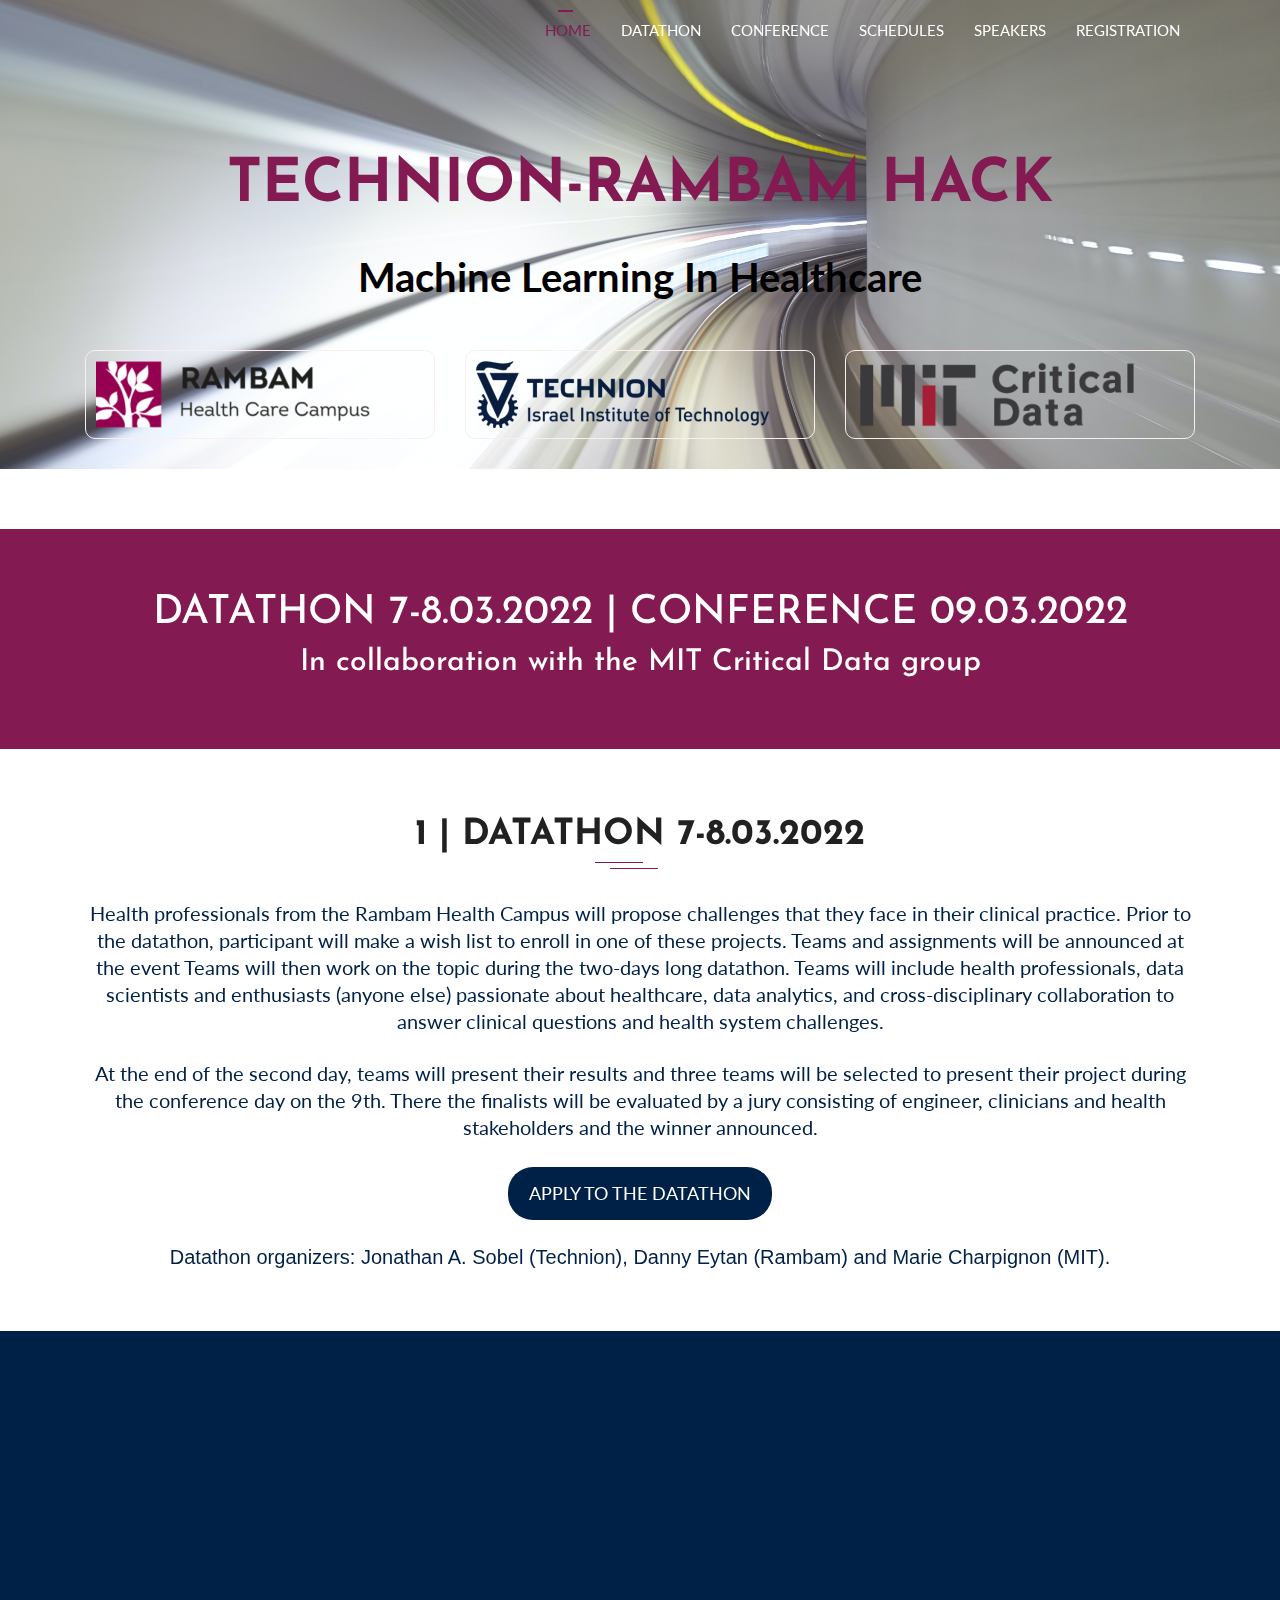
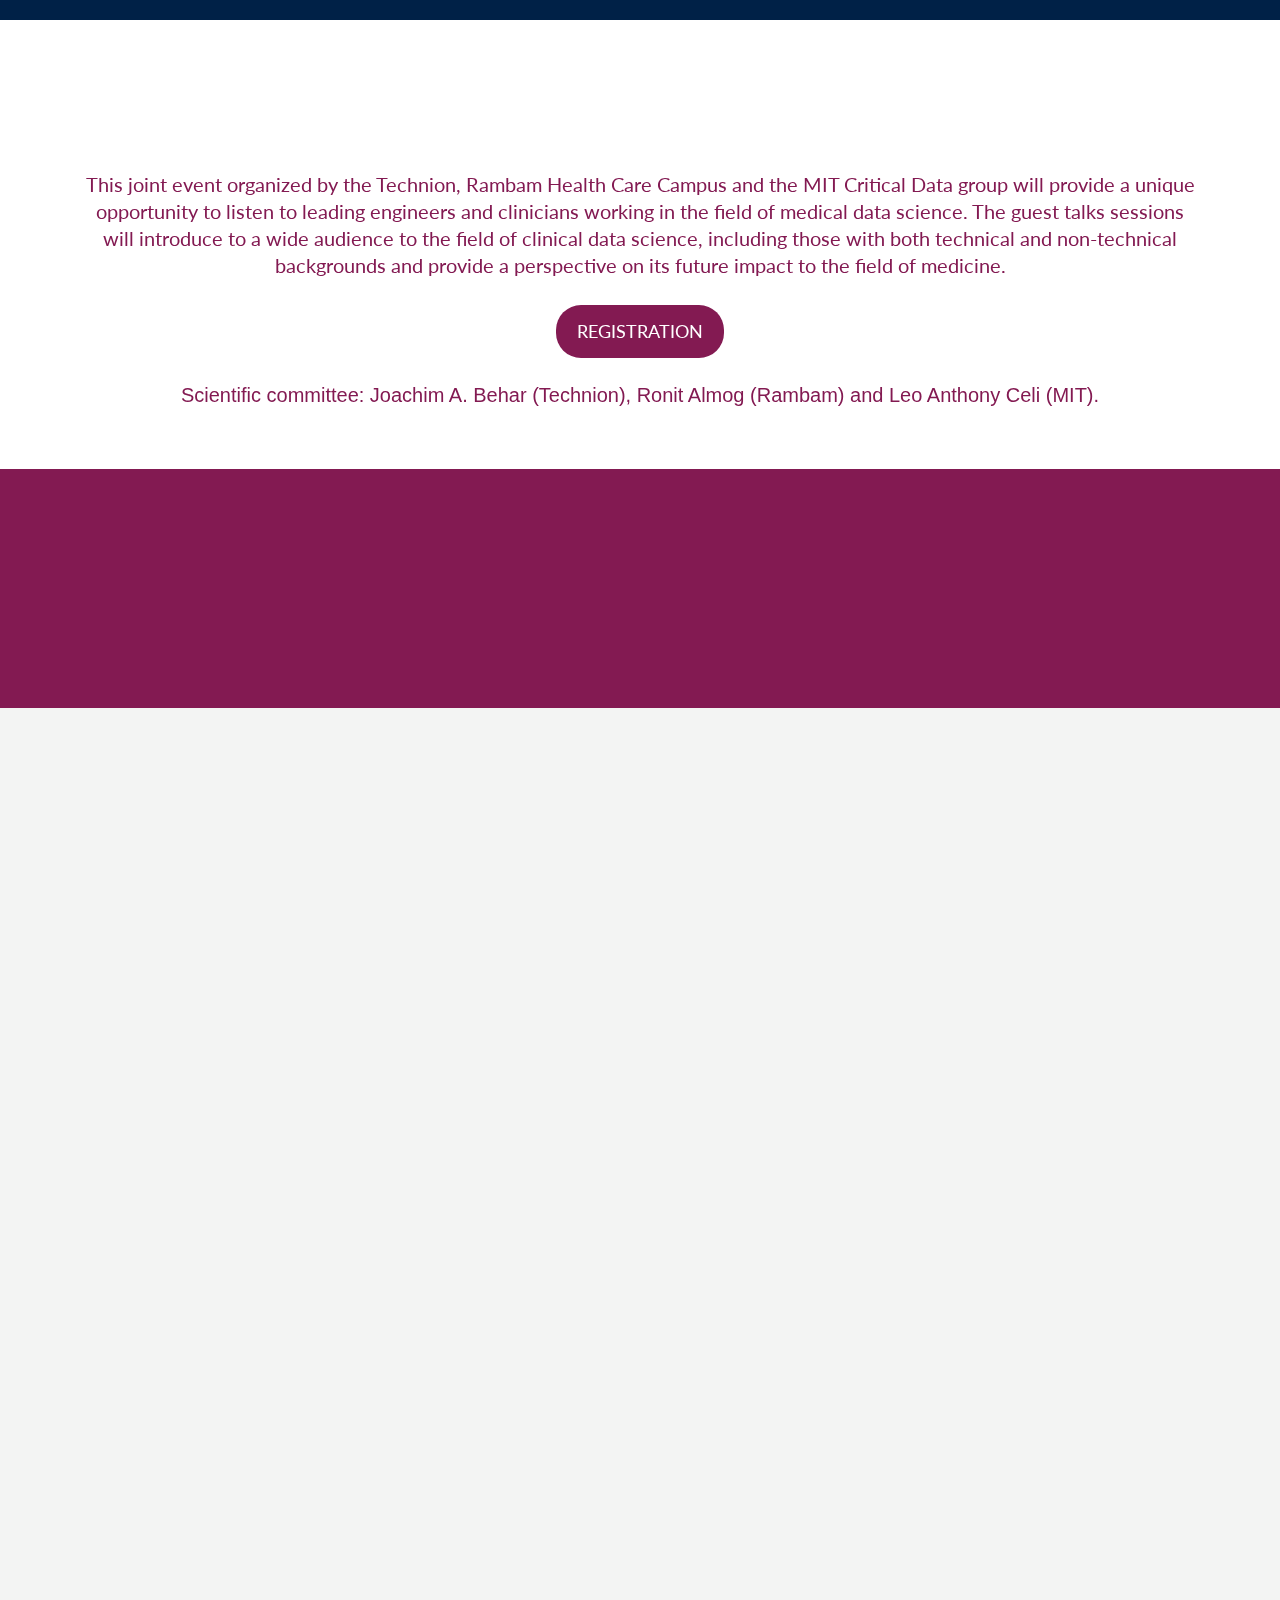
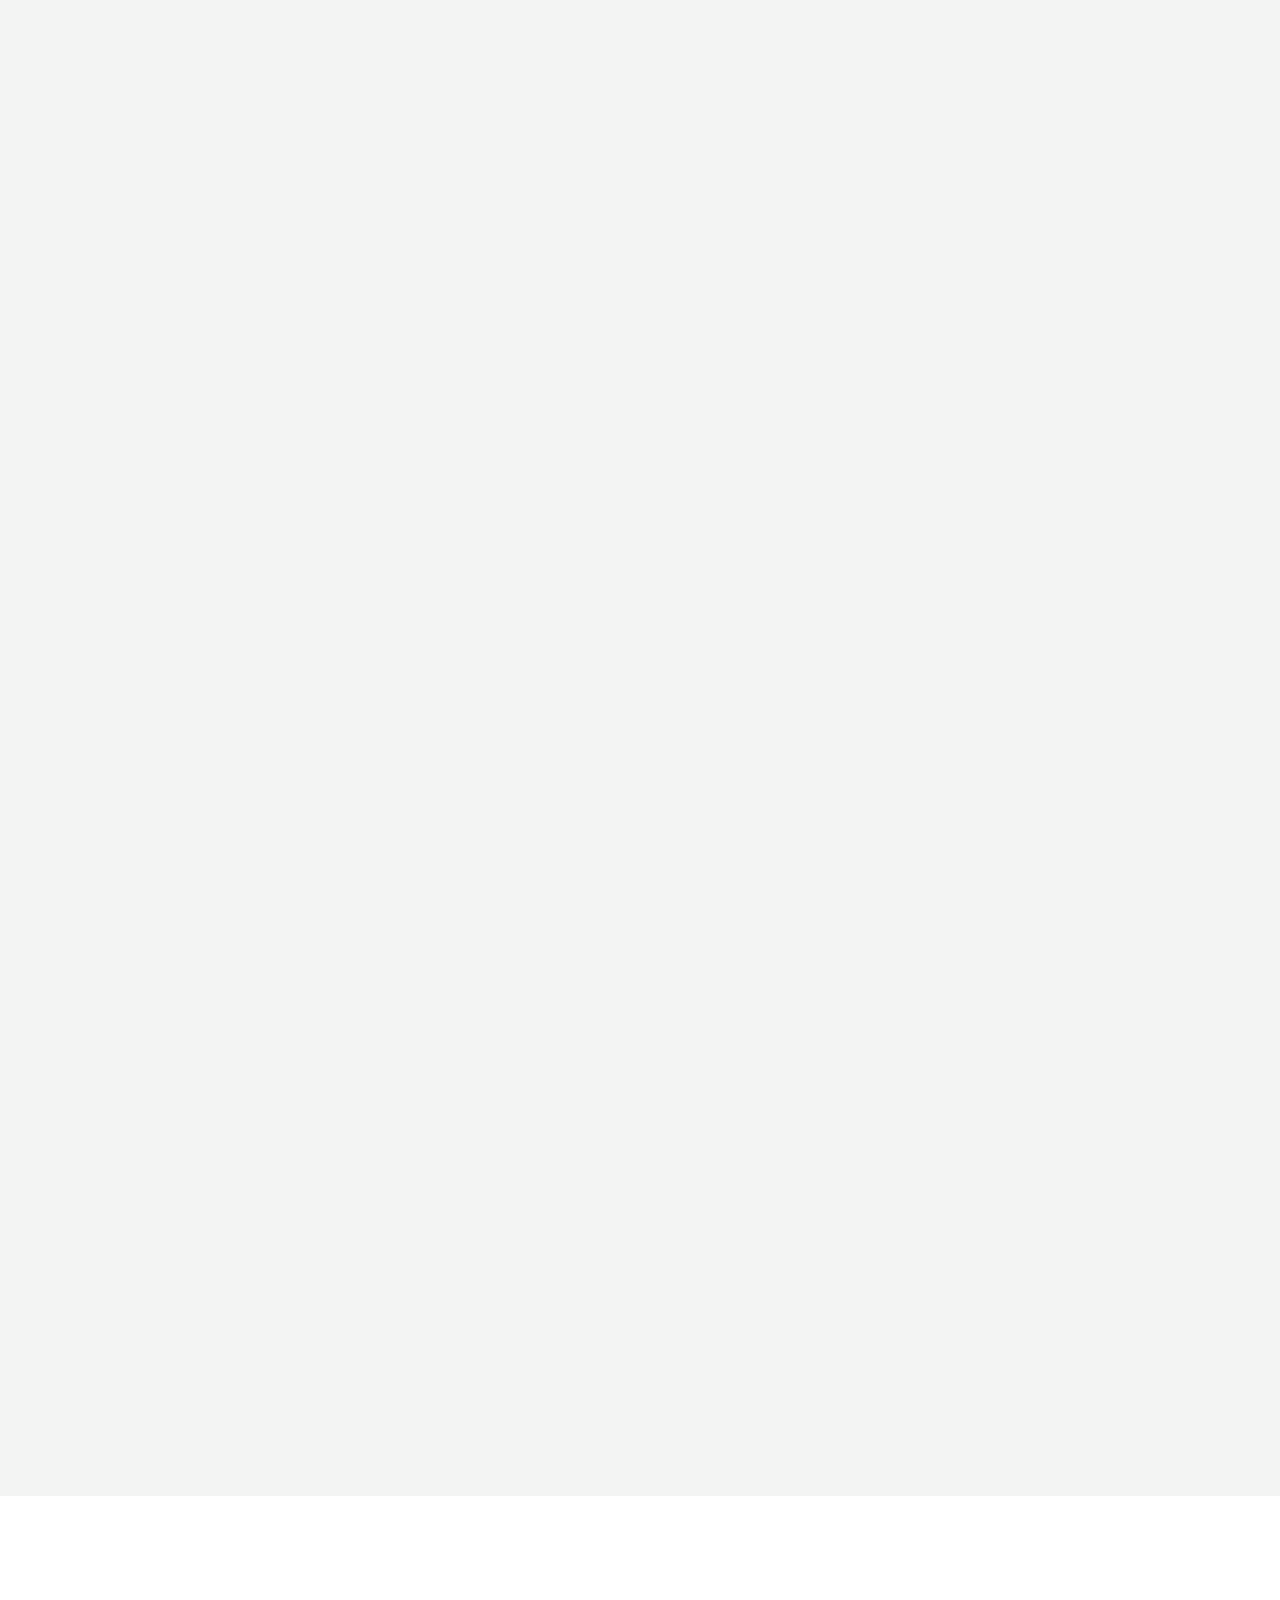
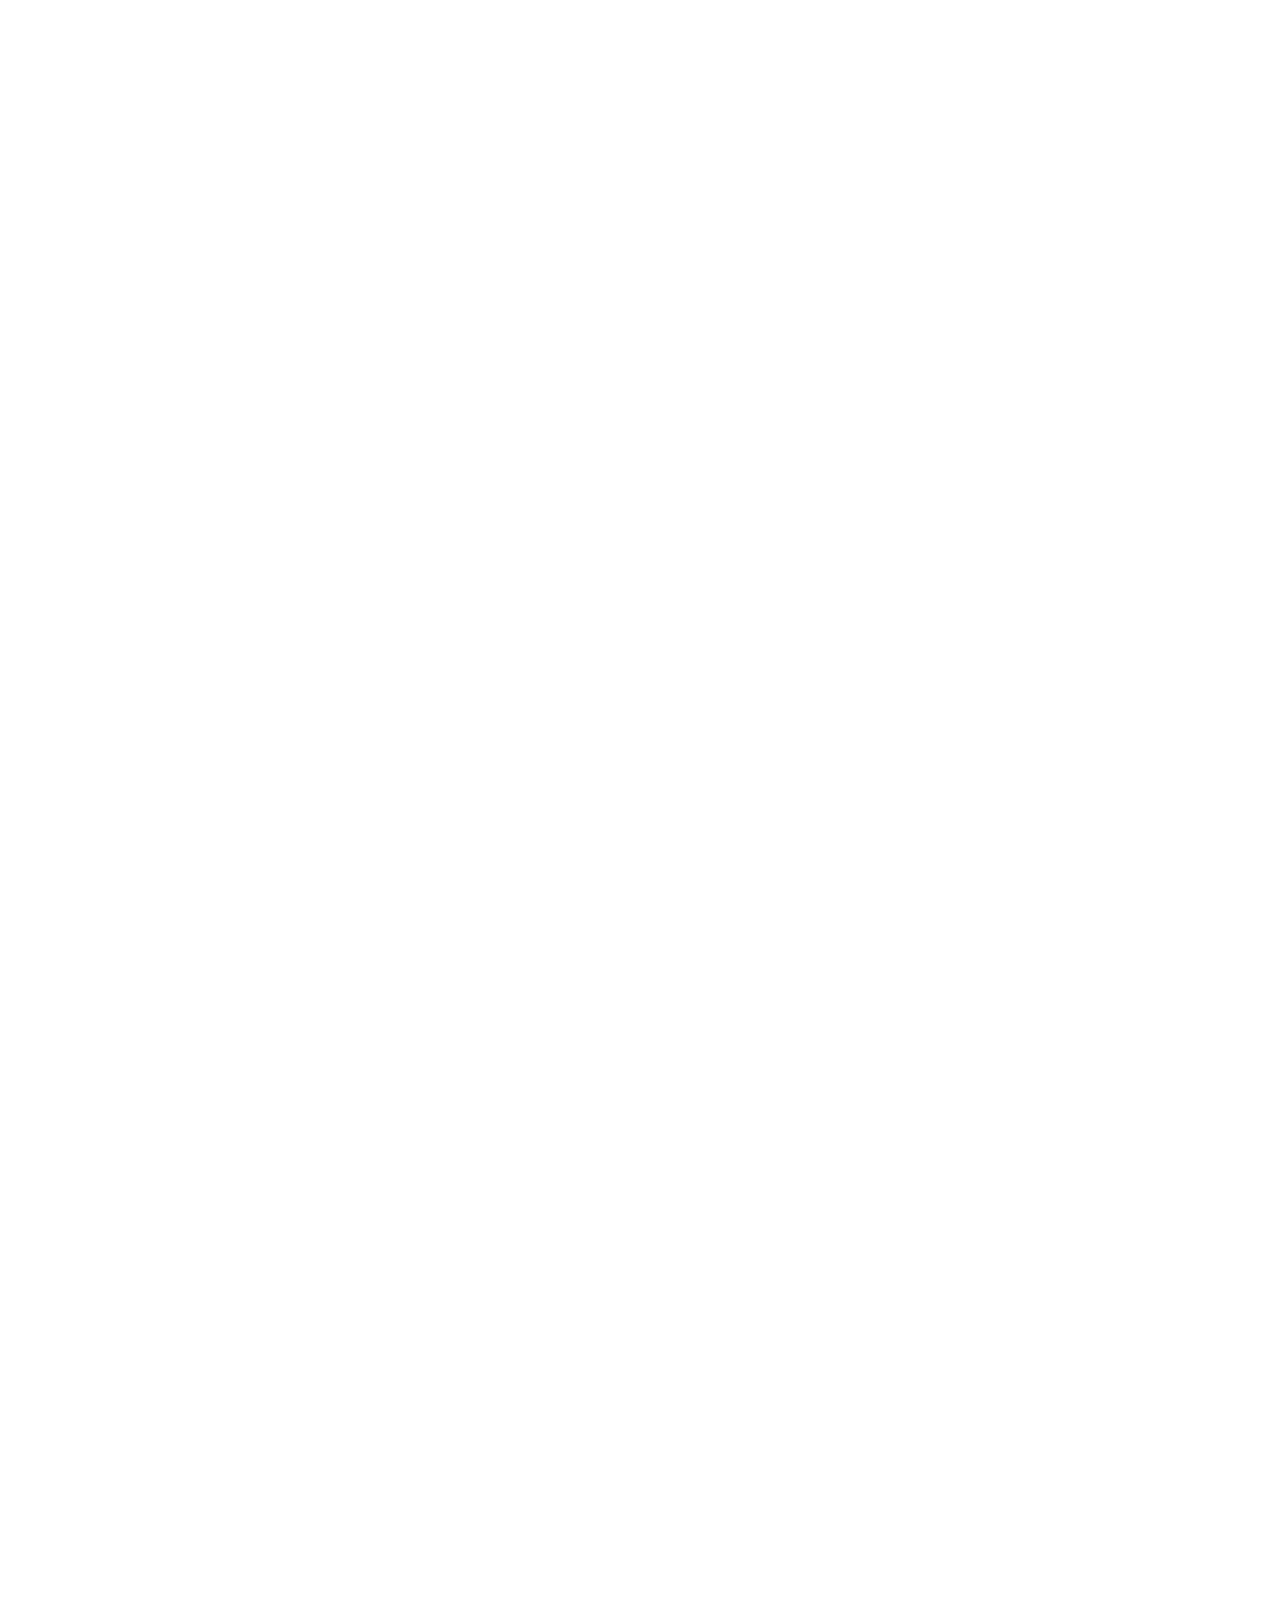
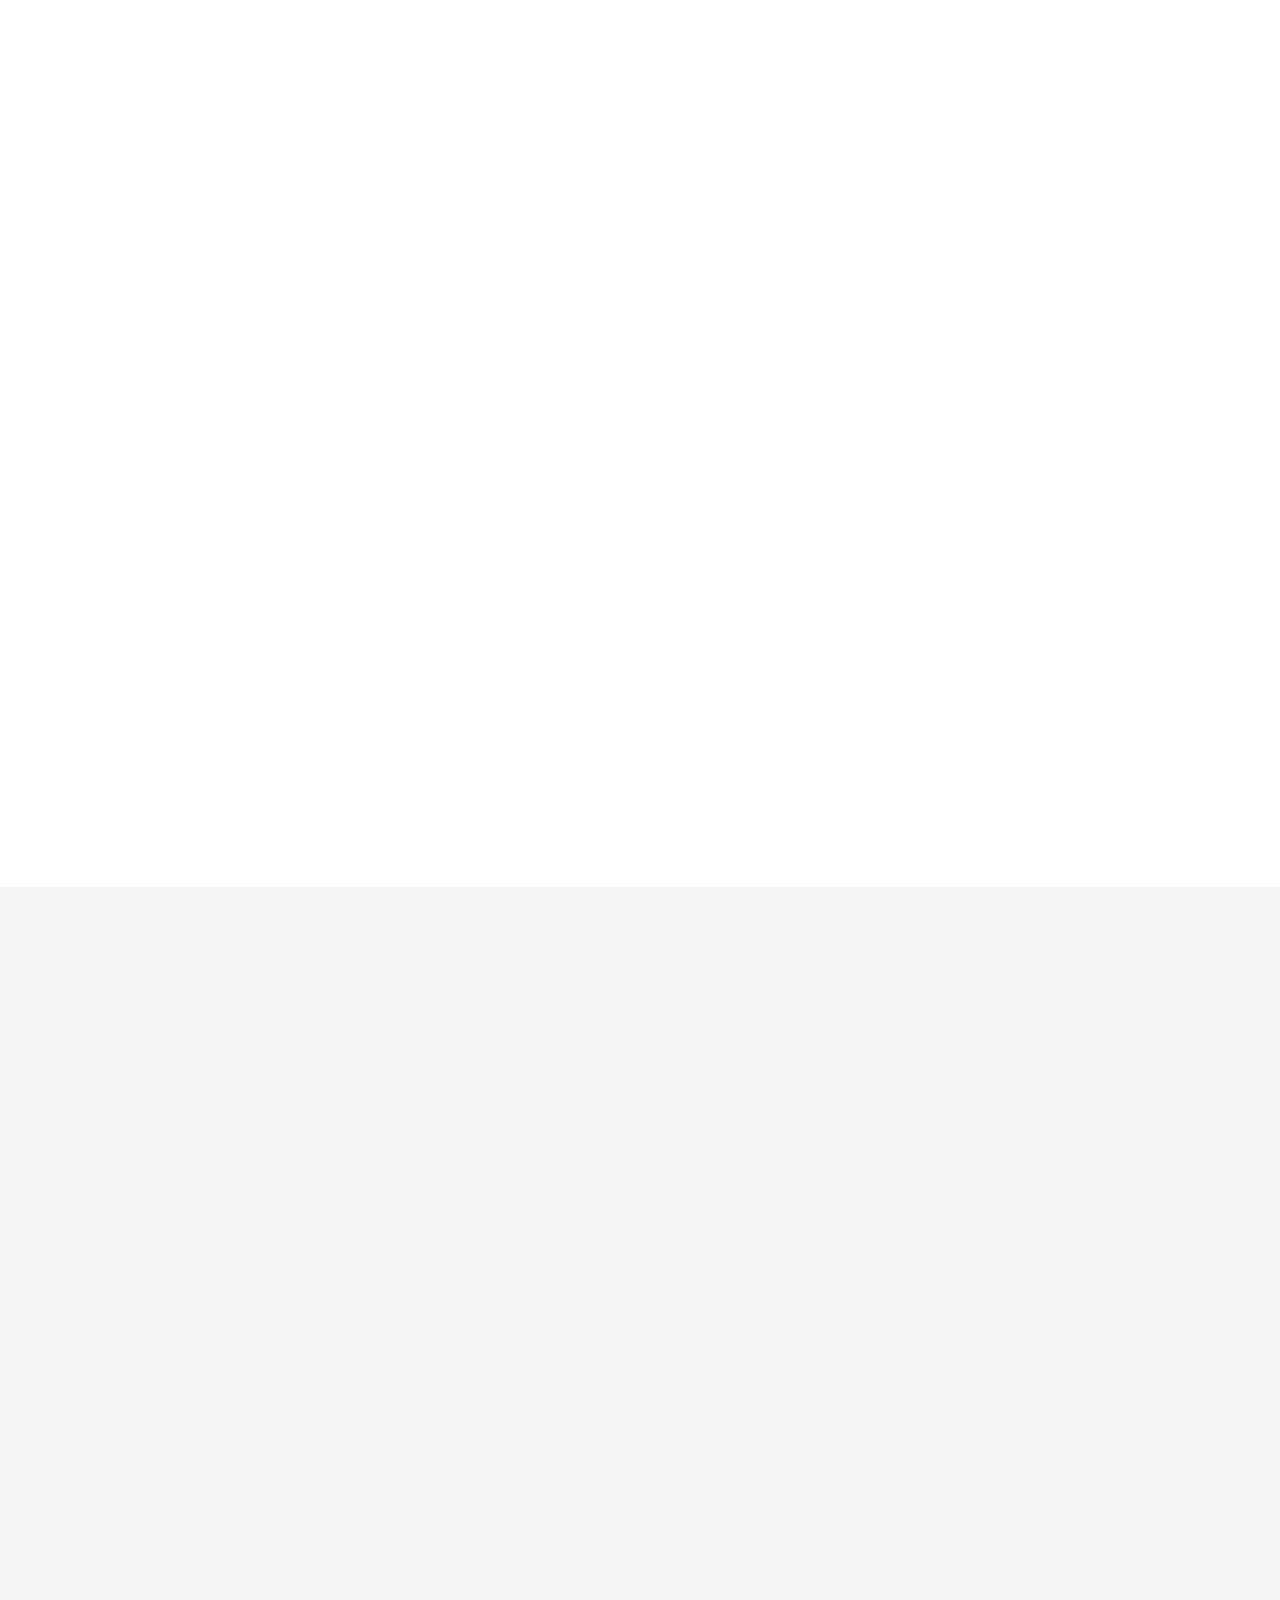
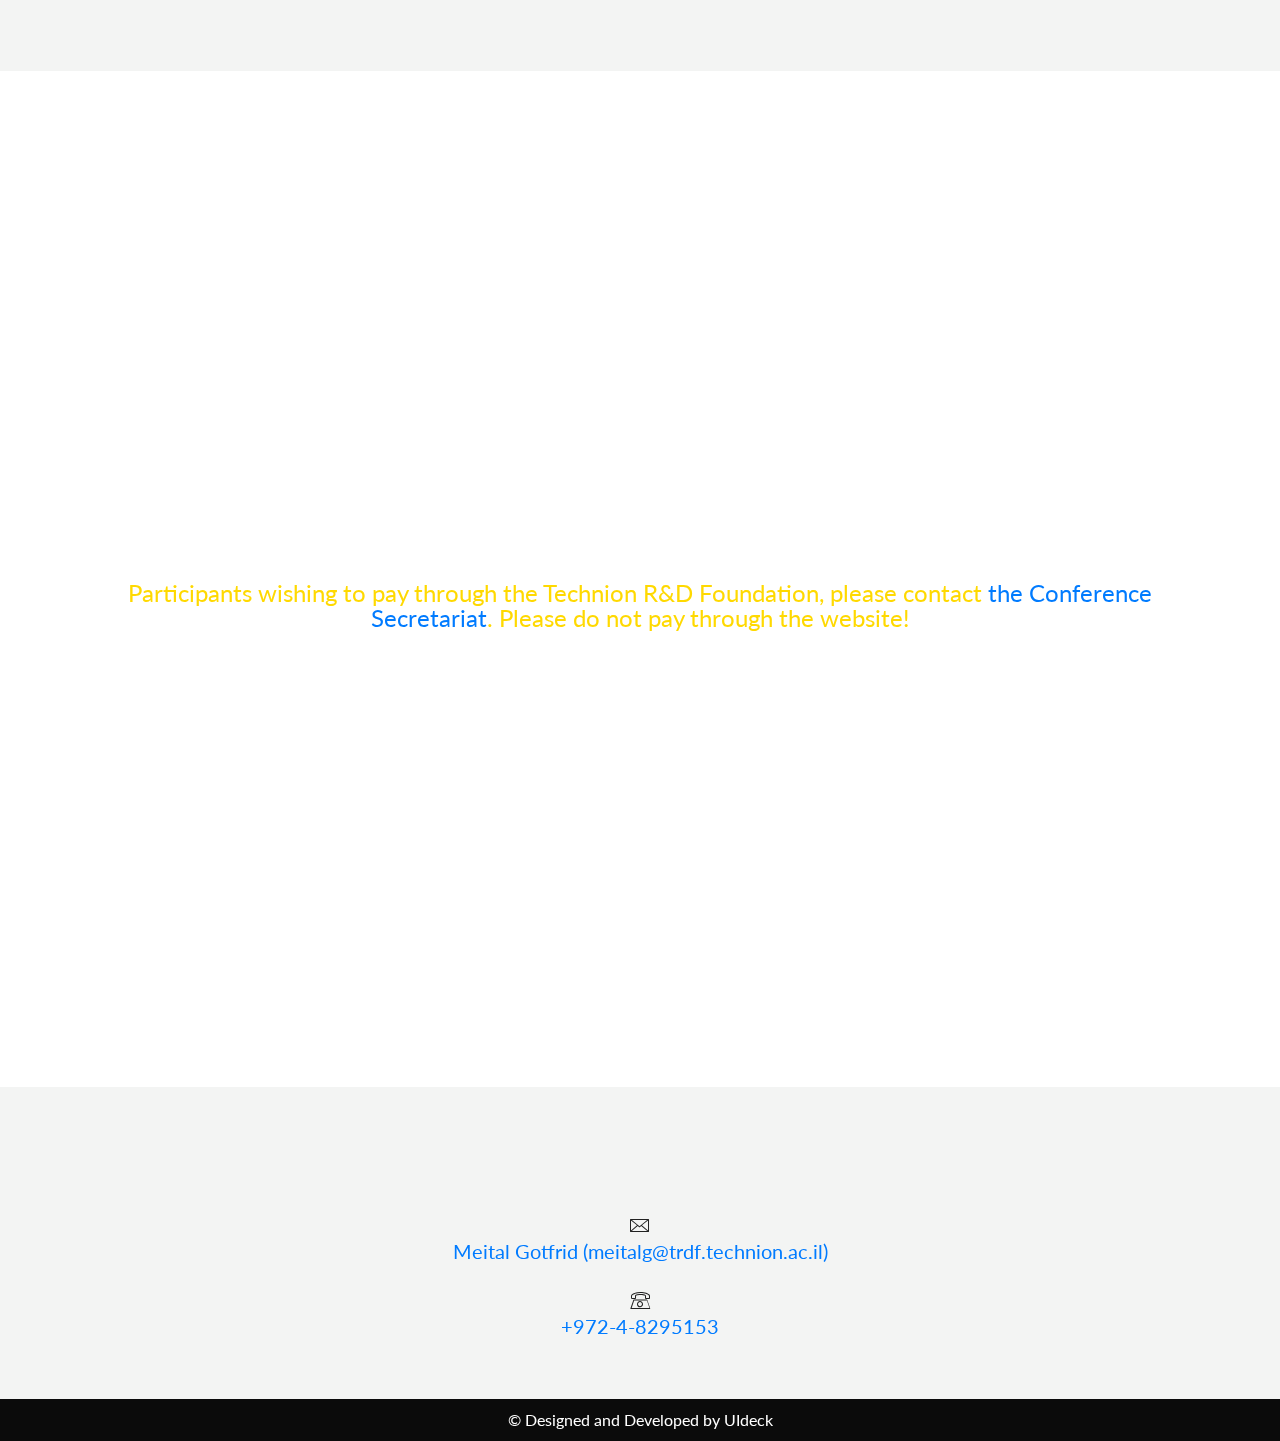
==== index.html @ 594f300c "Dr Michael - greeting recording" ====
<!DOCTYPE html>
<html lang="en">

<head>
    <!-- Required meta tags -->
    <meta charset="utf-8">
    <meta name="viewport" content="width=device-width, initial-scale=1, shrink-to-fit=no">


    <link rel="shortcut icon" type="image/x-icon" href="assets/img/favicon.jpg">

    <title>Machine Learning in Healthcare</title>

    <!-- Bootstrap CSS -->
    <link rel="stylesheet" type="text/css" href="assets/css/bootstrap.min.css">
    <!-- Icon -->
    <link rel="stylesheet" type="text/css" href="assets/fonts/line-icons.css">
    <!-- Slicknav -->
    <link rel="stylesheet" type="text/css" href="assets/css/slicknav.css">
    <!-- Nivo Lightbox -->
    <link rel="stylesheet" type="text/css" href="assets/css/nivo-lightbox.css">
    <!-- Animate -->
    <link rel="stylesheet" type="text/css" href="assets/css/animate.css">
    <!-- Main Style -->
    <link rel="stylesheet" type="text/css" href="assets/css/main.css">
    <!-- Responsive Style -->
    <link rel="stylesheet" type="text/css" href="assets/css/responsive.css">
</head>

<body>
    <!-- Header Area wrapper Starts -->
    <header id="header-wrap">
        <!-- Navbar Start -->
        <nav class="navbar navbar-expand-lg fixed-top scrolling-navbar">
            <div class="container">
                <!-- Brand and toggle get grouped for better mobile display -->
                <div class="navbar-header">
                    <button class="navbar-toggler" type="button" data-toggle="collapse" data-target="#main-navbar" aria-controls="main-navbar" aria-expanded="false" aria-label="Toggle navigation">
                      <span class="navbar-toggler-icon"></span>
                      <span class="icon-menu"></span>
                      <span class="icon-menu"></span>
                      <span class="icon-menu"></span>
                    </button>
                </div>

                <div class="collapse navbar-collapse" id="main-navbar">
                    <ul class="navbar-nav mr-auto w-100 justify-content-end">
                        <li class="nav-item active">
                            <a class="nav-link" href="#header-wrap">Home</a>
                        </li>
                        <li class="nav-item">
                            <a class="nav-link" href="#datathon">Datathon</a>
                        </li>
                        <li class="nav-item">
                            <a class="nav-link" href="#conference">Conference</a>
                        </li>
                        <li class="nav-item">
                            <a class="nav-link" href="#schedules">Schedules</a>
                        </li>
                        <li class="nav-item">
                            <a class="nav-link" href="#team">Speakers</a>
                        </li>
                        <!--li class="nav-item">
                            <a class="nav-link" href="#sponsors">Sponsors</a>
                        </li>
                        <li class="nav-item">
                            <a class="nav-link" href="#mentors">Mentors</a>
                        </li>
                        <li class="nav-item">
                            <a class="nav-link" href="#contact">Contacts</a>
                        </li-->
                        <li class="nav-item">
                            <a class="nav-link" href="#pricing">Registration</a>
                        </li>
                    </ul>
                </div>
            </div>
            <!-- Mobile Menu Start -->
            <ul class="mobile-menu">
                <li>
                    <a class="page-scrool" href="#header-wrap">Home</a>
                </li>
                <li>
                    <a class="page-scrool" href="#datathon">Datathon</a>
                </li>
                <li>
                    <a class="page-scrool" href="#conference">Conference</a>
                </li>
                <li>
                    <a class="page-scroll" href="#schedules">Schedules</a>
                </li>
                <li>
                    <a class="page-scroll" href="#team">Speakers</a>
                </li>
                <!--li>
                    <a class="page-scroll" href="#sponsors">Sponsors</a>
                </li>
                <li>
                    <a class="page-scroll" href="#mentors">Mentors</a>
                </li>
                <li>
                    <a class="page-scroll" href="#contact">Contacts</a>
                </li-->
                <li>
                    <a class="page-scroll" href="#pricing">Registration</a>
                </li>
            </ul>
            <!-- Mobile Menu End -->
        </nav>
        <!-- Navbar End -->
    </header>
    <!-- Header Area wrapper End -->
    <!-- SNIR      Main Carousel Section Start -->
    <section id="main-slide" class="carousel-section-wrapper">
        <div class="clip-bg pt-225 pb-200 img-bg" style="background-image: url('assets/img/slider/slide.jpg');">
            <div class="container">
                <!--div class="row align-items-center"-->
                <div class="row justify-content-center align-content-center">
                    <div class="text-center my-section-title">
                        <br><br><br><br><br><br>
                        <div class="col-md-12 col-sm-12 col-xs-2">
                            <h2>TECHNION-RAMBAM HACK</h2>
                        </div>
                        <br>
                        <div class="col-md-12 col-sm-12 col-xs-2">
                            <p>Machine Learning in Healthcare</p>
                            <!-- class="text-white"-->
                        </div>
                        <div class="col-md-12 col-sm-12 col-xs-2">
                            <!--h3>Conference & Datathon March 7-9, 2022</h3-->
                            <br><br>
                        </div>
                    </div>
                </div>
            </div>
            <div class="container">
                <!--div class="row align-items-center"-->
                <div class="row justify-content-center">
                    <div class="col-md-4 col-sm-4 col-xs-2">
                        <div class="box-style">
                            <a href="#"><img class="img-fluid" src="assets/img/slider/rambam_sm_67.png" alt="Rambam"></a>
                        </div>
                    </div>
                    <div class="col-md-4 col-sm-4 col-xs-2">
                        <div class="box-style">
                            <a href="#"><img class="img-fluid" src="assets/img/slider/technion_sm_67_new.png" alt="Technion"></a>
                        </div>
                    </div>
                    <div class="col-md-4 col-sm-4 col-xs-2">
                        <div class="box-style">
                            <a href="#"><img class="img-fluid" src="assets/img/slider/mit1_67.png" alt="MIT"></a>
                        </div>
                    </div>
                </div>
            </div>
            <!--div class="container">
                <div class="row">
                    <div class="col-12">
                        <div class="section-title text-center">
                            <h4>The Conference will be preceded by a Datathon in collaboration with the MIT Critical Data group</h4>
                        </div>
                    </div>
                </div>
            </div-->

        </div>
    </section>
    <!--div id="main-slide" class="carousel slide" data-ride="carousel">
        <div class="carousel-inner">
            <div class="carousel-item active">
                <img class="d-block w-100" src="assets/img/slider/slide.jpg" alt="AI">
                <div class="carousel-caption d-block">
                    <mp class="fadeInUp wow" data-wow-delay=".2s">TECHNION HACK</mp>
                    <br><br><br><br>
                    <mp2 class="fadeInUp wow" data-wow-delay=".2s">Machine Learning in Healthcare</mp2>
                    <br><br><br><br>
                    <mp1 class="fadeInUp wow" data-wow-delay=".2s"> Conference & Datathon 7-9 March</mp1>
                    <br><br><br><br>
                    <div class="container">
                        <div class="row align-items-center">
                            <div class="col-md-4 col-sm-4 col-xs-2">
                                <div class="spnsors-logo">
                                    <a href="#"><img class="img-fluid" src="assets/img/slider/rambam.png" alt="Rambam"></a>
                                </div>
                            </div>
                            <div class="col-md-4 col-sm-4 col-xs-2">
                                <div class="spnsors-logo">
                                    <a href="#"><img class="img-fluid" src="assets/img/slider/technion.png" alt="Technion"></a>
                                </div>
                            </div>
                            <div class="col-md-4 col-sm-4 col-xs-2">
                                <div class="spnsors-logo">
                                    <a href="#"><img class="img-fluid" src="assets/img/slider/mit1.png" alt="MIT"></a>
                                </div>
                            </div>
                        </div>
                    </div>
                </div>
            </div>
        </div>
    </div-->
    <!-- Introduction Section Start -->
    <section class="introduction section-padding">
        <div class="container">
            <div class="row">
                <div class="col-12">
                    <div class="section-title-header text-center">
                        <!--h1>The Conference will be preceded by a Datathon</h1-->
                        <h4>Datathon 7-8.03.2022 | Conference 09.03.2022</h4>
                        <h1>In collaboration with the MIT Critical Data group</h1>
                    </div>
                </div>
            </div>
        </div>
    </section>
    <section id="datathon" class="section-padding">
        <div class="container">
            <div class="row">
                <div class="col-12">
                    <div class="section-title-header text-center">
                        <h1 class="section-title wow fadeInUp" data-wow-delay="0.2s">1 | Datathon 7-8.03.2022</h1>
                        <br>
                        <sp class="intro-desc"> Health professionals from the Rambam Health Campus will propose challenges that they face in their clinical practice. Prior to the datathon, participant will make a wish list to enroll in one of these projects. Teams and assignments
                            will be announced at the event Teams will then work on the topic during the two-days long datathon. Teams will include health professionals, data scientists and enthusiasts (anyone else) passionate about healthcare, data analytics,
                            and cross-disciplinary collaboration to answer clinical questions and health system challenges.</sp>
                        </sp>

                        <!--sp class="intro-desc">Clinicians will learn the nuances of data curation and model development, and data scientists will be provided invaluable insights into clinical context and decision making. Teams will be formed and immediately get to work to parse
                            the question into a study design, extract the cohort, and build models with the support and guidance of clinical data scientists. Mentors will provide feedback throughout the entire process and ultimately evaluate the clinical
                            relevance, technical implementation, and reproducibility of the final projects.
                        </sp-->
                        <br><br>
                        <sp class="intro-desc">
                            At the end of the second day, teams will present their results and three teams will be selected to present their project during the conference day on the 9th. There the finalists will be evaluated by a jury consisting of engineer, clinicians and health
                            stakeholders and the winner announced.
                        </sp>
                        <br><br>
                        <div class="col-12">
                            <a href="https://docs.google.com/forms/d/1UQk2oI7LHhaWmaSdOfhi8kfM6p9JECudtO0UvILdWXA/edit" class="btn btn-common_blue">Apply to the Datathon</a>
                        </div>
                        <br>
                        <sp1>Datathon organizers: Jonathan A. Sobel (Technion), Danny Eytan (Rambam) and Marie Charpignon (MIT).</sp1>
                    </div>
                </div>
            </div>
        </div>
    </section>
    <!-- Conference Section End -->
    <!-- Counter Area Start-->
    <section class="counter-section-technion section-padding">
        <div class="container">
            <div class="row justify-content-center">
                <!-- Counter Item -->
                <!--div class="col-md-2 col-lg-2 col-xs-12 work-counter-widget text-center">
                    <div class="counter wow fadeInRight" data-wow-delay="0.2s">
                        <div class="icon"><i class="lni-check-box"></i></div>
                        <a href="https://docs.google.com/forms/d/1UQk2oI7LHhaWmaSdOfhi8kfM6p9JECudtO0UvILdWXA/edit">
                            <p>Apply to participate in the Datathon</p>
                        </a>                        
                    </div>
                </div-->
                <!-- Counter Item -->
                <div class="col-md-2 col-lg-2 col-xs-12 work-counter-widget text-center">
                    <div class="counter wow fadeInRight" data-wow-delay="0.2s">
                        <div class="icon"><i class="lni-map-marker"></i></div>
                        <!--lni-map-marker-->
                        <p>Faculty of Biomedical Engineering, Technion</p>
                    </div>
                </div>
                <div class="col-md-2 col-lg-2 col-xs-12 work-counter-widget text-center">
                    <div class="counter wow fadeInRight" data-wow-delay="0.2s">
                        <div class="icon"><i class="lni-timer"></i></div>
                        <p>March 7-8, 2022</p>
                        <!--<span>08:00 AM – 10:00 PM</span>-->
                    </div>
                </div>
                <!-- Counter Item -->
                <div class="col-md-2 col-lg-2 col-xs-12 work-counter-widget text-center">
                    <div class="counter wow fadeInRight" data-wow-delay="0.2s">
                        <div class="icon"><i class="lni-users"></i></div>
                        <p>Technion Students and Alumni</p>
                        <!--<span>Hurry up! Few tickets are left</span>-->
                    </div>
                </div>
                <div class="col-md-2 col-lg-2 col-xs-12 work-counter-widget text-center">
                    <div class="counter wow fadeInRight" data-wow-delay="0.2s">
                        <div class="icon"><i class="lni-database"></i></div>
                        <p>Prize - 20K NIS</p>
                    </div>
                </div>
                <div class="col-md-2 col-lg-2 col-xs-12 work-counter-widget text-center">
                    <div class="counter wow fadeInRight" data-wow-delay="0.2s">
                        <div class="icon">
                            <a href="https://lp.smoove.io/view.ashx?message=h46868061O698243471O184575O698270368">
                                <i class="lni-calendar"></i>
                                <p>Add to your calendar</p>
                            </a>
                        </div>
                    </div>
                </div>
            </div>
        </div>
    </section>
    <!-- Counter Area End-->



    <!-- Conference Section Start -->
    <section id="conference" class="section-padding">
        <div class="container">
            <div class="row">
                <div class="col-12">
                    <div class="section-title-header text-center">
                        <h1 class="section-title wow fadeInUp" data-wow-delay="0.2s">2 | Conference 09.03.2022</h1>
                        <br>
                        <!--<p class="section-sub wow fadeInDown" data-wow-delay="0.2s">Technion Hack: Machine Learning in Healthcare</p><-->
                        <np class="intro-desc"> This joint event organized by the Technion, Rambam Health Care Campus and the MIT Critical Data group will provide a unique opportunity to listen to leading engineers and clinicians working in the field of medical data science.
                            The guest talks sessions will introduce to a wide audience to the field of clinical data science, including those with both technical and non-technical backgrounds and provide a perspective on its future impact to the field
                            of medicine.
                        </np>
                        <br>
                        <!--np class="intro-desc"> This one-day conference will be followed by a datathon along the model of the ones organized by the MIT Critical Data group which has led several such health data science conferences worldwide to promote secondary use of routinely
                            collected patient data.
                        </np-->
                        <br>

                        <div class="col-12">
                            <a href="https://eventbuzz.co.il/lp/event/fksbv" class="btn btn-common">Registration</a>
                        </div>
                        <br>
                        <np1>Scientific committee: Joachim A. Behar (Technion), Ronit Almog (Rambam) and Leo Anthony Celi (MIT).</np1>
                    </div>
                </div>
            </div>
        </div>
    </section>



    <!-- Counter Area Start-->
    <section class="counter-section section-padding">
        <div class="container">
            <div class="row justify-content-center">
                <!-- Counter Item -->
                <!--div class="col-md-2 col-lg-2 col-xs-12 work-counter-widget text-center">
                    <div class="counter wow fadeInRight" data-wow-delay="0.2s">
                        <div class="icon"><i class="lni-check-box"></i></div>
                        <a href="https://eventbuzz.co.il/lp/event/fksbv">
                            <p>Early Bird Registration is now open</p>
                        </a>                        
                    </div>
                </div-->
                <div class="col-md-2 col-lg-2 col-xs-12 work-counter-widget text-center">
                    <div class="counter wow fadeInRight" data-wow-delay="0.2s">
                        <div class="icon"><i class="lni-map-marker"></i></div>
                        <p>Spencer Hall, Rambam Hospital</p>
                    </div>
                </div>
                <!-- Counter Item -->
                <div class="col-md-2 col-lg-2 col-xs-12 work-counter-widget text-center">
                    <div class="counter wow fadeInRight" data-wow-delay="0.2s">
                        <div class="icon"><i class="lni-timer"></i></div>
                        <p>March 9, 2022</p>
                        <!--<span>08:00 AM – 10:00 PM</span>-->
                    </div>
                </div>
                <!-- Counter Item -->
                <div class="col-md-2 col-lg-2 col-xs-12 work-counter-widget text-center">
                    <div class="counter wow fadeInRight" data-wow-delay="0.2s">
                        <div class="icon"><i class="lni-users"></i></div>
                        <p>Open to all</p>
                        <!--<span>Hurry up! Few tickets are left</span>-->
                    </div>
                </div>
                <div class="col-md-2 col-lg-2 col-xs-12 work-counter-widget text-center">
                    <div class="counter wow fadeInRight" data-wow-delay="0.2s">
                        <div class="icon">
                            <a href="https://lp.smoove.io/view.ashx?message=h46868065O698243507O184575O698270364">
                                <i class="lni-calendar"></i>
                                <p>Add to your calendar</p>
                            </a>
                        </div>
                    </div>
                </div>
            </div>
        </div>
    </section>
    <!-- Counter Area End-->


    <!--section id="TRY" class="section-padding">
        <div class="container">
            <h2>Bordered Table</h2>
            <p>The .table-bordered class adds borders to a table:</p>
            <table class="table table-bordered">
                <thead>
                    <tr>
                        <th>Firstname</th>
                        <th>Lastname</th>
                        <th>Email</th>
                    </tr>
                </thead>
                <tbody>
                    <tr>
                        <td>John</td>
                        <td>Doe</td>
                        <td>john@example.com</td>
                    </tr>
                    <tr>
                        <td>Mary</td>
                        <td>Moe</td>
                        <td>mary@example.com</td>
                    </tr>
                    <tr>
                        <td>July</td>
                        <td>Dooley</td>
                        <td>july@example.com</td>
                    </tr>
                </tbody>
            </table>
        </div>
    </section-->


    <!-- Schedule Section Start -->
    <section id="schedules" class="schedule section-padding">
        <div class="container">
            <div class="row">
                <div class="col-12">
                    <div class="section-title-header text-center">
                        <h1 class="section-title wow fadeInUp" data-wow-delay="0.2s">Event Schedules</h1>
                    </div>
                </div>
            </div>
            <div class="schedule-area row wow fadeInDown" data-wow-delay="0.2s">
                <div class="schedule-tab-title col-md-3 col-lg-3 col-xs-12">
                    <div class="table-responsive">
                        <ul class="nav nav-tabs" id="myTab" role="tablist">
                            <li class="nav-item">
                                <a class="nav-link" id="monday-tab" data-toggle="tab" href="#monday" role="tab" aria-controls="monday" aria-expanded="true">
                                    <div class="item-text">
                                        <h4>Monday</h4>
                                        <h5>7 March</h5>
                                    </div>
                                </a>
                            </li>
                            <li class="nav-item">
                                <a class="nav-link" id="tuesday-tab" data-toggle="tab" href="#tuesday" role="tab" aria-controls="tuesday">
                                    <div class="item-text">
                                        <h4>Tuesday</h4>
                                        <h5>8 March</h5>
                                    </div>
                                </a>
                            </li>
                            <li class="nav-item">
                                <a class="nav-link active" id="wednesday-tab" data-toggle="tab" href="#wednesday" role="tab" aria-controls="wednesday">
                                    <div class="item-text">
                                        <h4>Wednesday</h4>
                                        <h5>9 March</h5>
                                    </div>
                                </a>
                            </li>
                        </ul>
                    </div>
                </div>
                <div class="schedule-tab-content col-md-9 col-lg-9 col-xs-12 clearfix">
                    <div class="tab-content" id="myTabContent">
                        <div class="tab-pane fade" id="monday" role="tabpanel" aria-labelledby="monday-tab">
                            <div id="accordion">
                                <div class="card">
                                    <div id="headingOne">
                                        <div class="collapsed card-header" data-toggle="collapse" data-target="#collapseOne" aria-expanded="false" aria-controls="collapseOne">
                                            <div class="images-box">
                                                <img class="img-fluid" src="assets/img/arrow-3-48.jpg" alt="">
                                            </div>
                                            <span class="time">8 am</span>
                                            <h4>Door open</h4>
                                        </div>
                                    </div>
                                </div>
                                <div class="card">
                                    <div id="headingTwo">
                                        <div class="collapsed card-header" data-toggle="collapse" data-target="#collapseTwo" aria-expanded="false" aria-controls="collapseTwo">
                                            <div class="images-box">
                                                <img class="img-fluid" src="assets/img/arrow-3-48.jpg" alt="">
                                            </div>
                                            <span class="time">9 am</span>
                                            <h4>Welcome remarks</h4>
                                        </div>
                                    </div>
                                </div>
                                <div class="card">
                                    <div id="headingThree">
                                        <div class="collapsed card-header" data-toggle="collapse" data-target="#collapseThree" aria-expanded="false" aria-controls="collapseThree">
                                            <div class="images-box">
                                                <img class="img-fluid" src="assets/img/arrow-3-48.jpg" alt="">
                                            </div>
                                            <span class="time">9:10 am</span>
                                            <h4>Working with medical data</h4>
                                            <h5 class="name">Marie-Laure Charpignon, PhD candidate at MIT</h5>
                                        </div>
                                    </div>
                                </div>
                                <div class="card">
                                    <div id="headingThree">
                                        <div class="collapsed card-header" data-toggle="collapse" data-target="#collapseThree" aria-expanded="false" aria-controls="collapseThree">
                                            <div class="images-box">
                                                <img class="img-fluid" src="assets/img/arrow-3-48.jpg" alt="">
                                            </div>
                                            <span class="time">9:30 am</span>
                                            <h4>Datathon starts</h4>
                                        </div>
                                    </div>

                                </div>
                            </div>
                        </div>
                        <div class="tab-pane fade" id="tuesday" role="tabpanel" aria-labelledby="tuesday-tab">
                            <div id="accordion2">
                                <div class="card">
                                    <div id="headingOne1">
                                        <div class="collapsed card-header" data-toggle="collapse" data-target="#collapseOne1" aria-expanded="false" aria-controls="collapseOne1">
                                            <div class="images-box">
                                                <img class="img-fluid" src="assets/img/arrow-3-48.jpg" alt="">
                                            </div>
                                            <span class="time">7-8pm</span>
                                            <h4>Group presentations</h4>
                                        </div>
                                    </div>
                                </div>
                                <div class="card">
                                    <div id="headingTwo2">
                                        <div class="collapsed card-header" data-toggle="collapse" data-target="#collapseTwo2" aria-expanded="false" aria-controls="collapseTwo2">
                                            <div class="images-box">
                                                <img class="img-fluid" src="assets/img/arrow-3-48.jpg" alt="">
                                            </div>
                                            <span class="time">8pm</span>
                                            <h4>Finalists announced</h4>
                                        </div>
                                    </div>
                                </div>
                            </div>
                        </div>
                        <div class="tab-pane fade show active" id="wednesday" role="tabpanel" aria-labelledby="wednesday-tab">
                            <div id="accordion3">
                                <div class="card">
                                    <div id="headingOne3">
                                        <div class="collapsed card-header" data-toggle="collapse" data-target="#collapseOne3" aria-expanded="false" aria-controls="collapseOne3">
                                            <div class="images-box">
                                                <img class="img-fluid" src="assets/img/arrow-3-48.jpg" alt="">
                                                <!--i style="margin: 10px; color: #831a52; " class="lni-calendar"></i-->
                                            </div>
                                            <span class="time">9:00-9:30</span>
                                            <h4>Welcoming remarks</h4>
                                        </div>
                                    </div>
                                    <div id="collapseOne3" class="show active" aria-labelledby="headingOne3" data-parent="#accordion3">
                                        <div class="card-body">
                                            <div class="location">
                                                <span>Prof. Uri Sivan, President of the Technion, Israel Institute of Technology - Greeting recording</span>
                                            </div>
                                        </div>
                                        <div class="card-body">
                                            <div class="location">
                                                <span>Dr. Michael Halberthal, MD, MHA; Director General Rambam Health Care Campus - Greeting recording</span>
                                            </div>
                                        </div>
                                        <div class="card-body">
                                            <div class="location">
                                                <!--span> MLIS, TBD</span-->
                                                <!--span>MLIS, Dr. Sivan Gazit</span-->
                                                <span>Prof. Shie Mannor, Director MLIS, Technion, Israel Institute of Technology</span>
                                            </div>
                                        </div>
                                        <div class="card-body">
                                            <div class="location">
                                                <!--span> MLIS, TBD</span-->
                                                <!--span>MLIS, Dr. Sivan Gazit</span-->
                                                <span>Prof. Noam Ziv, Technion Human Health Innitiative (THHI)</span>
                                            </div>
                                        </div>
                                    </div>
                                </div>
                                <div class="card">
                                    <div id="headingTwo3">
                                        <div class="collapsed card-header" data-toggle="collapse" data-target="#collapseTwo3" aria-expanded="false" aria-controls="collapseTwo3">
                                            <div class="images-box">
                                                <img class="img-fluid" src="assets/img/arrow-3-48.jpg" alt="">
                                            </div>
                                            <span class="time">9:30-10:00</span>
                                            <h4>Opening guest talk</h4>
                                        </div>
                                    </div>
                                    <div id="collapseTwo3" class="show active" aria-labelledby="headingTwo3" data-parent="#accordion3">
                                        <div class="card-body">
                                            <p>Ensuring machine learning for healthcare works for all</p>
                                            <div class="location">
                                                <span>Dr. Leo Celi Anthony, MIT Critical Care</span>
                                            </div>
                                        </div>
                                    </div>
                                </div>
                                <div class="card">
                                    <div id="headingThree3">
                                        <div class="collapsed card-header" data-toggle="collapse" data-target="#collapseThree3" aria-expanded="false" aria-controls="collapseThree3">
                                            <div class="images-box">
                                                <img class="img-fluid" src="assets/img/arrow-3-48.jpg" alt=" ">
                                            </div>
                                            <span class="time">10:00-11:20</span>
                                            <h4>Part #1: Current trend in ML in Healthcare</h4>
                                        </div>
                                    </div>
                                    <div id="collapseThree3" class="show active" aria-labelledby="headingThree3" data-parent="#accordion3">
                                        <div class="card-body">
                                            <p>Effectiveness of Oncology Treatments: Using Real-World Data to Inform Clinical Decisions
                                            </p>
                                            <div class="location">
                                                <span> Dr. Dvir Aran, Technion Biology & CS</span>
                                            </div>
                                        </div>
                                        <div class="card-body">
                                            <p>Medical imaging with deep-learning: what do our networks learn?
                                            </p>
                                            <div class="location">
                                                <span> Dr. Moti Freiman, Technion BME</span>
                                            </div>
                                        </div>
                                        <div class="card-body">
                                            <p>The pitfalls and potential of using machine learning to personalize patient treatments
                                            </p>
                                            <div class="location">
                                                <span>Dr. Uri Shalit, Technion IE</span>
                                            </div>
                                        </div>
                                        <div class="card-body">
                                            <p>Digital biomarkers and deep learning for physiological time series analysis
                                            </p>
                                            <div class="location">
                                                <span> Dr. Joachim A. Behar, Technion BME</span>
                                            </div>
                                        </div>
                                    </div>
                                </div>
                                <div class="card">
                                    <div id="headingThree9">
                                        <div class="collapsed card-header " data-toggle="collapse" data-target="#collapseThree9" aria-expanded="false" aria-controls="collapseThree9">
                                            <div class="images-box">
                                                <img class="img-fluid" src="assets/img/arrow-3-48.jpg" alt=" ">
                                            </div>
                                            <span class="time">11:20-11:40</span>
                                            <h4>Coffee break</h4>
                                        </div>
                                    </div>
                                </div>
                                <div class="card">
                                    <div id="headingThree4">
                                        <div class="collapsed card-header" data-toggle="collapse" data-target="#collapseThree4" aria-expanded="false" aria-controls="collapseThree4">
                                            <div class="images-box">
                                                <img class="img-fluid " src="assets/img/arrow-3-48.jpg" alt=" ">
                                            </div>
                                            <span class="time">11:40-13:00</span>
                                            <h4>Part #2: Data stakeholders</h4>
                                        </div>
                                    </div>
                                    <div id="collapseThree4" class="show active" aria-labelledby="headingThree4" data-parent="#accordion3">
                                        <div class="card-body">
                                            <p>The Technion-Rambam Center for Artificial Intelligence in Healthcare
                                            </p>
                                            <div class="location">
                                                <span> Dr. Ronit Almog, Rambam Health Care Campus</span>
                                            </div>
                                        </div>
                                        <!--div class="card-body">
                                            <p>Medical data science with Maccabi
                                            </p>
                                            <div class="location">
                                                <span>Dr. Sivan Gazit, Maccabi KSM</span>
                                            </div>
                                        </div-->
                                        <div class="card-body">
                                            <p>Medical data science with Clalit
                                            </p>
                                            <div class="location">
                                                <span>Dr. Ran Balicer, Clalit Research</span>
                                            </div>
                                        </div>
                                        <!--div class="card-body">
                                            <p>Ministry of health regulation, ethics and strategic perspective on access and usage of medical data in Israel
                                            </p>
                                            <div class="location">
                                                <span>TBD</span>
                                            </div>
                                        </div-->
                                        <div class="card-body">
                                            <p>Challenges & Opportunities in Health Data Regulation in Israel
                                            </p>
                                            <div class="location">
                                                <span>Yoel Ben-Or, Ministry of Health</span>
                                            </div>
                                        </div>
                                        <div class="card-body">
                                            <p>Panel discussion: Medical data in Israel - opportunities and challenges
                                            </p>
                                            <div class="location">
                                                <span>Dr. Almog, Dr. Balicer, Yoel Ben-Or and Mgr. Michal Kfir</span>
                                                <br>
                                                <p>Moderator: </p><span>Prof. Rafael Beyar, Rambam</span>
                                            </div>
                                        </div>
                                    </div>
                                </div>
                                <div class="card">
                                    <div id="headingThree5">
                                        <div class="collapsed card-header" data-toggle="collapse" data-target="#collapseThree5" aria-expanded="false" aria-controls="collapseThree5">
                                            <div class="images-box">
                                                <img class="img-fluid" src="assets/img/arrow-3-48.jpg" alt=" ">
                                            </div>
                                            <span class="time ">13:00-14:00</span>
                                            <h4>Lunch & Networking</h4>
                                        </div>
                                    </div>
                                </div>
                                <div class="card ">
                                    <div id="headingThree6">
                                        <div class="collapsed card-header" data-toggle="collapse" data-target="#collapseThree6" aria-expanded="false " aria-controls="collapseThree6">
                                            <div class="images-box">
                                                <img class="img-fluid" src="assets/img/arrow-3-48.jpg" alt=" ">
                                            </div>
                                            <span class="time">14:00-15:20</span>
                                            <h4>Part #3: Deployment of ML in medical practice</h4>
                                        </div>
                                    </div>
                                    <div id="collapseThree6" class="show active" aria-labelledby="headingThree6" data-parent="#accordion3">
                                        <div class="card-body">
                                            <p>Clinical evaluation of ML models in the intensive care unit</p>
                                            <div class="location">
                                                <span> Dr. Danny Eytan, Rambam Health Care Campus</span>
                                            </div>
                                        </div>
                                        <div class="card-body">
                                            <p>Closing the gap between an uncertain technology and medical device</p>
                                            <div class="location">
                                                <span> Dr. Ruth Bergman, GE Healthcare</span>
                                            </div>
                                        </div>
                                        <div class="card-body">
                                            <p>TBD</p>
                                            <div class="location">
                                                <span>Prof. Mihaela van der Schaar, University of Cambridge</span>
                                            </div>
                                        </div>
                                        <div class="card-body">
                                            <p>TBD</p>
                                            <div class="location">
                                                <span>Representative from Roche</span>
                                            </div>
                                        </div>
                                        <!--div class="card-body">
                                            <p>TBD</p>
                                            <div class="location">
                                                <span>Speaker Rambam</span>
                                            </div>
                                        </div-->
                                    </div>
                                </div>
                                <!--div class="card">
                                    <div id="headingThree7">
                                        <div class="collapsed card-header " data-toggle="collapse" data-target="#collapseThree7" aria-expanded="false" aria-controls="collapseThree7">
                                            <div class="images-box">
                                                <img class="img-fluid" src="assets/img/arrow-3-48.jpg" alt=" ">
                                            </div>
                                            <span class="time">14:20-15:40</span>
                                            <h4>Coffee break</h4>
                                        </div>
                                    </div>
                                </div-->
                                <div class="card">
                                    <div id="headingThree8">
                                        <div class="collapsed card-header" data-toggle="collapse" data-target="#collapseThree8" aria-expanded="false" aria-controls="collapseThree8">
                                            <div class="images-box">
                                                <img class="img-fluid" src="assets/img/arrow-3-48.jpg" alt=" ">
                                            </div>
                                            <span class="time">15:20-17:00</span>
                                            <h4>Closing session: datathon finalist and vision talk</h4>
                                        </div>
                                    </div>
                                    <div id="collapseThree8" class="show active" aria-labelledby="headingThree8" data-parent="#accordion3">
                                        <div class="card-body">
                                            <div class="location">
                                                <span>Datathon finalists presentation</span>
                                            </div>
                                        </div>
                                        <div class="card-body">
                                            <p>The future of ML research in Israel</p>
                                            <div class="location">
                                                <span>Dr. Kira Radinsky, Diagnostic Robotics and Technion CS</span>
                                            </div>
                                        </div>
                                        <div class="card-body">
                                            <div class="location">
                                                <span>Prize ceremony</span>
                                            </div>
                                        </div>
                                    </div>
                                </div>
                            </div>

                        </div>
                    </div>
                </div>
            </div>
    </section>
    <!-- Schedule Section End -->

    <!-- Team Section Start -->
    <section id="team" class="section-padding text-center">
        <div class="container ">
            <div class="row ">
                <div class="col-12 ">
                    <div class="section-title-header text-center ">
                        <h1 class="section-title wow fadeInUp " data-wow-delay="0.2s ">Who's Speaking?</h1>
                        <!--<p class="wow fadeInDown " data-wow-delay="0.2s ">Global Grand Event on Digital Design</p>-->
                    </div>
                </div>
            </div>
            <div class="row ">
                <!-- Team Item Starts -->
                <div class="col-sm-6 col-md-6 col-lg-4">
                    <div class="team-item wow fadeInUp" data-wow-delay="0.2s">
                        <div class="team-img">
                            <img class="img-fluid " src="assets/img/speaker/Leo.png" alt="Leo">
                            <div class="team-overlay">
                                <div class="overlay-social-icon text-center">
                                    <ul class="social-icons">
                                        <li><a href="https://www.linkedin.com/in/leo-anthony-celi-b25131"><i class="lni-linkedin-filled " aria-hidden="true "></i></a></li>
                                    </ul>
                                </div>
                            </div>
                        </div>
                        <div class="info-text ">
                            <h3><a href="# ">Dr. Leo Anthony Celi</a></h3>
                            <p>Institute for Medical Engineering and Science, MIT</p>
                        </div>
                    </div>
                </div>
                <!-- Team Item Ends -->
                <!-- Team Item Starts -->
                <div class="col-sm-6 col-md-6 col-lg-4 ">
                    <div class="team-item wow fadeInUp " data-wow-delay="0.2s ">
                        <div class="team-img ">
                            <img class="img-fluid " src="assets/img/speaker/DvirAran.png " alt=" ">
                            <div class="team-overlay ">
                                <div class="overlay-social-icon text-center ">
                                    <ul class="social-icons ">
                                        <li><a href="https://il.linkedin.com/in/dviraran"><i class="lni-linkedin-filled " aria-hidden="true "></i></a></li>
                                    </ul>
                                </div>
                            </div>
                        </div>
                        <div class="info-text ">
                            <h3><a href="#">Dr. Dvir Aran</a></h3>
                            <p>Biomedical Data Science Lab at the Faculty of Biology, Technion</p>
                        </div>
                    </div>
                </div>
                <!-- Team Item Ends -->
                <!-- Team Item Starts -->
                <div class="col-sm-6 col-md-6 col-lg-4 ">
                    <div class="team-item wow fadeInUp " data-wow-delay="0.2s ">
                        <div class="team-img ">
                            <img class="img-fluid " src="assets/img/speaker/MotiFreiman_t.png " alt=" ">
                            <div class="team-overlay ">
                                <div class="overlay-social-icon text-center ">
                                    <ul class="social-icons ">
                                        <li><a href="https://il.linkedin.com/in/moti-freiman-1826115"><i class="lni-linkedin-filled " aria-hidden="true "></i></a></li>
                                    </ul>
                                </div>
                            </div>
                        </div>
                        <div class="info-text ">
                            <h3><a href="# ">Dr. Moti Freiman </a></h3>
                            <p>Faculty of Biomedical Engineering, Technion</p>
                        </div>
                    </div>
                </div>
                <!-- Team Item Ends -->
                <!-- Team Item Starts -->
                <div class="col-sm-6 col-md-6 col-lg-4">
                    <div class="team-item wow fadeInUp " data-wow-delay="0.2s ">
                        <div class="team-img ">
                            <img class="img-fluid " src="assets/img/speaker/UriShalit_t.png " alt=" ">
                            <div class="team-overlay ">
                                <div class="overlay-social-icon text-center ">
                                    <ul class="social-icons ">
                                        <li><a href="https://il.linkedin.com/in/uri-shalit-9357925"><i class="lni-linkedin-filled " aria-hidden="true "></i></a></li>
                                    </ul>
                                </div>
                            </div>
                        </div>
                        <div class="info-text ">
                            <h3><a href="# ">Dr. Uri Shalit</a></h3>
                            <p>Faculty of Industrial Engineering and Management, Technion</p>
                        </div>
                    </div>
                </div>
                <!-- Team Item Ends -->
                <!-- Team Item Starts -->
                <div class="col-sm-6 col-md-6 col-lg-4">
                    <div class="team-item wow fadeInUp " data-wow-delay="0.2s ">
                        <div class="team-img ">
                            <img class="img-fluid " src="assets/img/speaker/JoachimBehar.png " alt=" ">
                            <div class="team-overlay ">
                                <div class="overlay-social-icon text-center ">
                                    <ul class="social-icons ">
                                        <li><a href="https://il.linkedin.com/in/joachim-behar-04730b78"><i class="lni-linkedin-filled " aria-hidden="true "></i></a></li>
                                    </ul>
                                </div>
                            </div>
                        </div>
                        <div class="info-text ">
                            <h3><a href="# ">Dr. Joachim Behar</a></h3>
                            <p>Faculty of Biomedical Engineering, Technion</p>
                        </div>
                    </div>
                </div>
                <!-- Team Item Ends -->
                <!-- Team Item Starts -->
                <div class="col-sm-6 col-md-6 col-lg-4 ">
                    <div class="team-item wow fadeInUp " data-wow-delay="0.2s ">
                        <div class="team-img ">
                            <img class="img-fluid " src="assets/img/speaker/RonitAlmog.png " alt=" ">
                            <div class="team-overlay ">
                                <div class="overlay-social-icon text-center ">
                                    <ul class="social-icons ">
                                        <li><a href="# "><i class="lni-linkedin-filled " aria-hidden="true "></i></a></li>
                                    </ul>
                                </div>
                            </div>
                        </div>
                        <div class="info-text ">
                            <h3><a href="# ">Dr. Ronit Almog</a></h3>
                            <p>Director of the Epidemiology Unit & Chief Data Scientist at Rambam</p>
                        </div>
                    </div>
                </div>
                <!-- Team Item Ends -->
                <!-- Team Item Starts -->
                <div class="col-sm-6 col-md-6 col-lg-4">
                    <div class="team-item wow fadeInUp " data-wow-delay="0.2s ">
                        <div class="team-img ">
                            <img class="img-fluid " src="assets/img/speaker/ran.png " alt=" ">
                            <div class="team-overlay ">
                                <div class="overlay-social-icon text-center ">
                                    <ul class="social-icons ">
                                        <li><a href="https://il.linkedin.com/in/ranbalicer"><i class="lni-linkedin-filled " aria-hidden="true "></i></a></li>
                                    </ul>
                                </div>
                            </div>
                        </div>
                        <div class="info-text ">
                            <h3><a href="# ">Dr. Ran Balicer </a></h3>
                            <p>Chief Innovation Officer at Clalit Health Services</p>
                            <!-- & Founding Director, Clalit Research Institute.-->
                        </div>
                    </div>
                </div>
                <!-- Team Item Ends -->
                <!--Team Item Ends -->
                <div class="col-sm-6 col-md-6 col-lg-4">
                    <div class="team-item wow fadeInUp " data-wow-delay="0.2s ">
                        <div class="team-img ">
                            <img class="img-fluid " src="assets/img/speaker/dannyE.png " alt=" ">
                            <div class="team-overlay ">
                                <div class="overlay-social-icon text-center ">
                                    <ul class="social-icons ">
                                        <li><a href="https://il.linkedin.com/in/danny-eytan-b9191182"><i class="lni-linkedin-filled " aria-hidden="true "></i></a></li>
                                    </ul>
                                </div>
                            </div>
                        </div>
                        <div class="info-text ">
                            <h3><a href="# ">Dr. Danny Eytan </a></h3>
                            <p>Staff Physician, Pediatric Critical Care Unit at Rambam</p>
                        </div>
                    </div>
                </div>
                <!--Team Item Ends -->
                <!-- Team Item Starts -->
                <div class="col-sm-6 col-md-6 col-lg-4">
                    <div class="team-item wow fadeInUp " data-wow-delay="0.2s ">
                        <div class="team-img ">
                            <img class="img-fluid " src="assets/img/speaker/ruth.png " alt=" ">
                            <div class="team-overlay ">
                                <div class="overlay-social-icon text-center ">
                                    <ul class="social-icons ">
                                        <li><a href="https://il.linkedin.com/in/ruth-bergman-7328ab3b"><i class="lni-linkedin-filled " aria-hidden="true "></i></a></li>
                                    </ul>
                                </div>
                            </div>
                        </div>
                        <div class="info-text ">
                            <h3><a href="# ">Dr. Ruth Bergman</a></h3>
                            <p>Chief Technology Officer at General Electric Healthcare</p>
                        </div>
                    </div>
                </div>
                <!-- Team Item Ends -->
                <!-- Team Item Starts -->
                <div class="col-sm-6 col-md-6 col-lg-4">
                    <div class="team-item wow fadeInUp " data-wow-delay="0.2s ">
                        <div class="team-img ">
                            <img class="img-fluid " src="assets/img/speaker/Mihaela.png" alt=" ">
                            <div class="team-overlay ">
                                <div class="overlay-social-icon text-center ">
                                    <ul class="social-icons ">
                                        <li><a href="https://uk.linkedin.com/in/mihaela-van-der-schaar"><i class="lni-linkedin-filled " aria-hidden="true "></i></a></li>
                                    </ul>
                                </div>
                            </div>
                        </div>
                        <div class="info-text ">
                            <h3><a href="# ">Prof. Mihaela van der Schaar</a></h3>
                            <p>University of Cambridge</p>
                        </div>
                    </div>
                </div>
                <!-- Team Item Ends -->
                <!-- Team Item Starts -->
                <div class="col-sm-6 col-md-6 col-lg-4">
                    <div class="team-item wow fadeInUp " data-wow-delay="0.2s ">
                        <div class="team-img ">
                            <img class="img-fluid " src="assets/img/speaker/kira.png " alt=" ">
                            <div class="team-overlay ">
                                <div class="overlay-social-icon text-center ">
                                    <ul class="social-icons ">
                                        <li><a href="https://il.linkedin.com/in/kira-radinsky"><i class="lni-linkedin-filled " aria-hidden="true "></i></a></li>
                                    </ul>
                                </div>
                            </div>
                        </div>
                        <div class="info-text ">
                            <h3><a href="# ">Dr. Kira Radinsky </a></h3>
                            <p>Chief Technology Officer at Diagnostic Robotics</p>
                        </div>
                    </div>
                </div>
                <!-- Team Item Ends -->
                <!-- Team Item Starts -->
                <div class="col-sm-6 col-md-6 col-lg-4">
                    <div class="team-item wow fadeInUp " data-wow-delay="0.2s ">
                        <div class="team-img ">
                            <img class="img-fluid " src="assets/img/speaker/Yoel1.png " alt=" ">
                            <div class="team-overlay ">
                                <div class="overlay-social-icon text-center ">
                                    <ul class="social-icons ">
                                        <li><a href="https://www.linkedin.com/in/yoel-ben-or-031264133/"><i class="lni-linkedin-filled " aria-hidden="true "></i></a></li>
                                    </ul>
                                </div>
                            </div>
                        </div>
                        <div class="info-text ">
                            <h3><a href="# ">Yoel Ben-Or </a></h3>
                            <p>Ministry of Health</p>
                        </div>
                    </div>
                </div>
                <!-- Team Item Ends -->
                <!--<a href="speakers.html " class="btn btn-common mt-30 wow fadeInUp " data-wow-delay="1.9s ">All Speakers</a>-->
            </div>
    </section>
    <!-- Team Section End -->


    <!-- Datathon mentors Section Start -->
    <section id="mentors" class="section-padding text-center ">
        <div class="container ">
            <div class="row ">
                <div class="col-12 ">
                    <div class="section-title-header text-center ">
                        <h1 class="section-title wow fadeInUp " data-wow-delay="0.2s ">Datathon Mentors</h1>
                        <!--<p class="wow fadeInDown " data-wow-delay="0.2s ">Global Grand Event on Digital Design</p>-->
                    </div>
                </div>
            </div>
            <div class="row ">
                <div class="col-sm-6 col-md-6 col-lg-4 ">
                    <!-- Team Item Starts -->
                    <div class="team-item wow fadeInUp " data-wow-delay="0.2s ">
                        <div class="team-img ">
                            <img class="img-fluid " src="assets/img/speaker/marie.png " alt=" ">
                            <div class="team-overlay ">
                                <div class="overlay-social-icon text-center ">
                                    <ul class="social-icons ">
                                        <!--li><a href="# "><i class="lni-facebook-filled " aria-hidden="true "></i></a></li-->
                                        <!--li><a href="# "><i class="lni-twitter-filled " aria-hidden="true "></i></a></li-->
                                        <li><a href="https://www.linkedin.com/in/mcharpignon/en"><i class="lni-linkedin-filled " aria-hidden="true "></i></a></li>
                                        <!--li><a href="# "><i class="lni-behance " aria-hidden="true "></i></a></li-->
                                    </ul>
                                </div>
                            </div>
                        </div>
                        <div class="info-text ">
                            <h3><a href="# ">Marie Charpignon</a></h3>
                            <p>PhD Student at MIT
                            </p>
                        </div>
                    </div>
                    <!-- Team Section End -->
                </div>
                <!-- Team Item Starts -->
                <div class="col-sm-6 col-md-6 col-lg-4">
                    <div class="team-item wow fadeInUp" data-wow-delay="0.2s">
                        <div class="team-img">
                            <img class="img-fluid " src="assets/img/speaker/YonatanSobel.png" alt="Leo">
                            <div class="team-overlay">
                                <div class="overlay-social-icon text-center">
                                    <ul class="social-icons">
                                        <li><a href="https://il.linkedin.com/in/jonathan-sobel-a9a4aa27"><i class="lni-linkedin-filled " aria-hidden="true "></i></a></li>
                                    </ul>
                                </div>
                            </div>
                        </div>
                        <div class="info-text ">
                            <h3><a href="# ">Dr. Jonathan A. Sobel</a></h3>
                            <p>Faculty of Biomedical Engineering, Technion</p>
                        </div>
                    </div>
                </div>
                <!-- Team Item Ends -->
            </div>
        </div>
    </section>
    <!-- Datathon mentors Section End -->

    <!-- Sponsors Section Start -->
    <section id="sponsors" class="section-padding">
        <div class="container">
            <div class="row justify-content-center">
                <div class="col-12">
                    <div class="section-title-header text-center">
                        <h1 class="section-title wow fadeInUp" data-wow-delay="0.2s">Sponsors</h1>
                        <br>
                    </div>
                </div>
            </div>
            <div class="row mb-30 text-center justify-content-center align-content-center wow fadeInDown" data-wow-delay="0.2s">
                <div class="col-md-4 col-sm-12 col-xs-12">
                    <div class="spnsors-logo ">
                        <a href="#"><img class="img-fluid" src="assets/img/sponsors/roche_67.png" alt=""></a>
                    </div>
                </div>
                <div class="col-md-4 col-sm-12 col-xs-12">
                    <div class="spnsors-logo">
                        <a href="#"><img class="img-fluid" src="assets/img/sponsors/human_fromJoachim_274_67.png" alt=""></a>
                    </div>
                </div>
                <div class="col-md-4 col-sm-12 col-xs-12">
                    <div class="spnsors-logo">
                        <a href="#"><img class="img-fluid" src="assets/img/sponsors/rambam_sm_67.png" alt=""></a>
                    </div>
                </div>
                <div class="col-md-4 col-sm-12 col-xs-12">
                    <div class="spnsors-logo">
                        <a href="#"><img class="img-fluid" src="assets/img/sponsors/mit_67.png" alt=""></a>
                    </div>
                </div>
                <div class="col-md-4 col-sm-12 col-xs-12">
                    <div class="spnsors-logo">
                        <a href="#"><img class="img-fluid" src="assets/img/sponsors/bme_67.png" alt=""></a>
                    </div>
                </div>
                <div class="col-md-4 col-sm-12 col-xs-12">
                    <div class="spnsors-logo">
                        <a href="#"><img class="img-fluid" src="assets/img/sponsors/GE_67.png" alt=""></a>
                    </div>
                </div>
                <div class="col-md-4 col-sm-12 col-xs-12">
                    <div class="spnsors-logo ">
                        <a href="#"><img class="img-fluid" src="assets/img/sponsors/MIT_Israel_67_1.png" alt=""></a>
                    </div>
                </div>
                <div class="col-md-4 col-sm-12 col-xs-12">
                    <div class="spnsors-logo">
                        <a href="#"><img class="img-fluid" src="assets/img/sponsors/logo-mlis_267_67_1.png" alt=""></a>
                    </div>
                </div>
                <div class="col-12 text-center">
                    <a href="#contact" class="btn btn-common">become a sponsor</a>
                </div>
            </div>
        </div>
    </section>
    <!-- Sponsors Section End -->



    <!-- Pricing Section Start -->
    <section id="pricing" class="section-padding">
        <div class="container">
            <div class="row">
                <div class="col-12">
                    <div class="section-title-header text-center">
                        <h1 class="section-title wow fadeInUp" data-wow-delay="0.2s">Registration</h1>
                        <!--p class="wow fadeInDown" data-wow-delay="0.2s">Early Bird registration: until February 7th, 2022</p-->
                        <br><br>
                    </div>
                </div>
            </div>
            <div class="row justify-content-center">
                <div class="col-lg-5 col-sm-7 col-xa-12 mb-4">
                    <div class="price-block-wrapper wow fadeInLeft" data-wow-delay="0.2s">
                        <div class="icon">
                            <!--i class="lni-write"></i--><i class="lni-mastercard"></i>
                        </div>
                        <div class="colmun-title">
                            <h5>Early Bird Registration is now open</h5>
                        </div>
                        <div class="price">
                            <h5>Until February 8th 2022</h5>
                        </div>
                        <div class="col-12">
                            <a href="https://eventbuzz.co.il/lp/event/fksbv" class="btn btn-common">Credit card payment</a>
                        </div>
                        <!--div class="pricing-list">
                            <ul>
                                <li><i class="lni-check-mark-circle"></i><span class="text">Student 3 days - 100 NIS</span></li>
                                <li><i class="lni-check-mark-circle"></i><span class="text">Student conference - 80 NIS</span></li>
                                <li><i class="lni-check-mark-circle"></i><span class="text">Participant - 150 NIS</span></li>
                            </ul>
                        </div-->
                    </div>
                </div>
                <!--div class="col-lg-5 col-sm-7 col-xa-12 mb-4">
                    <div class="price-block-wrapper wow fadeInUp" data-wow-delay="0.2s">
                        <div class="icon">
                            
                            <i class="lni-write"></i>
                        </div>
                        <div class="colmun-title">
                            <h5>Apply to participate in the Datathon</h5>
                        </div>
                        <div class="price">
                            <h5>Until January 15th 2022</h5>
                        </div>
                        <div class="col-12">
                            <a href="https://docs.google.com/forms/d/1UQk2oI7LHhaWmaSdOfhi8kfM6p9JECudtO0UvILdWXA/edit" class="btn btn-common">Application to the Datathon</a>
                        </div>
                    </div>
                </div-->
                <!--i class="lni-layers"></i-->
                <!--i class="lni lni-text-format-remove"></i-->
                <!--i class="lni lni-information">
                </i-->
                <!--div class="pricing-list">
                            <ul>
                                <li><i class="lni-check-mark-circle"></i><span class="text">Student 3 days - 140 NIS</span></li>
                                <li><i class="lni-check-mark-circle"></i><span class="text">Student conference - 112 NIS</span></li>
                                <li><i class="lni-check-mark-circle"></i><span class="text">Participant - 210 NIS</span></li>
                            </ul>
                </div-->
            </div>
            <div class="row mb-30 text-center align-content-center">
                <div class="my-price col-12">
                    <!--p1>Registration for the events will open during December.</p1-->
                    <!--p1>Early Bird Registration is now open:</p1-->
                    <!--br><br>
                    <p2>Until February 8th 2022</p2>
                    <br><br-->
                    <!--p>Participants wishing to receive a refund from the Technion R&D Foundation, please contact <a href="mailto:meitalg@trdf.technion.ac.il">Conference Secretariat.</a></p-->
                    <!--br-->

                    <p>Participants wishing to pay through the Technion R&D Foundation, please contact <a href="mailto:meitalg@trdf.technion.ac.il">the Conference Secretariat</a>. Please do not pay through the website!</p>

                    <!--p>Participants wishing to receive a refund from the Technion R&D Foundation, please contact the <a href="mailto:meitalg@trdf.technion.ac.il">Conference Secretariat.</a> Please do not pay through the website!</p-->
                </div>
                <!--div class="col-12">
                    <a href="https://eventbuzz.co.il/lp/event/fksbv" class="btn btn-common">Credit card payment</a>
                </div-->
            </div>
        </div>
    </section>
    <!-- Pricing Section End -->




    <!-- Guideline Section Start -->
    <section id="event-slides" class="section-padding">
        <div class="container">
            <div class="row">
                <div class="col-12">
                    <div class="section-title-header text-center">
                        <h1 class="section-title wow fadeInUp" data-wow-delay="0.2s">Event Guideline</h1>
                        <!--p class="wow fadeInDown" data-wow-delay="0.2s">Global Grand Event on Digital Design</p-->
                    </div>
                </div>
                <!--div class="col-md-6 col-lg-6 col-xs-12 wow fadeInRight" data-wow-delay="0.3s">
                    <div class="video">
                        <img class="img-fluid" src="assets/img/about/about.jpg" alt="">
                    </div>
                </div-->
                <div class="col-xs-12 wow fadeInLeft" data-wow-delay="0.2s">
                    <!--col-md-7 col-lg-7-->
                    <!--p class="intro-desc">Lorem Ipsum is simply dummy text of the printing and typesetting industry. Lorem Ipsum has been the industry's standard dummy text ever since the 1500s, when an unknown printer took a galley of type and scrambled it to make a type
                        specimen book. It has survived not only five centuries.
                    </p-->
                    <!--h2 class="intro-title">Check List</h2-->
                    <br><br>
                    <ul class="list-specification">
                        <li><i class="lni-check-mark-circle"></i>The event will be held under the restrictions of the <a href="https://corona.health.gov.il/directives/green-pass-info/">Green Pass. </a>Subject to changes by the Ministry of Health.</li>
                        <li><i class="lni-check-mark-circle"></i>At the conference please keep the safety instructions, wear a mask and keep a 2 meters distance from each other.</li>
                        <li><i class="lni-check-mark-circle"></i>For special requests regarding food | questions regarding COVID19 - please send an email to <a href="mailto:meitalg@trdf.technion.ac.il">Conference Secretariat.</a></li>
                        <!--li><i class="lni-check-mark-circle"></i>Prices include: refreshments, drinks, and light lunch.</li-->
                    </ul>
                    <br>
                    <!--h2 class="intro-title">Registration Cancellation Policy</h2>
                    <ul class="list-specification">
                        <li><i class="lni-star-half"></i>Cancellation until 6.2.2022 – Full refund Minus 7% overhead</li>
                        <li><i class="lni-star-half"></i>Cancellation after 7.2.2022 – No refund – 100% of the total price will be charged</li>
                        <li><i class="lni-star-half"></i>Notification of cancellation should be sent in writing only to the <a href="mailto:meitalg@trdf.technion.ac.il">Conference Secretariat.</a></li>
                    </ul-->
                </div>

            </div>
        </div>
    </section>
    <!-- Guideline Section End -->


    <!-- Pricing Section Start -->
    <!--section id="page-banner-area" class="section-padding">
        <div class="container">
            <div class="row">
                <div class="col-12">
                    <div class="section-title-header text-center">
                        <h1 class="section-title wow fadeInUp" data-wow-delay="0.2s">Apply now</h1-->
    <!--p class="wow fadeInDown" data-wow-delay="0.2s">We will soon open the registration</p-->
    <!--div class="col-12 text-center">
        <a href="https://eventbuzz.co.il/lp/event/fksbv" class="btn btn-common">Registration</a>
    </div>
    </div>
    </div>
    </div>
    </div>
    </section-->
    <!-- Pricing Section End -->


    <!-- Contacts Section Start -->
    <section id="contact" class="section-padding">
        <div class="container">
            <div class="row">
                <div class="col-12">
                    <div class="section-title-header text-center">
                        <h1 class="section-title wow fadeInUp" data-wow-delay="0.2s">Get in Touch</h1>
                    </div>
                </div>
            </div>
        </div>
        <div class="container">
            <div class="row">
                <div class="col-12 text-center">
                    <div class="myContact">
                        <p><i style="margin: 10px;" class="lni lni-envelope"></i></p>
                    </div>
                    <div class="col-12 text-center">
                        <div class="myContact">
                            <p><a href="mailto:meitalg@trdf.technion.ac.il">Meital Gotfrid (meitalg@trdf.technion.ac.il)</a></p>
                        </div>
                        <br>
                        <div class="myContact">
                            <p><i style="margin: 10px;" class="lni lni-phone"></i></p>
                        </div>
                        <div class="col-12 text-center">
                            <div class="myContact">
                                <p><a href="">+972-4-8295153</a></p>
                            </div>

                            <!--div class="col-12 text-center">
                                <div class="myContact">
                                    <p>
                                        <i style="margin: 10px;" class="lni lni-map-marker"></i>
                                    </p>
                                </div>
                                <div class="col-12 text-center">
                                    <div class="myContact">
                                        <p>Faculty of Biomedical Engineering</p>
                                        <p>Technion, Israel Institue of Technology, Haifa, Israel</p>
                                    </div>
                                </div>
                            </div-->
                        </div>
                    </div>
                </div>
            </div>
    </section>
    <!-- Contacts Section End -->


    <div id="copyright">
        <div class="container">
            <div class="row">
                <div class="col-md-12">
                    <div class="site-info">
                        <p>© Designed and Developed by <a href="http://uideck.com" rel="nofollow">UIdeck</a></p>
                    </div>
                </div>
            </div>
        </div>
    </div>

    <!-- Go to Top Link -->
    <a href="#" class="back-to-top">
        <i class="lni-chevron-up"></i>
    </a>

    <div id="preloader">
        <div class="sk-circle">
            <div class="sk-circle1 sk-child"></div>
            <div class="sk-circle2 sk-child"></div>
            <div class="sk-circle3 sk-child"></div>
            <div class="sk-circle4 sk-child"></div>
            <div class="sk-circle5 sk-child"></div>
            <div class="sk-circle6 sk-child"></div>
            <div class="sk-circle7 sk-child"></div>
            <div class="sk-circle8 sk-child"></div>
            <div class="sk-circle9 sk-child"></div>
            <div class="sk-circle10 sk-child"></div>
            <div class="sk-circle11 sk-child"></div>
            <div class="sk-circle12 sk-child"></div>
        </div>
    </div>

    <!-- jQuery first, then Popper.js, then Bootstrap JS -->
    <script src="assets/js/jquery-min.js"></script>
    <script src="assets/js/popper.min.js"></script>
    <script src="assets/js/bootstrap.min.js"></script>
    <script src="assets/js/jquery.countdown.min.js"></script>
    <script src="assets/js/jquery.nav.js"></script>
    <script src="assets/js/jquery.easing.min.js"></script>
    <script src="assets/js/wow.js"></script>
    <script src="assets/js/jquery.slicknav.js"></script>
    <script src="assets/js/nivo-lightbox.js"></script>
    <script src="assets/js/main.js"></script>
</body>

</html>
---- assets/fonts/line-icons.css ----
@font-face {
  font-family: 'LineIcons';
  src:  url('../fonts/LineIcons.eot?tc3uo0');
  src:  url('../fonts/LineIcons.eot?tc3uo0#iefix') format('embedded-opentype'),
    url('../fonts/LineIcons.ttf?tc3uo0') format('truetype'),
    url('../fonts/LineIcons.woff?tc3uo0') format('woff'),
    url('../fonts/LineIcons.svg?tc3uo0#LineIcons') format('svg');
  font-weight: normal;
  font-style: normal;
}

[class^="lni-"], [class*=" lni-"] {
  /* use !important to prevent issues with browser extensions that change fonts */
  font-family: 'LineIcons' !important;
  speak: none;
  font-style: normal;
  font-weight: normal;
  font-variant: normal;
  text-transform: none;
  line-height: 1;

  /* Better Font Rendering =========== */
  -webkit-font-smoothing: antialiased;
  -moz-osx-font-smoothing: grayscale;
}

.lni-image:before {
  content: "\e991";
}
.lni-linkedin-filled:before {
  content: "\e9ac";
}
.lni-add-files:before {
  content: "\e900";
}
.lni-agenda:before {
  content: "\e901";
}
.lni-alarm-clock:before {
  content: "\e902";
}
.lni-alarm:before {
  content: "\e903";
}
.lni-amazon:before {
  content: "\e904";
}
.lni-amex:before {
  content: "\e905";
}
.lni-anchor:before {
  content: "\e906";
}
.lni-android:before {
  content: "\e907";
}
.lni-angle-double-down:before {
  content: "\e908";
}
.lni-angle-double-left:before {
  content: "\e909";
}
.lni-angle-double-right:before {
  content: "\e90a";
}
.lni-angle-double-up:before {
  content: "\e90b";
}
.lni-apartment:before {
  content: "\e90c";
}
.lni-apple:before {
  content: "\e90d";
}
.lni-archive:before {
  content: "\e90e";
}
.lni-arrow-down-circle:before {
  content: "\e90f";
}
.lni-arrow-down:before {
  content: "\e910";
}
.lni-arrow-left-circle:before {
  content: "\e911";
}
.lni-arrow-left:before {
  content: "\e912";
}
.lni-arrow-right-circle:before {
  content: "\e913";
}
.lni-arrow-right:before {
  content: "\e914";
}
.lni-arrow-top-left:before {
  content: "\e915";
}
.lni-arrow-top-right:before {
  content: "\e916";
}
.lni-arrow-up-circle:before {
  content: "\e917";
}
.lni-arrow-up:before {
  content: "\e918";
}
.lni-arrows-horizontal:before {
  content: "\e919";
}
.lni-arrows-vertical:before {
  content: "\e91a";
}
.lni-ban:before {
  content: "\e91b";
}
.lni-bar-chart:before {
  content: "\e91c";
}
.lni-basketball:before {
  content: "\e91d";
}
.lni-behance:before {
  content: "\e91e";
}
.lni-bi-cycle:before {
  content: "\e91f";
}
.lni-bitbucket:before {
  content: "\e920";
}
.lni-bitcoin:before {
  content: "\e921";
}
.lni-blackboard:before {
  content: "\e922";
}
.lni-bluetooth:before {
  content: "\e923";
}
.lni-bold:before {
  content: "\e924";
}
.lni-bolt-alt:before {
  content: "\e925";
}
.lni-bolt:before {
  content: "\e926";
}
.lni-book:before {
  content: "\e927";
}
.lni-bookmark-alt:before {
  content: "\e928";
}
.lni-bookmark:before {
  content: "\e929";
}
.lni-briefcase:before {
  content: "\e92a";
}
.lni-brush-alt:before {
  content: "\e92b";
}
.lni-brush:before {
  content: "\e92c";
}
.lni-bubble:before {
  content: "\e92d";
}
.lni-bug:before {
  content: "\e92e";
}
.lni-bulb:before {
  content: "\e92f";
}
.lni-bullhorn:before {
  content: "\e930";
}
.lni-bus:before {
  content: "\e931";
}
.lni-calendar:before {
  content: "\e932";
}
.lni-camera:before {
  content: "\e933";
}
.lni-car:before {
  content: "\e934";
}
.lni-cart-full:before {
  content: "\e935";
}
.lni-cart:before {
  content: "\e936";
}
.lni-check-box:before {
  content: "\e937";
}
.lni-check-mark-circle:before {
  content: "\e938";
}
.lni-chevron-down-circle:before {
  content: "\e939";
}
.lni-chevron-down:before {
  content: "\e93a";
}
.lni-chevron-left-circle:before {
  content: "\e93b";
}
.lni-chevron-left:before {
  content: "\e93c";
}
.lni-chevron-right-circle:before {
  content: "\e93d";
}
.lni-chevron-right:before {
  content: "\e93e";
}
.lni-chevron-up-circle:before {
  content: "\e93f";
}
.lni-chevron-up:before {
  content: "\e940";
}
.lni-chrome:before {
  content: "\e941";
}
.lni-circle-minus:before {
  content: "\e942";
}
.lni-clipboard:before {
  content: "\e943";
}
.lni-close:before {
  content: "\e944";
}
.lni-cloud-check:before {
  content: "\e945";
}
.lni-cloud-download:before {
  content: "\e946";
}
.lni-cloud-sync:before {
  content: "\e947";
}
.lni-cloud-upload:before {
  content: "\e948";
}
.lni-cloud:before {
  content: "\e949";
}
.lni-code:before {
  content: "\e94a";
}
.lni-coffee-cup:before {
  content: "\e94b";
}
.lni-cog:before {
  content: "\e94c";
}
.lni-color-pallet:before {
  content: "\e94d";
}
.lni-comment-reply-alt:before {
  content: "\e94e";
}
.lni-comments-alt:before {
  content: "\e94f";
}
.lni-comments:before {
  content: "\e950";
}
.lni-construction:before {
  content: "\e951";
}
.lni-control-panel:before {
  content: "\e952";
}
.lni-crop:before {
  content: "\e953";
}
.lni-cross-circle:before {
  content: "\e954";
}
.lni-crown:before {
  content: "\e955";
}
.lni-css3:before {
  content: "\e956";
}
.lni-cup:before {
  content: "\e957";
}
.lni-cut:before {
  content: "\e958";
}
.lni-dashboard:before {
  content: "\e959";
}
.lni-database:before {
  content: "\e95a";
}
.lni-dinner:before {
  content: "\e95b";
}
.lni-direction-alt:before {
  content: "\e95c";
}
.lni-direction-ltr:before {
  content: "\e95d";
}
.lni-direction-rtl:before {
  content: "\e95e";
}
.lni-direction:before {
  content: "\e95f";
}
.lni-display:before {
  content: "\e960";
}
.lni-download:before {
  content: "\e961";
}
.lni-drop:before {
  content: "\e962";
}
.lni-dropbox:before {
  content: "\e963";
}
.lni-drupal:before {
  content: "\e964";
}
.lni-emoji-neutral:before {
  content: "\e965";
}
.lni-emoji-sad:before {
  content: "\e966";
}
.lni-emoji-smile:before {
  content: "\e967";
}
.lni-empty-file:before {
  content: "\e968";
}
.lni-enter:before {
  content: "\e969";
}
.lni-envelope:before {
  content: "\e96a";
}
.lni-eraser:before {
  content: "\e96b";
}
.lni-exit-down:before {
  content: "\e96c";
}
.lni-exit-up:before {
  content: "\e96d";
}
.lni-exit:before {
  content: "\e96e";
}
.lni-eye:before {
  content: "\e96f";
}
.lni-facebook-filled:before {
  content: "\e970";
}
.lni-facebook:before {
  content: "\e971";
}
.lni-files:before {
  content: "\e972";
}
.lni-film-play:before {
  content: "\e973";
}
.lni-firefox:before {
  content: "\e974";
}
.lni-flag-alt:before {
  content: "\e975";
}
.lni-flag-cubic:before {
  content: "\e976";
}
.lni-flag:before {
  content: "\e977";
}
.lni-folder:before {
  content: "\e978";
}
.lni-frame-contract:before {
  content: "\e979";
}
.lni-frame-expand:before {
  content: "\e97a";
}
.lni-full-screen:before {
  content: "\e97b";
}
.lni-funnel:before {
  content: "\e97c";
}
.lni-gallery:before {
  content: "\e97d";
}
.lni-game:before {
  content: "\e97e";
}
.lni-gift:before {
  content: "\e97f";
}
.lni-git:before {
  content: "\e980";
}
.lni-github:before {
  content: "\e981";
}
.lni-google-plus:before {
  content: "\e982";
}
.lni-graduation:before {
  content: "\e983";
}
.lni-grid-alt:before {
  content: "\e984";
}
.lni-grid:before {
  content: "\e985";
}
.lni-hammer:before {
  content: "\e986";
}
.lni-hand:before {
  content: "\e987";
}
.lni-harddrive:before {
  content: "\e988";
}
.lni-headphone-alt:before {
  content: "\e989";
}
.lni-headphone:before {
  content: "\e98a";
}
.lni-heart-filled:before {
  content: "\e98b";
}
.lni-heart-pulse:before {
  content: "\e98c";
}
.lni-heart:before {
  content: "\e98d";
}
.lni-help:before {
  content: "\e98e";
}
.lni-highlight-alt:before {
  content: "\e98f";
}
.lni-highlight:before {
  content: "\e990";
}
.lni-hobile:before {
  content: "\e992";
}
.lni-home:before {
  content: "\e993";
}
.lni-hourglass:before {
  content: "\e994";
}
.lni-html5:before {
  content: "\e995";
}
.lni-inbox:before {
  content: "\e996";
}
.lni-indent-decrease:before {
  content: "\e997";
}
.lni-indent-increase:before {
  content: "\e998";
}
.lni-Infinite:before {
  content: "\e999";
}
.lni-information:before {
  content: "\e99a";
}
.lni-instagram-filled:before {
  content: "\e99b";
}
.lni-instagram:before {
  content: "\e99c";
}
.lni-italic:before {
  content: "\e99d";
}
.lni-joomla:before {
  content: "\e99e";
}
.lni-key:before {
  content: "\e99f";
}
.lni-keyboard:before {
  content: "\e9a0";
}
.lni-laptop-phone:before {
  content: "\e9a1";
}
.lni-laptop:before {
  content: "\e9a2";
}
.lni-layers:before {
  content: "\e9a3";
}
.lni-layout:before {
  content: "\e9a4";
}
.lni-leaf:before {
  content: "\e9a5";
}
.lni-licencse:before {
  content: "\e9a6";
}
.lni-line-dashed:before {
  content: "\e9a7";
}
.lni-line-dotted:before {
  content: "\e9a8";
}
.lni-line-double:before {
  content: "\e9a9";
}
.lni-line-spacing:before {
  content: "\e9aa";
}
.lni-link:before {
  content: "\e9ab";
}
.lni-linkedin:before {
  content: "\e9ad";
}
.lni-list:before {
  content: "\e9ae";
}
.lni-lock:before {
  content: "\e9af";
}
.lni-magnet:before {
  content: "\e9b0";
}
.lni-magnifier:before {
  content: "\e9b1";
}
.lni-map-marker:before {
  content: "\e9b2";
}
.lni-map:before {
  content: "\e9b3";
}
.lni-mastercard:before {
  content: "\e9b4";
}
.lni-medall-alt:before {
  content: "\e9b5";
}
.lni-medall:before {
  content: "\e9b6";
}
.lni-medium:before {
  content: "\e9b7";
}
.lni-menu-circle:before {
  content: "\e9b8";
}
.lni-menu:before {
  content: "\e9b9";
}
.lni-mic:before {
  content: "\e9ba";
}
.lni-microphone:before {
  content: "\e9bb";
}
.lni-minus:before {
  content: "\e9bc";
}
.lni-mobile:before {
  content: "\e9bd";
}
.lni-more-alt:before {
  content: "\e9be";
}
.lni-more:before {
  content: "\e9bf";
}
.lni-mouse:before {
  content: "\e9c0";
}
.lni-move:before {
  content: "\e9c1";
}
.lni-music:before {
  content: "\e9c2";
}
.lni-notepad:before {
  content: "\e9c3";
}
.lni-package:before {
  content: "\e9c4";
}
.lni-page-break:before {
  content: "\e9c5";
}
.lni-paint-bucket:before {
  content: "\e9c6";
}
.lni-paint-roller:before {
  content: "\e9c7";
}
.lni-paperclip:before {
  content: "\e9c8";
}
.lni-paypal:before {
  content: "\e9c9";
}
.lni-pencil-alt:before {
  content: "\e9ca";
}
.lni-pencil:before {
  content: "\e9cb";
}
.lni-phone-handset:before {
  content: "\e9cc";
}
.lni-phone:before {
  content: "\e9cd";
}
.lni-pie-chart:before {
  content: "\e9ce";
}
.lni-pilcrow:before {
  content: "\e9cf";
}
.lni-pin-alt:before {
  content: "\e9d0";
}
.lni-pin-corner:before {
  content: "\e9d1";
}
.lni-pin:before {
  content: "\e9d2";
}
.lni-pinterest:before {
  content: "\e9d3";
}
.lni-playstore:before {
  content: "\e9d4";
}
.lni-plug:before {
  content: "\e9d5";
}
.lni-plus:before {
  content: "\e9d6";
}
.lni-pointer-down:before {
  content: "\e9d7";
}
.lni-pointer-left:before {
  content: "\e9d8";
}
.lni-pointer-right:before {
  content: "\e9d9";
}
.lni-pointer-up:before {
  content: "\e9da";
}
.lni-pointer:before {
  content: "\e9db";
}
.lni-power-switch:before {
  content: "\e9dc";
}
.lni-printer:before {
  content: "\e9dd";
}
.lni-pulse:before {
  content: "\e9de";
}
.lni-question-circle:before {
  content: "\e9df";
}
.lni-quora:before {
  content: "\e9e0";
}
.lni-reddit:before {
  content: "\e9e1";
}
.lni-reload:before {
  content: "\e9e2";
}
.lni-reply:before {
  content: "\e9e3";
}
.lni-rocket:before {
  content: "\e9e4";
}
.lni-rss-feed:before {
  content: "\e9e5";
}
.lni-ruler-alt:before {
  content: "\e9e6";
}
.lni-ruler-pencil:before {
  content: "\e9e7";
}
.lni-ruler:before {
  content: "\e9e8";
}
.lni-save-alt:before {
  content: "\e9e9";
}
.lni-save:before {
  content: "\e9ea";
}
.lni-search:before {
  content: "\e9eb";
}
.lni-select:before {
  content: "\e9ec";
}
.lni-share-alt:before {
  content: "\e9ed";
}
.lni-share:before {
  content: "\e9ee";
}
.lni-shield:before {
  content: "\e9ef";
}
.lni-shift-left:before {
  content: "\e9f0";
}
.lni-shift-right:before {
  content: "\e9f1";
}
.lni-shortcode:before {
  content: "\e9f2";
}
.lni-signal:before {
  content: "\e9f3";
}
.lni-slice:before {
  content: "\e9f4";
}
.lni-sort-alpha-asc:before {
  content: "\e9f5";
}
.lni-sort-amount-asc:before {
  content: "\e9f6";
}
.lni-soundcloud:before {
  content: "\e9f7";
}
.lni-spellcheck:before {
  content: "\e9f8";
}
.lni-spotify:before {
  content: "\e9f9";
}
.lni-spray:before {
  content: "\e9fa";
}
.lni-stamp:before {
  content: "\e9fb";
}
.lni-star-empty:before {
  content: "\e9fc";
}
.lni-star-filled:before {
  content: "\e9fd";
}
.lni-star-half:before {
  content: "\e9fe";
}
.lni-star:before {
  content: "\e9ff";
}
.lni-stats-down:before {
  content: "\ea00";
}
.lni-stats-up:before {
  content: "\ea01";
}
.lni-strikethrough:before {
  content: "\ea02";
}
.lni-stripe:before {
  content: "\ea03";
}
.lni-support:before {
  content: "\ea04";
}
.lni-tab:before {
  content: "\ea05";
}
.lni-tag:before {
  content: "\ea06";
}
.lni-target:before {
  content: "\ea07";
}
.lni-teabag:before {
  content: "\ea08";
}
.lni-text-align-right:before {
  content: "\ea09";
}
.lni-text-align-center:before {
  content: "\ea0a";
}
.lni-text-align-justify:before {
  content: "\ea0b";
}
.lni-text-align-left:before {
  content: "\ea0c";
}
.lni-text-format-remove:before {
  content: "\ea0d";
}
.lni-text-format:before {
  content: "\ea0e";
}
.lni-text-size:before {
  content: "\ea0f";
}
.lni-thought:before {
  content: "\ea10";
}
.lni-thumbs-down:before {
  content: "\ea11";
}
.lni-thumbs-up:before {
  content: "\ea12";
}
.lni-ticket-alt:before {
  content: "\ea13";
}
.lni-ticket:before {
  content: "\ea14";
}
.lni-timer:before {
  content: "\ea15";
}
.lni-train:before {
  content: "\ea16";
}
.lni-trash:before {
  content: "\ea17";
}
.lni-tshirt:before {
  content: "\ea18";
}
.lni-twitter-filled:before {
  content: "\ea19";
}
.lni-twitter:before {
  content: "\ea1a";
}
.lni-underline:before {
  content: "\ea1b";
}
.lni-unlink:before {
  content: "\ea1c";
}
.lni-unlock:before {
  content: "\ea1d";
}
.lni-upload:before {
  content: "\ea1e";
}
.lni-user:before {
  content: "\ea1f";
}
.lni-users:before {
  content: "\ea20";
}
.lni-vector:before {
  content: "\ea21";
}
.lni-video:before {
  content: "\ea22";
}
.lni-visa:before {
  content: "\ea23";
}
.lni-volume-high:before {
  content: "\ea24";
}
.lni-volume-low:before {
  content: "\ea25";
}
.lni-volume-medium:before {
  content: "\ea26";
}
.lni-volume-mute:before {
  content: "\ea27";
}
.lni-wallet:before {
  content: "\ea28";
}
.lni-warning:before {
  content: "\ea29";
}
.lni-wheelchair:before {
  content: "\ea2a";
}
.lni-wordpress-filled:before {
  content: "\ea2b";
}
.lni-wordpress:before {
  content: "\ea2c";
}
.lni-world-alt:before {
  content: "\ea2d";
}
.lni-world:before {
  content: "\ea2e";
}
.lni-write:before {
  content: "\ea2f";
}
.lni-zip:before {
  content: "\ea30";
}
.lni-zoom-in:before {
  content: "\ea31";
}
.lni-zoom-out:before {
  content: "\ea32";
}
---- assets/css/main.css ----
@import url("https://fonts.googleapis.com/css?family=Lato:400|Josefin+Sans:700");
html {
    overflow-x: hidden;
}

body {
    background: #fff;
    font-size: 15px;
    font-weight: 400;
    font-family: 'Lato', sans-serif;
    -webkit-box-sizing: border-box;
    -moz-box-sizing: border-box;
    box-sizing: border-box;
    -webkit-font-smoothing: subpixel-antialiased;
    color: #212121;
    line-height: 25px;
    -webkit-backface-visibility: hidden;
    backface-visibility: hidden;
    overflow-x: hidden;
}

h2,
h4 {
    font-size: 36px;
    font-weight: 700;
    font-family: 'Josefin Sans', sans-serif;
}

h3 {
    font-size: 50px;
    font-weight: 500;
    font-family: 'Josefin Sans', sans-serif;
}

h1 {
    font-size: 36px;
    font-weight: 700;
    font-family: 'Josefin Sans', sans-serif;
}

h7 {
    font-size: 36px;
    font-weight: 700;
    font-family: 'Josefin Sans', sans-serif;
}

a {
    -webkit-transition: all 0.2s linear;
    -moz-transition: all 0.2s linear;
    -o-transition: all 0.2s linear;
    transition: all 0.2s linear;
}

a:hover {
    text-decoration: none;
}

a a:focus {
    outline: none;
}

.img-bg {
    background-position: center center;
    background-size: cover;
    background-repeat: no-repeat;
    width: 100%;
    height: 100%;
}

p {
    font-weight: 400;
    font-family: 'Lato', sans-serif;
    margin: 0px;
    font-size: 16px;
}

np {
    font-weight: 400;
    font-family: 'Lato', sans-serif;
    margin: 0px;
    font-size: 20px;
    text-align: right;
    color: rgba(131, 26, 82, 255)
}

np1 {
    font-weight: 400;
    font-family: 'Lucida Sans', 'Lucida Sans Regular', 'Lucida Grande', 'Lucida Sans Unicode', Geneva, Verdana, sans-serif;
    margin: 0px;
    font-size: 20px;
    text-align: right;
    color: rgba(131, 26, 82, 255)
}

sp {
    font-weight: 400;
    font-family: 'Lato', sans-serif;
    margin: 0px;
    font-size: 20px;
    text-align: right;
    color: #002147;
}

sp1 {
    font-weight: 400;
    font-family: 'Lucida Sans', 'Lucida Sans Regular', 'Lucida Grande', 'Lucida Sans Unicode', Geneva, Verdana, sans-serif;
    margin: 0px;
    font-size: 20px;
    text-align: right;
    color: #002147;
}

mp {
    font-weight: 700;
    font-family: 'Lato', sans-serif;
    margin: 0px;
    font-size: 84px;
    color: rgba(131, 26, 82, 255)
}

ul,
ol {
    list-style: outside none none;
    margin: 0;
    padding: 0;
}

ul li,
ol li {
    list-style: none;
}

.carousel-section-wrapper {
    position: relative;
    z-index: 3;
}

.carousel-section-wrapper .carousel-section {
    position: relative;
    z-index: 3;
}

.carousel-section-wrapper .carousel-section.clip-bg::after {
    content: '';
    position: absolute;
    top: 0;
    left: 0;
    width: 100%;
    height: 100%;
    z-index: -1;
    background: linear-gradient(to right, rgba(111, 88, 232, 0.6) 0%, #3763eb 100%);
}

.carousel-section-wrapper .section-title h4 {
    margin-bottom: 0px;
    color: #831a52;
    font-size: 40px;
    text-transform: none;
}

.carousel-section-wrapper .section-title h2 {
    margin-bottom: 25px;
    color: #831a52;
    font-size: 80px;
    text-transform: uppercase;
}

.carousel-section-wrapper .section-title h3 {
    margin-bottom: 25px;
    color: #831a52;
    font-weight: 400;
    font-size: 40px;
}

.carousel-section-wrapper .section-title p {
    margin-bottom: 25px;
    font-size: 50px;
    font-weight: bold;
    text-transform: uppercase;
    color: #fff
}

.carousel-section-wrapper .carousel-section.carousel-item .carousel-content .border-btn {
    border-color: #fff;
    color: #fff;
}

.carousel-section-wrapper .carousel-section.carousel-item .carousel-content .border-btn:hover {
    background: rgba(255, 255, 255, 0.2);
}

.carousel-section-wrapper .carousel-control {
    background: none;
    width: 50px;
    height: 50px;
    border-radius: 50%;
    border: 1px solid #fff;
    color: #fff;
    top: 50%;
    left: 30px;
    -webkit-transform: translateY(-50%);
    -moz-transform: translateY(-50%);
    -ms-transform: translateY(-50%);
    -o-transform: translateY(-50%);
    transform: translateY(-50%);
    z-index: 99;
}

.carousel-section-wrapper .carousel-control:hover {
    background: #fff;
    color: #3763EB;
}

.carousel-section-wrapper .carousel-control.carousel-control-next {
    left: auto;
    right: 30px;
}

@media only screen and (min-width: 768px) and (max-width: 991px) {
    .carousel-section-wrapper .carousel-control {
        top: auto;
        -webkit-transform: translateY(0);
        -moz-transform: translateY(0);
        -ms-transform: translateY(0);
        -o-transform: translateY(0);
        transform: translateY(0);
        bottom: 80px;
        margin: auto;
    }
    .carousel-section-wrapper .carousel-control.carousel-control-prev {
        left: 42%;
    }
    .carousel-section-wrapper .carousel-control.carousel-control-next {
        left: 10%;
    }
}

@media (max-width: 767px) {
    .carousel-section-wrapper .carousel-control {
        top: auto;
        -webkit-transform: translateY(0);
        -moz-transform: translateY(0);
        -ms-transform: translateY(0);
        -o-transform: translateY(0);
        transform: translateY(0);
        bottom: 80px;
        margin: auto;
    }
    .carousel-section-wrapper .carousel-control.carousel-control-prev {
        left: 37%;
    }
    .carousel-section-wrapper .carousel-control.carousel-control-next {
        left: 23%;
    }
}

.carousel-section-wrapper .carousel-control span {
    background: none;
}

.hero-heading {
    font-size: 40px;
    font-weight: 700;
    color: #fff;
    text-transform: capitalize;
    line-height: 70px;
    letter-spacing: 0.1rem;
}

.hero-sub-heading {
    font-size: 20px;
    font-weight: 400;
    color: #e6e6e6;
    line-height: 45px;
    letter-spacing: 0.1rem;
}

.section-titile-bg {
    display: inline;
    font-size: 115px;
    font-weight: 700;
    height: 100%;
    left: -173px;
    opacity: 0.1;
    position: absolute;
    top: -14px;
    width: 100%;
    text-align: center;
}

.section-title-header p {
    text: center;
    font-weight: 400;
    line-height: 26px;
    padding-bottom: 36px;
}

.section-title {
    font-size: 36px;
    color: #212121;
    line-height: 52px;
    padding-bottom: 10px;
    font-weight: 700;
    text-align: center;
    text-transform: uppercase;
    position: relative;
    margin-bottom: 5px;
}

.my-section-title h2 {
    font-size: 60px;
    color: #831a52;
    padding-bottom: 10px;
    font-weight: 700;
    text-align: center;
    text-transform: uppercase;
}

.my-section-title h3 {
    font-size: 30px;
    color: #831a52;
    padding-bottom: 10px;
    font-weight: bold;
    text-align: center;
}

.my-section-title p {
    font-size: 40px;
    color: #000000;
    padding-bottom: 10px;
    font-weight: bold;
    text-align: center;
    text-transform: capitalize;
}

.section-title:before {
    position: absolute;
    content: '';
    left: 15px;
    bottom: 8px;
    width: 48px;
    height: 1px;
    background-color: #831a52;
}

.section-title:after {
    position: absolute;
    content: '';
    left: 0px;
    bottom: 2px;
    width: 48px;
    height: 1px;
    background-color: #831a52;
}

.section-title:before,
.section-title:after {
    left: 50%;
    margin-left: -45px;
}

.section-title:after {
    margin-left: -30px;
}

.section-subcontent {
    font-size: 16px;
    text: center;
    font-weight: 400;
    line-height: 26px;
    padding-bottom: 36px;
}

.section-sub {
    text-transform: uppercase;
    font-size: 16px;
    line-height: 5px;
    padding-bottom: 5px;
    margin-bottom: 0px;
    position: static;
}

.subtitle {
    font-size: 15px;
    margin-top: 20px;
    font-weight: 500;
    margin-bottom: 10px;
}

.inner-title {
    font-size: 24px;
    font-weight: 700;
    text-tranform: capitalize;
}

.page-tagline {
    font-size: 24px;
    font-weight: 400;
    color: #ddd;
}

.page-title {
    font-size: 62px;
    font-weight: 700;
    color: #fff;
}

.btn {
    font-size: 18px;
    padding: 12px 20px;
    border-radius: 4px;
    cursor: pointer;
    font-weight: 400;
    color: #fff;
    text-transform: uppercase;
    -webkit-transition: all 0.2s linear;
    -moz-transition: all 0.2s linear;
    -o-transition: all 0.2s linear;
    transition: all 0.2s linear;
    display: inline-block;
}

.btn i {
    margin-right: 5px;
}

.btn:focus,
.btn:active {
    box-shadow: none;
    outline: none;
    color: #fff;
}

.btn-common {
    background-color: #831a52;
    position: relative;
    z-index: 1;
    border-radius: 25px;
}

.btn-common_blue {
    background-color: #002147;
    position: relative;
    z-index: 1;
    border-radius: 25px;
}

.btn-common:hover {
    color: #fff;
    background: #831a52;
    box-shadow: 0 6px 22px rgba(0, 0, 0, 0.1);
    transition: all .2s ease-in-out;
    -moz-transition: all .2s ease-in-out;
    -webkit-transition: all .2s ease-in-out;
}

.btn-border {
    color: #fff;
    background-color: transparent;
    border: 1px solid #fff;
}

.btn-border:hover {
    color: #fff;
    background-color: rgba(255, 255, 255, 0.2);
}

.btn-lg {
    padding: 12px 34px;
    text-transform: uppercase;
    font-size: 14px;
}

.btn-rm {
    padding: 7px 10px;
    text-transform: capitalize;
}

button:focus {
    outline: none !important;
}

.icon-close,
.icon-check {
    color: #831a52;
}

.bg-drack {
    background: #f1f1f1;
}

.bg-white {
    background: #fff;
}

.mb-30 {
    margin-bottom: 30px;
}

.mt-30 {
    margin-top: 30px;
}


/* ScrollToTop */

a.back-to-top {
    display: none;
    position: fixed;
    bottom: 18px;
    right: 15px;
    text-decoration: none;
}

a.back-to-top i {
    display: block;
    font-size: 22px;
    width: 40px;
    height: 40px;
    line-height: 40px;
    color: #fff;
    background: #831a52;
    border-radius: 0px;
    text-align: center;
    transition: all 0.2s ease-in-out;
    -moz-transition: all 0.2s ease-in-out;
    -webkit-transition: all 0.2s ease-in-out;
    -o-transition: all 0.2s ease-in-out;
    box-shadow: 0 0 4px rgba(0, 0, 0, 0.14), 0 4px 8px rgba(0, 0, 0, 0.28);
}

a.back-to-top:hover,
a.back-to-top:focus {
    text-decoration: none;
}

#preloader {
    position: fixed;
    background: #fff;
    top: 0;
    left: 0;
    width: 100%;
    height: 100%;
    z-index: 9999999999;
}

.sk-circle {
    margin: 0px auto;
    width: 40px;
    height: 40px;
    top: 45%;
    position: relative;
}

.sk-circle .sk-child {
    width: 100%;
    height: 100%;
    position: absolute;
    left: 0;
    top: 0;
}

.sk-circle .sk-child:before {
    content: '';
    display: block;
    margin: 0 auto;
    width: 15%;
    height: 15%;
    background-color: #831a52;
    border-radius: 100%;
    -webkit-animation: sk-circleBounceDelay 1.2s infinite ease-in-out both;
    animation: sk-circleBounceDelay 1.2s infinite ease-in-out both;
}

.sk-circle .sk-circle2 {
    -webkit-transform: rotate(30deg);
    -ms-transform: rotate(30deg);
    transform: rotate(30deg);
}

.sk-circle .sk-circle3 {
    -webkit-transform: rotate(60deg);
    -ms-transform: rotate(60deg);
    transform: rotate(60deg);
}

.sk-circle .sk-circle4 {
    -webkit-transform: rotate(90deg);
    -ms-transform: rotate(90deg);
    transform: rotate(90deg);
}

.sk-circle .sk-circle5 {
    -webkit-transform: rotate(120deg);
    -ms-transform: rotate(120deg);
    transform: rotate(120deg);
}

.sk-circle .sk-circle6 {
    -webkit-transform: rotate(150deg);
    -ms-transform: rotate(150deg);
    transform: rotate(150deg);
}

.sk-circle .sk-circle7 {
    -webkit-transform: rotate(180deg);
    -ms-transform: rotate(180deg);
    transform: rotate(180deg);
}

.sk-circle .sk-circle8 {
    -webkit-transform: rotate(210deg);
    -ms-transform: rotate(210deg);
    transform: rotate(210deg);
}

.sk-circle .sk-circle9 {
    -webkit-transform: rotate(240deg);
    -ms-transform: rotate(240deg);
    transform: rotate(240deg);
}

.sk-circle .sk-circle10 {
    -webkit-transform: rotate(270deg);
    -ms-transform: rotate(270deg);
    transform: rotate(270deg);
}

.sk-circle .sk-circle11 {
    -webkit-transform: rotate(300deg);
    -ms-transform: rotate(300deg);
    transform: rotate(300deg);
}

.sk-circle .sk-circle12 {
    -webkit-transform: rotate(330deg);
    -ms-transform: rotate(330deg);
    transform: rotate(330deg);
}

.sk-circle .sk-circle2:before {
    -webkit-animation-delay: -1.1s;
    animation-delay: -1.1s;
}

.sk-circle .sk-circle3:before {
    -webkit-animation-delay: -1s;
    animation-delay: -1s;
}

.sk-circle .sk-circle4:before {
    -webkit-animation-delay: -0.9s;
    animation-delay: -0.9s;
}

.sk-circle .sk-circle5:before {
    -webkit-animation-delay: -0.8s;
    animation-delay: -0.8s;
}

.sk-circle .sk-circle6:before {
    -webkit-animation-delay: -0.7s;
    animation-delay: -0.7s;
}

.sk-circle .sk-circle7:before {
    -webkit-animation-delay: -0.6s;
    animation-delay: -0.6s;
}

.sk-circle .sk-circle8:before {
    -webkit-animation-delay: -0.5s;
    animation-delay: -0.5s;
}

.sk-circle .sk-circle9:before {
    -webkit-animation-delay: -0.4s;
    animation-delay: -0.4s;
}

.sk-circle .sk-circle10:before {
    -webkit-animation-delay: -0.3s;
    animation-delay: -0.3s;
}

.sk-circle .sk-circle11:before {
    -webkit-animation-delay: -0.2s;
    animation-delay: -0.2s;
}

.sk-circle .sk-circle12:before {
    -webkit-animation-delay: -0.1s;
    animation-delay: -0.1s;
}

@-webkit-keyframes sk-circleBounceDelay {
    0%,
    80%,
    100% {
        -webkit-transform: scale(0);
        transform: scale(0);
    }
    40% {
        -webkit-transform: scale(1);
        transform: scale(1);
    }
}

@keyframes sk-circleBounceDelay {
    0%,
    80%,
    100% {
        -webkit-transform: scale(0);
        transform: scale(0);
    }
    40% {
        -webkit-transform: scale(1);
        transform: scale(1);
    }
}

.section-padding {
    padding: 60px 0;
}

.no-padding {
    padding: 0 !important;
}

.padding-left-none {
    padding-left: 0;
}

.padding-right-none {
    padding-right: 0;
}

#page-banner-area {
    background: url(../img/background/bg-pricing.jpg) no-repeat;
    background-position: 50% 50%;
    background-size: cover;
}

.page-banner {
    position: relative;
    min-height: 250px;
    color: #fff;
}

#page-banner-area .section-title-header p {
    color: #fff;
}

#page-banner-area .section-title-header h1 {
    color: #fff;
}

.page-banner:before {
    content: '';
    position: absolute;
    top: 0;
    left: 0;
    width: 100%;
    height: 100%;
    background: rgba(0, 0, 0, 0.2);
}

.page-banner .page-banner-title {
    position: absolute;
    top: 50%;
    width: 100%;
    height: 100%;
    text-transform: uppercase;
}

.page-banner .page-banner-title h2 {
    color: #fff;
    font-size: 40px;
}

@-webkit-keyframes fadeIn {
    from {
        opacity: 0;
    }
    to {
        opacity: 1;
    }
}

@keyframes fadeIn {
    from {
        opacity: 0;
    }
    to {
        opacity: 1;
    }
}

.fadeIn {
    -webkit-animation-name: fadeIn;
    animation-name: fadeIn;
}

#white-bg {
    background: #fff;
}

#roof {
    background: #ddd;
    padding: 15px 0;
}

#roof .info-bar-address {
    font-size: 14px;
}

#roof .quick-contacts span {
    margin-right: 10px;
}

#roof .quick-contacts span a {
    color: #212121;
}

#roof .quick-contacts span a:hover {
    color: #831a52;
}

#roof .quick-contacts span i {
    margin-right: 5px;
    vertical-align: middle;
    font-size: 15px;
}

.navbar-brand {
    position: relative;
    padding: 0px;
}

.navbar-brand img {
    width: 75%;
}

.top-nav-collapse {
    background: #fff;
    z-index: 999999;
    top: 0px !important;
    min-height: 58px;
    box-shadow: 0px 3px 6px 3px rgba(0, 0, 0, 0.06);
    -webkit-animation-duration: 1s;
    animation-duration: 1s;
    -webkit-animation-fill-mode: both;
    animation-fill-mode: both;
    -webkit-animation-name: fadeInDown;
    animation-name: fadeInDown;
    background: #fff !important;
}

.top-nav-collapse .navbar-brand {
    top: 0px;
}

.top-nav-collapse .navbar-nav .nav-link {
    color: #212121 !important;
}

.top-nav-collapse .navbar-nav .nav-link:hover {
    color: #831a52 !important;
}

.top-nav-collapse .navbar-nav li.active a.nav-link {
    color: #831a52 !important;
}

.indigo {
    background: transparent;
}

.navbar-expand-lg .navbar-nav .nav-link {
    color: #fff;
    padding: 0 15px;
    margin-top: 10px;
    margin-bottom: 10px;
    line-height: 40px;
    text-transform: uppercase;
    background: transparent;
    -webkit-transition: all 0.3s ease-in-out;
    -moz-transition: all 0.3s ease-in-out;
    transition: all 0.3s ease-in-out;
    position: relative;
}

.navbar-expand-lg .navbar-nav li>a:before {
    content: '';
    position: absolute;
    top: 0;
    left: 50%;
    margin-left: -10px;
    width: 15px;
    height: 2px;
    background: #831a52;
    -webkit-transform: scale3d(0, 1, 1);
    -moz-transform: scale3d(0, 1, 1);
    transform: scale3d(0, 1, 1);
    -webkit-transition: -webkit-transform 0.1s;
    -moz-transition: -webkit-transform 0.1s;
    transition: transform 0.1s;
}

.navbar-expand-lg .navbar-nav .active a:before {
    -webkit-transform: scale3d(1, 1, 1);
    -moz-transform: scale3d(1, 1, 1);
    transform: scale3d(1, 1, 1);
    -webkit-transition-timing-function: cubic-bezier(0.4, 0, 0.2, 1);
    -moz-transition-timing-function: cubic-bezier(0.4, 0, 0.2, 1);
    transition-timing-function: cubic-bezier(0.4, 0, 0.2, 1);
    -webkit-transition-duration: 0.3s;
    -moz-transition-duration: 0.3s;
    transition-duration: 0.3s;
}

.navbar-expand-lg .navbar-nav li a:hover,
.navbar-expand-lg .navbar-nav li .active>a,
.navbar-expand-lg .navbar-nav li a:focus {
    color: #831a52;
    outline: none;
}

.navbar-expand-lg .navbar-nav .nav-link:focus,
.navbar-expand-lg .navbar-nav .nav-link:hover {
    color: #831a52 !important;
}

.navbar {
    padding: 0;
}

.navbar li.active a.nav-link {
    color: #831a52 !important;
}

.dropdown-toggle::after {
    display: none;
}

.dropdown-menu {
    margin: 0;
    padding: 0;
    display: none;
    position: absolute;
    z-index: 99;
    min-width: 210px;
    background-color: #fff;
    white-space: nowrap;
    border-radius: 4px;
    -webkit-box-shadow: 0 6px 12px rgba(0, 0, 0, 0.175);
    box-shadow: 0 6px 12px rgba(0, 0, 0, 0.175);
    animation: fadeIn 0.4s;
    -webkit-animation: fadeIn 0.4s;
    -moz-animation: fadeIn 0.4s;
    -o-animation: fadeIn 0.4s;
    -ms-animation: fadeIn 0.4s;
}

.dropdown-menu:before {
    content: "";
    display: inline-block;
    position: absolute;
    bottom: 100%;
    left: 20%;
    margin-left: -5px;
    border-right: 10px solid transparent;
    border-left: 10px solid transparent;
    border-bottom: 10px solid #f5f5f5;
}

.dropdown:hover .dropdown-menu {
    display: block;
    position: absolute;
    text-align: left;
    top: 100%;
    border: none;
    animation: fadeIn 0.4s;
    -webkit-animation: fadeIn 0.4s;
    -moz-animation: fadeIn 0.4s;
    -o-animation: fadeIn 0.4s;
    -ms-animation: fadeIn 0.4s;
    background: #f5f5f5;
}

.dropdown .dropdown-menu .dropdown-item {
    width: 100%;
    padding: 12px 20px;
    font-size: 14px;
    color: #212121;
    border-bottom: 1px solid #f1f1f1;
    text-decoration: none;
    display: inline-block;
    float: left;
    clear: both;
    position: relative;
    outline: 0;
    transition: all 0.3s ease-in-out;
    -webkit-transition: all 0.3s ease-in-out;
    -moz-transition: all 0.3s ease-in-out;
    -o-transition: all 0.3s ease-in-out;
    -ms-transition: all 0.3s ease-in-out;
}

.dropdown .dropdown-menu .dropdown-item:last-child {
    border-bottom: none;
    border-bottom-left-radius: 4px;
    border-bottom-right-radius: 4px;
}

.dropdown .dropdown-menu .dropdown-item:first-child {
    border-top-left-radius: 4px;
    border-top-right-radius: 4px;
}

.dropdown .dropdown-item:focus,
.dropdown .dropdown-item:hover,
.dropdown .dropdown-item.active {
    color: #831a52;
}

.dropdown-item.active,
.dropdown-item:active {
    background: transparent;
}

.fadeInUpMenu {
    -webkit-animation-name: fadeInUpMenu;
    animation-name: fadeInUpMenu;
}

.slicknav_btn {
    border-color: #831a52;
}

.slicknav_menu .slicknav_icon-bar {
    background: #831a52;
}


/* only small tablets */

@media (min-width: 768px) and (max-width: 991px) {
    #nav-main li a.nav-link {
        padding-top: 18px;
    }
}

.navbar-toggler {
    display: none;
}

.mobile-menu {
    display: none;
}

.slicknav_menu {
    display: none;
}

@media screen and (max-width: 768px) {
    .navbar-header {
        width: 100%;
    }
    .navbar-brand {
        position: absolute;
        padding: 15px 15px;
        top: 0;
    }
    .navbar-brand img {
        width: 75%;
    }
    #mobile-menu {
        display: none;
    }
    .slicknav_menu {
        display: block;
    }
    .slicknav_nav .active a {
        background: #831a52;
        color: #fff;
    }
    .slicknav_nav a:hover,
    .slicknav_nav .active {
        color: #831a52;
        background: #f5f5f5;
    }
    .slicknav_nav .dropdown li a.active {
        background: #f5f5f5;
        color: #831a52;
    }
}

.about-item {
    padding: 10px;
    box-shadow: 0px 0px 5px rgba(0, 0, 0, 0.17);
    -webkit-transition: all 300ms ease-in-out;
    transition: all 300ms ease-in-out;
}

.about-item .about-text {
    padding: 20px;
    background: #fff;
}

.about-item .about-text h3 {
    font-size: 20px;
    text-transform: uppercase;
    font-weight: 500;
}

.about-item .about-text h3 a {
    color: #212121;
}

.about-item .about-text h3 a:hover {
    color: #831a52;
}

.about-item .about-text .btn {
    margin-top: 50px;
}

.about-item:hover {
    box-shadow: 1px 3px 15px rgba(0, 0, 0, 0.1);
}

#event-slides .video img {
    border-radius: 0px;
}

#event-slides .intro-desc {
    line-height: 26px;
    margin-bottom: 30px;
}

#event-slides .intro-title {
    color: #212121;
    font-size: 22px;
    font-weight: 700;
    letter-spacing: 1px;
    margin-bottom: 15px;
}

#event-slides .list-specification li {
    margin-bottom: 10px;
    font-size: 15px;
}

#event-slides .list-specification li i {
    margin-right: 5px;
}

.counter-section {
    background: #831a52;
    overflow: hidden;
    position: relative;
    /* 
    &:before{
    	content: '';
    	position: absolute;
    	top: 0;
    	bottom: 0;
    	width: 100%;
    	height: 100%;
    	background: rgba(0, 0, 0, 0.5);
    } */
}

.counter-section .counter {
    padding: 5px 0;
}

.counter-section .counter .icon {
    margin-bottom: 5px;
}

.counter-section .counter .icon i {
    font-size: 50px;
    color: #fff;
}

.counter-section .counter p {
    font-size: 16px;
    color: #fff;
    font-weight: 700;
    text-transform: uppercase;
}

.counter-section .counter span {
    color: #fefefe;
    font-size: 12px;
    font-weight: 400;
    text-transform: uppercase;
}


/*---------------------------*/

.counter-section-technion {
    background: #002147;
    overflow: hidden;
    position: relative;
    /* 
    &:before{
    	content: '';
    	position: absolute;
    	top: 0;
    	bottom: 0;
    	width: 100%;
    	height: 100%;
    	background: rgba(0, 0, 0, 0.5);
    } */
}

.counter-section-technion .counter {
    padding: 5px 0;
}

.counter-section-technion .counter .icon {
    margin-bottom: 5px;
}

.counter-section-technion .counter .icon i {
    font-size: 50px;
    color: #fff;
}

.counter-section-technion .counter p {
    font-size: 16px;
    color: #fff;
    font-weight: 700;
    text-transform: uppercase;
}

.counter-section-technion .counter span {
    color: #fefefe;
    font-size: 12px;
    font-weight: 400;
    text-transform: uppercase;
}


/*----------------------------*/


/* Sponsors Area */

#sponsors {
    background: #f3f4f3;
}

#sponsors .spnsors-logo {
    text-align: center;
    border-radius: 4px;
    padding: 30px;
    margin-bottom: 30px;
    display: inline-block;
    border: 3px solid #ddd;
    background: #fff;
    -webkit-transition: all 300ms ease-in-out;
    transition: all 300ms ease-in-out;
}

#sponsors .spnsors-logo:hover {
    border-color: transparent;
    box-shadow: 0px 20px 40px rgba(0, 0, 0, 0.2);
}


/* introduction Area */

.introduction {
    background-color: #831a52;
    /*background-color: #6d6c70;*/
    /*background-color: #002147*/
    /*background-color: rgba(214, 215, 220, 255);*/
    margin-top: 60px;
}

.introduction .section-title-header h1 {
    color: #ffffff;
    font-size: 30px;
    font-weight: 500;
    text-transform: none;
}

.introduction .section-title-header h4 {
    color: #ffffff;
    font-size: 40px;
    font-weight: 500;
    text-transform: uppercase;
}


/* Schedule Area */

#schedules {
    background: #f3f4f3;
}

#schedule-tab {
    position: relative;
}

.schedule .schedule-tab-title {
    margin-bottom: 35px;
}

.schedule .schedule-tab-title .nav-tabs {
    background: #ffffff;
}

.schedule .schedule-tab-title .nav-tabs .nav-link {
    border-radius: 0px;
    position: relative;
    cursor: pointer;
    height: 90px;
    width: 255px;
    border-bottom: 1px solid #e5e5e5;
    transition: all 500ms ease;
    padding: 20px 20px;
}

.schedule .schedule-tab-title .nav-tabs .nav-item.show .nav-link,
.schedule .schedule-tab-title .nav-tabs .nav-link.active,
.schedule .schedule-tab-title .nav-tabs .nav-item .nav-link:hover {
    background: #831a52;
    border: 1px solid #831a52;
    transition: all 0.3s ease-in-out 0s;
    -moz-transition: all 0.3s ease-in-out 0s;
    -webkit-transition: all 0.3s ease-in-out 0s;
    -o-transition: all 0.3s ease-in-out 0s;
}

.schedule .schedule-tab-title .nav-tabs .nav-item.show .nav-link h4,
.schedule .schedule-tab-title .nav-tabs .nav-link.active h4,
.schedule .schedule-tab-title .nav-tabs .nav-item .nav-link:hover h4 {
    color: #fff;
}

.schedule .schedule-tab-title .nav-tabs .nav-item.show .nav-link h5,
.schedule .schedule-tab-title .nav-tabs .nav-link.active h5,
.schedule .schedule-tab-title .nav-tabs .nav-item .nav-link:hover h5 {
    color: #fff;
}

.schedule .schedule-tab-title .item-text h4 {
    font-size: 15px;
    color: #2f323c;
    line-height: 22px;
    font-weight: 400;
    text-transform: uppercase;
}

.schedule .schedule-tab-title .item-text h5 {
    font-size: 14px;
    color: #848484;
    line-height: 16px;
    font-weight: 400;
    text-transform: capitalize;
}

.schedule .schedule-tab-content .tab-content {
    box-shadow: 1px 3px 15px rgba(0, 0, 0, 0.1);
}

.schedule .schedule-tab-content .card {
    border: none;
}

.schedule .show .card-body {
    background: #f3f4f3;
}

.schedule .card-header {
    border: none;
    cursor: pointer;
    background: #fff;
    border-bottom: 1px solid #ddd;
}

.schedule .card-header .images-box {
    width: 70px;
    height: 70px;
    float: left;
    margin-right: 20px;
    font-size: 30px;
    padding-top: 2px;
}

.schedule .card-header .images-box img {
    border-radius: 50%;
}

.schedule .card-header .time {
    color: #777777;
    font-size: 15px;
    margin-bottom: 5px;
}

.schedule .card-header h4 {
    font-weight: 700;
    font-size: 18px;
    color: #212121;
    margin-bottom: 5px;
}

.schedule .card-header .name {
    position: relative;
    font-size: 15px;
    color: #831a52;
    font-weight: 500;
    display: inline-block;
    margin-bottom: 5px;
}


/*color: #777777;*/

.schedule .card-body {
    padding: 15px 70px 15px 110px;
    background: #fff;
    border-bottom: 1px solid #ddd;
}

.schedule .card-body .location {
    font-size: 15px;
    color: #777777;
}

.schedule .card-body .location span {
    color: #831a52;
    margin-right: 5px;
}

.accordion .card {
    border-radius: 0px;
    margin-bottom: -2px;
}

.accordion .header-title {
    position: relative;
}

.accordion .header-title:after {
    font-family: "LineIcons";
    content: "\e93a";
    position: absolute;
    right: 10px;
    color: #999;
    top: 50%;
    line-height: 1;
    padding: 0px 5px;
    margin-top: -7px;
}

.accordion .collapsed:after {
    content: "\e940";
}

.accordion .card-header {
    background: transparent;
    cursor: pointer;
    padding: 0;
}

.accordion .card-header i {
    color: #831a52;
    width: 40px;
    height: 40px;
    display: inline-block;
    line-height: 40px;
    text-align: center;
    margin-right: 10px;
    border-right: 1px solid #ddd;
}

.accordion .card-body {
    padding-left: 56px;
}


/* Services Item */

.services {
    background: #fff;
}

.padding-none {
    padding: 0;
    border-left: 1px solid #ddd;
    border-bottom: 1px solid #ddd;
}

.padding-none:nth-child(1) {
    border-left: none;
}

.padding-none:nth-child(4) {
    border-bottom: none;
    border-left: none;
}

.padding-none:nth-child(5) {
    border-bottom: none;
}

.padding-none:nth-child(6) {
    border-bottom: none;
}

.services-wrapper {
    margin-top: 30px;
}

.services-item {
    padding: 40px 20px;
    text-align: center;
    transition: all 0.3s ease-in-out 0s;
    -moz-transition: all 0.3s ease-in-out 0s;
    -webkit-transition: all 0.3s ease-in-out 0s;
    -o-transition: all 0.3s ease-in-out 0s;
}

.services-item .icon i {
    width: 50px;
    height: 50px;
    display: inline-block;
    line-height: 50px;
    font-size: 48px;
    text-align: center;
    margin-bottom: 15px;
    color: #212121;
    border-radius: 0;
    transition: all 0.3s ease-in-out 0s;
    -moz-transition: all 0.3s ease-in-out 0s;
    -webkit-transition: all 0.3s ease-in-out 0s;
    -o-transition: all 0.3s ease-in-out 0s;
}

.services-item .services-content h3 {
    margin-bottom: 10px;
    line-height: 26px;
}

.services-item .services-content h3 a {
    font-size: 20px;
    letter-spacing: 0.5px;
    font-weight: 400;
    color: #212121;
}

.services-item:hover {
    background: #f3f3f3;
}

.services-item:hover .icon i {
    background: transparent;
    color: #831a52;
}


/* Gallery Section */

#gallery {
    background: #f3f4f3;
    position: relative;
}

#gallery .gallery-box {
    position: relative;
    margin-bottom: 30px;
}

#gallery .gallery-box .overlay-box {
    position: absolute;
    top: 0px;
    left: 0px;
    right: 0px;
    bottom: 0px;
    padding-top: 35%;
    -webkit-transition: all 500ms ease;
    -moz-transition: all 500ms ease;
    -ms-transition: all 500ms ease;
    -o-transition: all 500ms ease;
    transition: all 500ms ease;
}

#gallery .gallery-box .overlay-box i {
    background: #ffffff;
    color: #831a52;
    font-size: 30px;
    width: 50px;
    height: 50px;
    display: inline-block;
    line-height: 50px;
    border-radius: 50%;
    transform: scale(0, 0);
    -webkit-transform: scale(0, 0);
    -moz-transform: scale(0, 0);
    -ms-transform: scale(0, 0);
    -o-transform: scale(0, 0);
    -webkit-transition: all 500ms ease;
    -moz-transition: all 500ms ease;
    -ms-transition: all 500ms ease;
    -o-transition: all 500ms ease;
    transition: all 500ms ease;
}

#gallery .gallery-box:hover .overlay-box {
    background: rgba(131, 26, 82, 255);
    transform: scale(1, 1);
    transition: all 500ms ease;
}

#gallery .gallery-box:hover .overlay-box i {
    -webkit-transform: scale(1, 1);
    -moz-transform: scale(1, 1);
    -ms-transform: scale(1, 1);
    -o-transform: scale(1, 1);
}


/* Team Item */

.team-item:hover {
    box-shadow: 0 25px 35px -12px rgba(0, 0, 0, 0.35);
}

.team-item {
    margin: 15px 0;
    padding: 10px;
    border-radius: 4px;
    position: relative;
    box-shadow: 0px 0px 5px rgba(0, 0, 0, 0.17);
    transition: all 0.3s ease-in-out 0s;
    -moz-transition: all 0.3s ease-in-out 0s;
    -webkit-transition: all 0.3s ease-in-out 0s;
    -o-transition: all 0.3s ease-in-out 0s;
}

.team-item .team-img {
    position: relative;
    cursor: pointer;
    overflow: hidden;
}

.team-item .team-overlay {
    height: 100%;
    position: absolute;
    top: 0;
    background: rgba(47, 47, 47, 0.7);
    opacity: 0;
    width: 100%;
    transition: all 0.3s ease-in-out 0s;
    -moz-transition: all 0.3s ease-in-out 0s;
    -webkit-transition: all 0.3s ease-in-out 0s;
    -o-transition: all 0.3s ease-in-out 0s;
}

.team-item .overlay-social-icon {
    color: #fff;
    top: 15px;
    position: absolute;
    right: 15px;
}

.team-item .overlay-social-icon .social-icons {
    padding-left: 0;
    -webkit-transform: translateY(-30px);
    -moz-transform: translateY(-30px);
    transform: translateY(-30px);
    transition: all 0.3s ease-in-out 0s;
    -moz-transition: all 0.3s ease-in-out 0s;
    -webkit-transition: all 0.3s ease-in-out 0s;
    -o-transition: all 0.3s ease-in-out 0s;
}

.team-item .overlay-social-icon .social-icons li {
    display: inline-block;
    margin: 0 4px;
}

.team-item .overlay-social-icon .social-icons li a {
    letter-spacing: 0px;
    outline: 0 !important;
}

.team-item .overlay-social-icon .social-icons li a i {
    font-size: 20px;
    color: #fff;
    width: 36px;
    height: 36px;
    background: #831a52;
    display: block;
    border-radius: 4px;
    line-height: 36px;
    transition: all 0.3s ease-in-out 0s;
    -moz-transition: all 0.3s ease-in-out 0s;
    -webkit-transition: all 0.3s ease-in-out 0s;
    -o-transition: all 0.3s ease-in-out 0s;
}

.team-item .overlay-social-icon .social-icons li a:hover .fa-facebook {
    background: #3B5998;
}

.team-item .overlay-social-icon .social-icons li a:hover .fa-twitter {
    background: #00aced;
}

.team-item .overlay-social-icon .social-icons li a:hover .fa-instagram {
    background: #831a52;
}

.team-item .info-text {
    position: absolute;
    bottom: 10px;
    left: 10px;
    padding: 20px 20px;
    background: #f3f4f3;
    text-align: left;
}

.team-item .info-text h3 {
    font-size: 16px;
    text-transform: uppercase;
    font-weight: 700;
    margin-bottom: 5px;
}

.team-item .info-text h3 a {
    color: #212121;
}

.team-item .info-text h3 a:hover {
    color: #831a52;
}

.team-item .info-text p {
    margin: 0;
    color: #888;
}

.team-item:hover .team-overlay {
    opacity: 1;
}

.team-item:hover .social-icons {
    -webkit-transform: translateY(0px);
    -moz-transform: translateY(0px);
    transform: translateY(0px);
}

.myContact p {
    font-size: 20px;
}

.blog-item {
    background-color: #fff;
    border-radius: 4px;
    margin-bottom: 40px;
    box-shadow: 0 0 20px rgba(0, 0, 0, 0.2);
    -webkit-transition: all 300ms ease-in-out;
    -moz-transition: all 300ms ease-in-out;
    transition: all 300ms ease-in-out;
}

.blog-item .blog-image {
    width: 100%;
    max-width: 370px;
    position: relative;
    overflow: hidden;
}

.blog-item .blog-image img {
    background: #000;
    -webkit-transform: scale(1);
    -moz-transform: scale(1);
    -ms-transform: scale(1);
    -o-transform: scale(1);
    transform: scale(1);
    -webkit-transition: all 300ms ease-in-out;
    -moz-transition: all 300ms ease-in-out;
    transition: all 300ms ease-in-out;
}

.blog-item .tag {
    position: absolute;
    text-transform: uppercase;
    top: -18px;
    left: 20px;
    padding: 4px 27px;
    background-color: white;
    color: #831a52;
    border-radius: 4px;
    display: block;
    font-size: 14px;
    font-weight: 500;
    box-shadow: 0px 3px 16px rgba(35, 31, 32, 0.15);
}

.blog-item .descr {
    padding: 30px 15px;
    color: #212121;
    position: relative;
}

.blog-item .descr h3 {
    line-height: 30px;
    margin-bottom: 15px;
}

.blog-item .descr h3 a {
    font-weight: 400;
    text-align: center;
    font-size: 25px;
    color: #212121;
    -webkit-transition: all 300ms ease-in-out;
    -moz-transition: all 300ms ease-in-out;
    transition: all 300ms ease-in-out;
}

.blog-item .descr h3 a:hover {
    color: #831a52;
}

.blog-item .descr .meta-tags {
    margin-bottom: 10px;
}

.blog-item .descr .meta-tags span {
    color: #999;
    margin-right: 8px;
}

.blog-item .descr .meta-tags span a {
    color: #999;
    margin-left: 8px;
}

.blog-item .descr .meta-tags span a:hover {
    color: #831a52;
}

.blog-item:hover {
    box-shadow: 0 0 30px rgba(0, 0, 0, 0.2);
}

.blog-item:hover .blog-image img {
    -webkit-transform: scale(1.1);
    -moz-transform: scale(1.1);
    -ms-transform: scale(1.1);
    -o-transform: scale(1.1);
    transform: scale(1.1);
}


/* Conact Home Page Section */

#contact {
    background: #f3f4f3;
}

#conatiner-map {
    width: 100%;
    height: 580px;
}

.title-forme {
    font-size: 28px;
    margin-bottom: 20px;
}

.contact-item {
    position: relative;
    text-align: center;
}

.contact-item i {
    width: 70px;
    height: 70px;
    display: inline-block;
    line-height: 70px;
    font-size: 24px;
    text-align: center;
    margin-bottom: 30px;
    background: #2d2d2d;
    color: #fff;
    border-radius: 4px;
    -webkit-transition: .3s all;
    -o-transition: .3s all;
    transition: .3s all;
}

.contact-item .contact-info h3 {
    color: #831a52;
    font-size: 18px;
    margin-bottom: 10px;
}

.contact-item .contact-info p {
    color: #fff;
}


/* Subscribe Form */

#subscribe {
    background: #f2f2f2;
}

.subscribe-inner {
    padding: 50px 0;
    text-align: center;
}

.subscribe-inner .subscribe-title {
    font-size: 36px;
    margin-bottom: 30px;
}

.subscribe-inner p {
    color: #888;
    margin-bottom: 30px;
}

.subscribe-inner .sub-btn {
    margin: 0;
    width: 12rem;
    padding: 18px 40px;
    min-width: 12rem;
    position: absolute;
    top: 0;
    bottom: 0;
    right: 0;
}

.subscribe-inner .sub-btn i {
    margin-right: 5px;
}

.subscribe-inner .form-control {
    position: relative;
    background: #fff;
    border: 1px solid #831a52;
    border-radius: 0px;
    box-shadow: none;
    color: #888999;
    height: 55px;
    margin-right: -1px;
    width: 90%;
}

.subscribe-inner .form-control:focus {
    color: #212121;
    background-color: #fff;
    border-color: #831a52;
    outline: 0;
}

.subscribe-inner .form-inline {
    position: relative;
    margin-bottom: 30px;
    margin: 0 auto;
    width: 100%;
}


/* Contact Forme */

#google-map-area {
    position: relative;
}

#google-map-area .container-fluid {
    padding-left: 0;
    padding-right: 0;
}

.container-form {
    left: 0%;
    padding: 40px 15px;
    margin-left: -15px;
    z-index: 99;
}

.container-form .form-wrapper {
    background-color: white;
    padding: 56px;
    box-shadow: 0 0 20px rgba(0, 0, 0, 0.2);
}

.container-form .form-wrapper .form-group {
    margin-bottom: 30px;
}

.container-form .form-wrapper .form-control {
    display: block;
    width: 100%;
    line-height: 26px;
    font-size: 14px;
    box-shadow: none;
    color: #848484;
    text-transform: capitalize;
    background: #f7f7f7;
    border: 1px solid transparent;
    padding: 7px 19px;
    border-radius: 0px;
    background-image: none;
    background-clip: padding-box;
}

.container-form .form-wrapper .form-control:focus {
    color: #212121;
    background-color: #fff;
    border-color: #831a52;
    box-shadow: none;
    outline: 0;
}

.form-submit .btn-common {
    width: 100%;
}

.list-unstyled li {
    margin-top: 10px;
    color: #831a52 !important;
}

.text-danger {
    margin-top: 20px;
    font-size: 18px;
}

.form-control {
    display: block;
    width: 100%;
    line-height: 27px;
    font-size: 14px;
    box-shadow: none;
    color: #848484;
    text-transform: capitalize;
    background: #f7f7f7;
    padding: 7px 19px;
    border: 1px solid #e5e5e5;
    border-radius: 0px;
    transition: all 500ms ease;
    -webkit-transition: all 500ms ease;
    -ms-transition: all 500ms ease;
    -o-transition: all 500ms ease;
}

.form-control:focus {
    border-color: #831a52;
    box-shadow: none;
    outline: 0;
}


/* Footer Area Start */

.footer-area {
    background: #222222;
}

.footer-area h3 {
    font-size: 20px;
    color: #fff;
    font-weight: 700;
    padding-bottom: 10px;
    letter-spacing: 0.5px;
}

.footer-area p {
    font-size: 14px;
    color: #fff;
    line-height: 20px;
    margin: 0;
    padding-right: 50px;
}

.footer-area ul li a {
    color: #fff;
    font-size: 13px;
    font-weight: 400;
}

.footer-area ul li a:hover {
    color: #831a52;
}

.footer-area .footer-social li {
    display: inline-block;
}

.footer-area .footer-social li a {
    color: #000;
    background: #fff;
    width: 35px;
    height: 35px;
    line-height: 35px;
    display: block;
    text-align: center;
    border-radius: 4px;
    font-size: 15px;
    margin-right: 5px;
    transition: all 0.3s ease-in-out 0s;
    -moz-transition: all 0.3s ease-in-out 0s;
    -webkit-transition: all 0.3s ease-in-out 0s;
    -o-transition: all 0.3s ease-in-out 0s;
}

.footer-area .footer-social li a:hover {
    color: #fff;
}

.footer-area .footer-social li .facebook:hover {
    background: #3B5998;
}

.footer-area .footer-social li .twitter:hover {
    background: #00aced;
}

.footer-area .footer-social li .linkedin:hover {
    background: #0073b1;
}

.footer-area .footer-social li .foursqare:hover {
    background: #25a0ca;
}

.footer-area .footer-social li .google-plus:hover {
    background: #d34836;
}

.footer-area .footer-text p {
    font-size: 14px;
    margin-top: 20px;
    color: #fff;
}

.footer-area .footer-text p a {
    color: #831a52;
}

.footer-area .footer-text .nav-inline .nav-link {
    padding: 11px 7px;
    color: #888;
}

.footer-area .footer-text .nav-inline .nav-link:hover {
    color: #831a52;
}

.image-list {
    padding: 0;
    margin: 0;
}

.image-list li {
    margin-bottom: 15px;
    display: inline-block;
}

.image-list li .overlay {
    float: left;
    width: 70px;
    height: 60px;
    position: relative;
    overflow: hidden;
    text-align: center;
    margin: 0;
}

.image-list li .overlay:hover figcaption {
    opacity: 1;
    transition: all 0.3s ease-in-out;
}

.image-list .post-content {
    margin-left: 85px;
    margin-bottom: 0;
}

.image-list .post-content .post-title {
    margin-bottom: 5px;
    font-weight: 500;
    font-size: 15px;
    margin: 0;
}

.image-list .post-content .post-title a {
    color: #fff;
}

.image-list .post-content .post-title a:hover {
    color: #831a52;
}

.image-list .post-content .meta {
    color: #999;
}

.image-list .post-content .meta span {
    text-transform: uppercase;
    font-size: 12px;
    line-height: 18px;
    margin-bottom: 10px;
}

.newsletter-wrapper .form-group {
    margin-bottom: 20px;
    position: relative;
}

.newsletter-wrapper .form-group input {
    display: inline-block;
    color: #fff;
    position: relative;
}

.newsletter-wrapper .sub-btn {
    position: absolute;
    top: 0;
    right: 0px;
    border-radius: 0;
    padding: 10px 20px;
}

.widget {
    margin-top: 10px;
}

.widget .widget-title {
    margin-bottom: 20px;
    font-size: 18px;
    color: #fff;
}

#copyright {
    background: #0b0b0b;
    text-align: center;
}

#copyright p {
    line-height: 42px;
    color: #fff;
    margin: 0;
}

#copyright p a {
    color: #fff;
}

#copyright p a:hover {
    color: #831a52;
}


/* ==========================================================================
   Countdown Style Start
   ========================================================================== */

.countdown-timer .heading-count {
    padding: 10px 68px;
}

.countdown-timer .heading-count h2 {
    font-size: 40px;
    color: #212121;
    text-transform: uppercase;
    line-height: 48px;
}

.countdown-timer .heading-count h4 {
    font-size: 24px;
    font-weight: 300;
    color: #fff;
    margin-top: 30px;
}

.countdown-timer .heading-count h4 span {
    background: #212121;
    padding: 7px 15px;
    border-radius: 4px;
}

.countdown-timer .heading-count p {
    font-size: 14px;
    color: #212121;
    line-height: 30px;
}

.time-count div {
    text-align: center;
}

.time-entry {
    display: inline-block;
    min-width: 120px;
    margin: 15px;
    height: 110px;
    padding: 20px;
    box-shadow: 1px 10px 20px rgba(0, 0, 0, 0.2);
    border-radius: 4px;
    background: #fff;
    text-align: center;
    font-weight: 400;
    color: #212121;
    font-size: 16px;
    letter-spacing: 1px;
    text-transform: uppercase;
    line-height: 22px;
}

.time-entry span {
    font-size: 45px;
    line-height: 45px;
    font-weight: 700;
    display: block;
    color: #212121;
    margin-bottom: 10px;
}

.time-entry:first-child {
    border-left: none;
}

.time-countdown {
    margin: 15px 0px 50px 0;
}


/* Pricing Ticket */

#pricing {
    background: url(../img/background/bg-pricing.jpg);
    background-attachment: fixed;
    overflow: hidden;
    position: relative;
}

#pricing .section-title-header .section-title {
    color: #fff;
}

#pricing .section-title-header p {
    color: #fff;
    font-weight: bold;
}

#pricing .price-block-wrapper {
    text-align: center;
    display: inline-block;
    width: 100%;
    box-shadow: 0 0 20px rgba(0, 0, 0, 0.2);
    background: #ffffff;
    padding: 30px;
}

#pricing .price-block-wrapper .icon {
    padding: 20px;
}

#pricing .price-block-wrapper .icon i {
    font-size: 60px;
    color: #831a52;
}

#pricing .price-block-wrapper .colmun-title {
    margin-top: 15px;
}

#pricing .price-block-wrapper .colmun-title h5 {
    font-size: 18px;
    line-height: 30px;
    color: #212121;
    margin-bottom: 5px;
    font-weight: 700;
    background: #ffffff;
    text-transform: uppercase;
}

#pricing .price-block-wrapper .price {
    padding-bottom: 10px;
    transition: all 500ms ease;
    -webkit-transition: all 500ms ease;
    -moz-transition: all 500ms ease;
}

#pricing .price-block-wrapper .price h2 {
    font-size: 38px;
    color: #5c5c5c;
    line-height: 42px;
    margin: 0;
}

#pricing .price-block-wrapper .price p {
    font-size: 15px;
    color: #5c5c5c;
    font-weight: 700;
    letter-spacing: 1px;
    line-height: 30px;
    text-transform: uppercase;
    transition: all 500ms ease;
    -webkit-transition: all 500ms ease;
    -moz-transition: all 500ms ease;
}

#pricing .price-block-wrapper .pricing-list {
    padding: 10px 60px 10px 78px;
    text-align: left;
}

#pricing .price-block-wrapper .pricing-list ul {
    padding-bottom: 15px;
}

#pricing .price-block-wrapper .pricing-list ul li {
    font-size: 15px;
    color: #212121;
    font-weight: 400;
    padding: 2px 0px;
}

#pricing .price-block-wrapper .pricing-list ul li i {
    margin-right: 7px;
    font-size: 12px;
    color: #831a52;
}

#pricing .price-block-wrapper .btn i {
    font-size: 12px;
    margin-right: 5px;
}

#pricing .my-price p {
    font-size: 24px;
    color: #ffd900;
}

#pricing .my-price p1 {
    font-size: 30px;
    color: #ffd900;
}

#pricing .my-price p2 {
    font-size: 25px;
    color: #ffd900;
}

#main-slide .carousel-control {
    display: none;
    transition: all 0.3s ease-in-out;
}

#main-slide .carousel-indicators {
    cursor: pointer;
    bottom: 90px;
}

#main-slide:hover .carousel-control {
    display: block;
    transition: all 0.3s ease-in-out;
    -webkit-animation-duration: 1s;
    animation-duration: 1s;
    -webkit-animation-fill-mode: both;
    animation-fill-mode: both;
    -webkit-animation-name: fadeIn;
    animation-name: fadeIn;
}

#main-slide .carousel-item img {
    position: relative;
    width: 100%;
}

#main-slide .carousel-inner .carousel-item::after {
    bottom: 0;
    content: "";
    left: 0;
    position: absolute;
    right: 0;
    top: 0;
}

#main-slide .carousel-item .carousel-caption {
    opacity: 0;
    transition: opacity 100ms ease 0s;
    z-index: 0;
}

#main-slide .carousel-item .carousel-caption .heading {
    font-size: 48px;
    font-weight: 700;
    color: #fff;
    text-transform: uppercase;
    letter-spacing: 0.1rem;
    margin-top: 30px;
}

#main-slide .carousel-item .carousel-caption p {
    font-size: 20px;
}

#main-slide .carousel-item .carousel-caption mp {
    font-size: 80px;
    color: rgba(131, 26, 82, 255);
    text-transform: uppercase;
}

#main-slide .carousel-item .carousel-caption mp1 {
    font-size: 40px;
    font-weight: 400;
    color: rgba(131, 26, 82, 255);
}

#main-slide .carousel-item .carousel-caption mp2 {
    font-size: 50px;
    font-weight: 700;
    font-weight: bold;
    color: #fff;
    text-transform: uppercase;
}

#main-slide .carousel-item.active .carousel-caption {
    opacity: 1;
    transition: opacity 100ms ease 0s;
    z-index: 1;
}

#main-slide .carousel-caption {
    color: #fff;
    position: absolute;
    top: 15%;
}

#main-slide .carousel-caption .btn {
    margin: 25px 25px 0px 0px;
}

#main-slide .carousel-control-next,
#main-slide .carousel-control-prev {
    opacity: 1;
    box-shadow: none;
}

#main-slide .carousel-control-prev span {
    padding: 15px;
}

#main-slide .carousel-control-next span {
    padding: 15px;
}

#main-slide .carousel-control {
    top: 45%;
}

#main-slide .carousel-control .lni-chevron-left,
#main-slide .carousel-control .lni-chevron-right {
    position: absolute;
    z-index: 5;
}

#main-slide .carousel-control .lni-chevron-left {
    left: 15px;
}

#main-slide .carousel-control .lni-chevron-right {
    right: 15px;
}

.carousel-indicators li {
    width: 12px;
    height: 12px;
    border-radius: 50%;
}

#main-slide .carousel-control i {
    line-height: 40px;
    font-size: 18px;
    width: 45px;
    border: 2px solid #fff;
    height: 45px;
    display: block;
    border-radius: 2px;
    background: transparent;
    color: #fff;
    -webkit-transition: all 500ms ease;
    transition: all 500ms ease;
    box-shadow: 0 0 4px rgba(0, 0, 0, 0.14), 0 4px 8px rgba(0, 0, 0, 0.28);
}

#main-slide .carousel-control i:hover {
    background: rgba(255, 255, 255, 0.2);
    color: #fff;
    border-color: #fff;
}

.box-style {
    padding: 10px 10px;
    border: 1px solid #fbeeee;
    border-radius: 10px;
    margin-bottom: 30px;
    -webkit-transition: all 0.3s ease-out 0s;
    -moz-transition: all 0.3s ease-out 0s;
    -ms-transition: all 0.3s ease-out 0s;
    -o-transition: all 0.3s ease-out 0s;
    transition: all 0.3s ease-out 0s;
    width: auto;
    height: auto;
    justify-content: center;
}

.box-style:hover {
    -webkit-box-shadow: 0px 0px 30px rgba(215, 224, 252, 0.45);
    -moz-box-shadow: 0px 0px 30px rgba(215, 224, 252, 0.45);
    box-shadow: 0px 0px 30px rgba(215, 224, 252, 0.45);
}

.box-style:hover .box-icon-style {
    color: #fff;
    border-color: transparent;
    background: linear-gradient(#3763eb 0%, #6f58e8 100%);
}

.box-style:hover .box-icon-style::after {
    opacity: 1;
    visibility: visible;
}

.box-style .box-icon-style {
    width: 78px;
    height: 78px;
    border-radius: 50%;
    margin-bottom: 25px;
    background: #fff;
    border: 2px solid #3763EB;
    display: flex;
    align-items: center;
    justify-content: center;
    color: #3763EB;
    font-size: 40px;
    -webkit-transition: all 0.3s ease-out 0s;
    -moz-transition: all 0.3s ease-out 0s;
    -ms-transition: all 0.3s ease-out 0s;
    -o-transition: all 0.3s ease-out 0s;
    transition: all 0.3s ease-out 0s;
    position: relative;
}

.box-style .box-icon-style::after {
    content: '';
    width: 100%;
    height: 100%;
    top: 0;
    left: 0;
    position: absolute;
    opacity: 0;
    visibility: hidden;
    background: linear-gradient(#3763eb 0%, #6f58e8 100%);
    -webkit-transition: all 0.3s ease-out 0s;
    -moz-transition: all 0.3s ease-out 0s;
    -ms-transition: all 0.3s ease-out 0s;
    -o-transition: all 0.3s ease-out 0s;
    transition: all 0.3s ease-out 0s;
    z-index: -1;
    border-radius: 50%;
    border: 1px solid transparent;
}

.box-style .box-content-style h4 {
    font-size: 25px;
    font-weight: 600;
    margin-bottom: 20px;
}
---- assets/css/responsive.css ----
/* only small desktops */
@media (min-width: 992px) and (max-width: 1199px) {
  #main-slide .carousel-caption {
    top: 32%;
  }
  .carousel-indicators {
    font-size: 14px;
  }
  #main-slide .carousel-item .carousel-caption .heading {
    font-size: 20px;
    margin-top: 5px;
  }
  #main-slide .carousel-item .carousel-caption p {
    font-size: 13px;
  }
  #hero-area .contents .head-title {
    font-size: 40px;
  }
  .navbar-expand-lg .navbar-nav .nav-link {
    padding: 0 10px;
  }
  .counter-section .counter p {
    font-size: 14px;
  }
  .schedule .schedule-tab-title .nav-tabs .nav-link {
    width: 210px;
  }
  #pricing .price-block-wrapper .pricing-list {
    padding: 10px 35px 10px 45px;
  }
  #sponsors .spnsors-logo img {
    width: 80%;
  }
}

/* tablets */
@media (max-width: 991px) {
  #main-slide .carousel-caption {
    top: 32%;
  }
  #main-slide .carousel-item .carousel-caption .heading {
    font-size: 20px;
  }
  #main-slide .carousel-item .carousel-caption p {
    font-size: 13px;
  }
  .page-title-section {
    padding: 40px 0;
  }
  .section-titile-bg {
    display: none;
  }
  .section-title {
    position: relative;
    margin-bottom: 10px;
  }
  .about-item {
    margin-bottom: 30px;
  }
  .accordion .header-title {
    font-size: 12px;
  }
  .schedule .schedule-tab-title .nav-tabs .nav-link {
    width: 150px;
  }
  .schedule .card-header h4 {
    font-size: 14px;
  }
  #pricing .price-block-wrapper .pricing-list {
    padding: 10px 35px 10px 45px;
  }
  #sponsors .spnsors-logo img {
    width: 80%;
  }
  .padding-none:nth-child(1) {
    border-left: none;
  }
  .padding-none:nth-child(3) {
    border-left: none;
  }
  .padding-none:nth-child(4) {
    border-bottom: none;
    border-left: 1px solid #ddd;
  }
  .padding-none:nth-child(5) {
    border-bottom: none;
    border-left: none;
  }
  .padding-none:nth-child(6) {
    border-top: 1px solid #ddd;
    border-bottom: none;
  }
  .footer-area h3 {
    margin-top: 30px;
  }
}

/* only small tablets */
@media (min-width: 768px) and (max-width: 991px) {
  #main-slide .carousel-caption {
    top: 32%;
  }
  #main-slide .carousel-item .carousel-caption .heading {
    font-size: 20px;
  }
  #main-slide .carousel-item .carousel-caption p {
    font-size: 13px;
  }
  .countdown-timer .heading-count h2 {
    font-size: 25px;
  }
  .schedule .schedule-tab-title .nav-tabs .nav-link {
    width: 150px;
  }
  .schedule .card-header h4 {
    font-size: 14px;
  }
  #pricing .price-block-wrapper .pricing-list {
    padding: 10px 35px 10px 60px;
  }
  .about-item {
    margin-bottom: 30px;
  }
  .accordion .header-title {
    font-size: 12px;
  }
  #pricing .price-block-wrapper .pricing-list {
    padding: 10px 60px 10px 45px;
  }
  #sponsors .spnsors-logo {
    padding: 30px;
  }
  .padding-none:nth-child(1) {
    border-left: none;
  }
  .padding-none:nth-child(3) {
    border-left: none;
  }
  .padding-none:nth-child(4) {
    border-bottom: none;
    border-left: 1px solid #ddd;
  }
  .padding-none:nth-child(5) {
    border-bottom: none;
    border-left: none;
  }
  .padding-none:nth-child(6) {
    border-top: 1px solid #ddd;
    border-bottom: none;
  }
  .footer-area h3 {
    margin-top: 30px;
  }
}

/* mobile or only mobile */
@media (max-width: 767px) {
  .section-title {
    font-size: 22px;
  }
  .section-sub {
    font-size: 16px;
  }
  #main-slide .carousel-caption {
    top: 22%;
  }
  #main-slide .carousel-item .carousel-caption .heading {
    font-size: 14px;
    margin-top: 5px;
  }
  #main-slide .carousel-item .carousel-caption p {
    font-size: 13px;
  }
  #main-slide .carousel-indicators {
    display: none;
  }
  #hero-area .contents {
    padding: 100px 0;
  }
  #hero-area .contents .head-title {
    font-size: 15px;
  }
  #hero-area .contents .btn {
    margin: 25px 3px 0 0;
  }
  .countdown-timer .heading-count {
    padding: 10px;
  }
  .countdown-timer .heading-count h2 {
    font-size: 24px;
  }
  .countdown-timer .heading-count h4 {
    font-size: 12px;
  }
  .schedule .card-body {
    padding: 15px;
  }
  .schedule .schedule-tab-title .nav-tabs .nav-link {
    width: 288px;
  }
  .accordion .header-title {
    font-size: 11px;
  }
  #pricing .price-block-wrapper .pricing-list {
    padding: 10px 30px 10px 40px;
  }
  #sponsors .spnsors-logo {
    margin-bottom: 15px;
  }
  .blog-item .descr h3 a {
    font-size: 18px;
  }
  .subscribe-inner {
    padding: 30px 15px;
  }
  .subscribe-inner .subscribe-title {
    font-size: 18px;
  }
  .subscribe-inner .form-inline {
    width: 100%;
  }
  .subscribe-inner .form-control {
    width: 100%;
  }
  .subscribe-inner .sub-btn {
    margin: 20px auto;
    text-align: center;
    position: inherit;
  }
  .container-form .form-wrapper {
    padding: 20px;
  }
  .contact-item {
    margin-bottom: 40px;
  }
  .thumb-left img {
    width: 60%;
  }
  #sponsors .spnsors-logo img {
    width: 80%;
  }
  .footer-area h3 {
    margin-top: 30px;
  }
  .padding-none:nth-child(1) {
    border-bottom: 1px solid #ddd;
  }
  .padding-none:nth-child(4) {
    border-bottom: 1px solid #ddd;
  }
  .padding-none:nth-child(5) {
    border-bottom: 1px solid #ddd;
  }
}

@media (min-width: 320px) and (max-width: 480px) {
  #main-slide .carousel-item .carousel-caption .heading {
    letter-spacing: 0;
  }
  #main-slide .carousel-item .carousel-caption p {
    font-size: 14px;
  }
  #main-slide .carousel-caption .btn {
    margin: 0;
  }
  #main-slide .carousel-indicators {
    display: none;
  }
  #about .title-sub {
    font-size: 24px;
  }
  .contact-map .container-form {
    width: 350px;
  }
  .newsletter-wrapper .sub-btn {
    padding: 11px 20px;
  }
  .btn {
    padding: 5px 7px;
    font-size: 13px;
  }
}
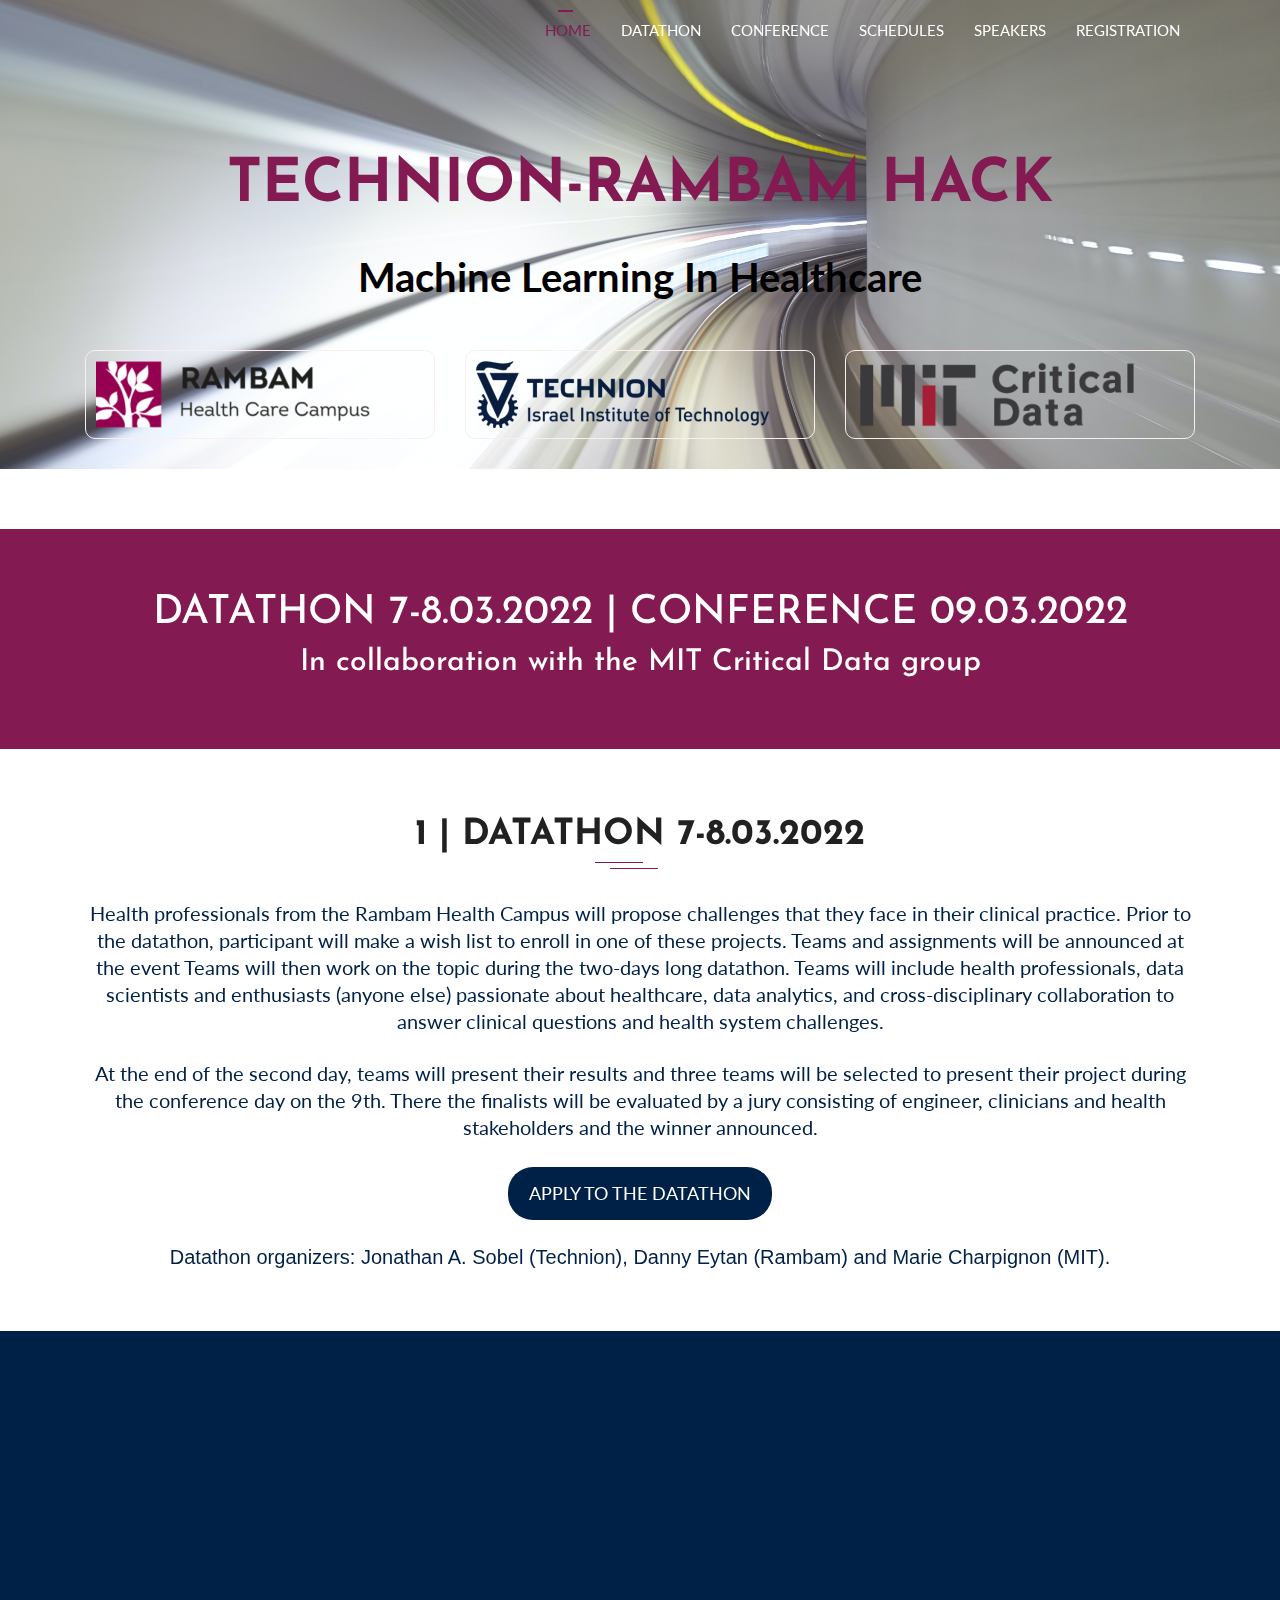
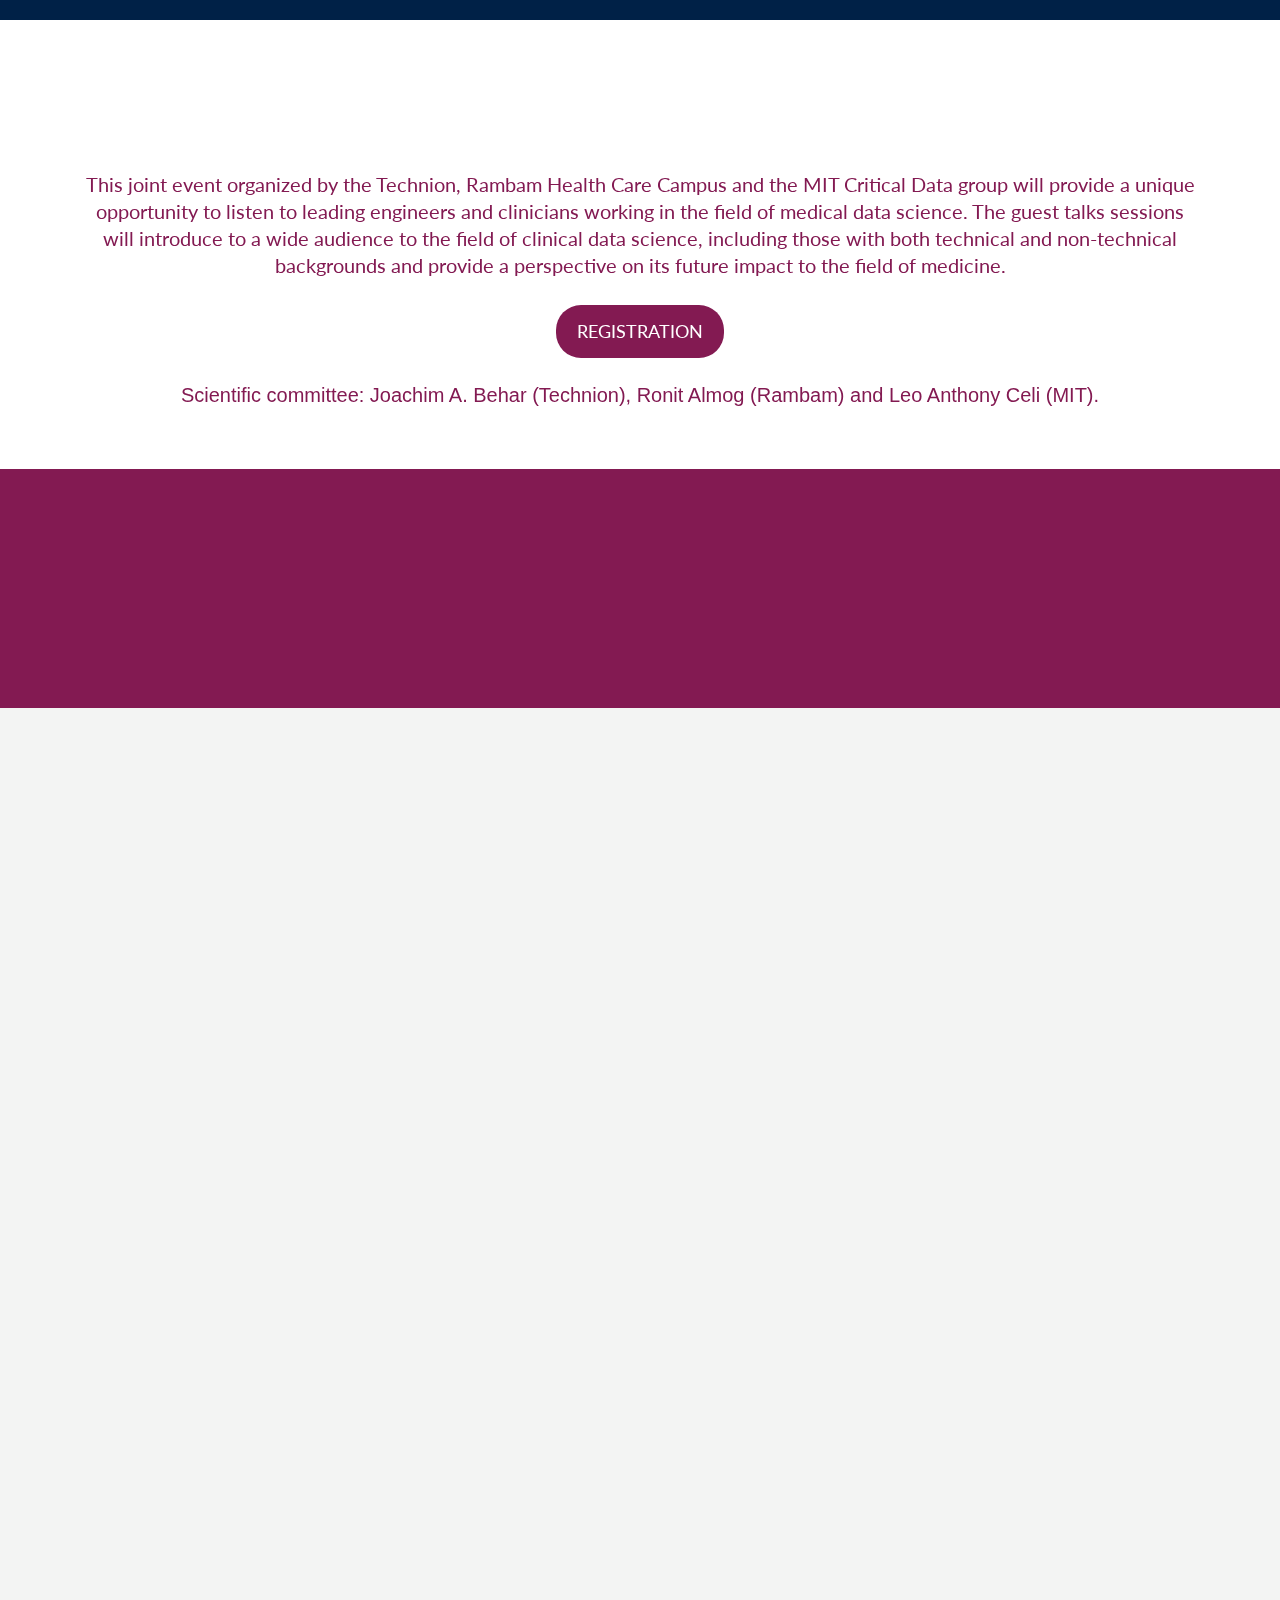
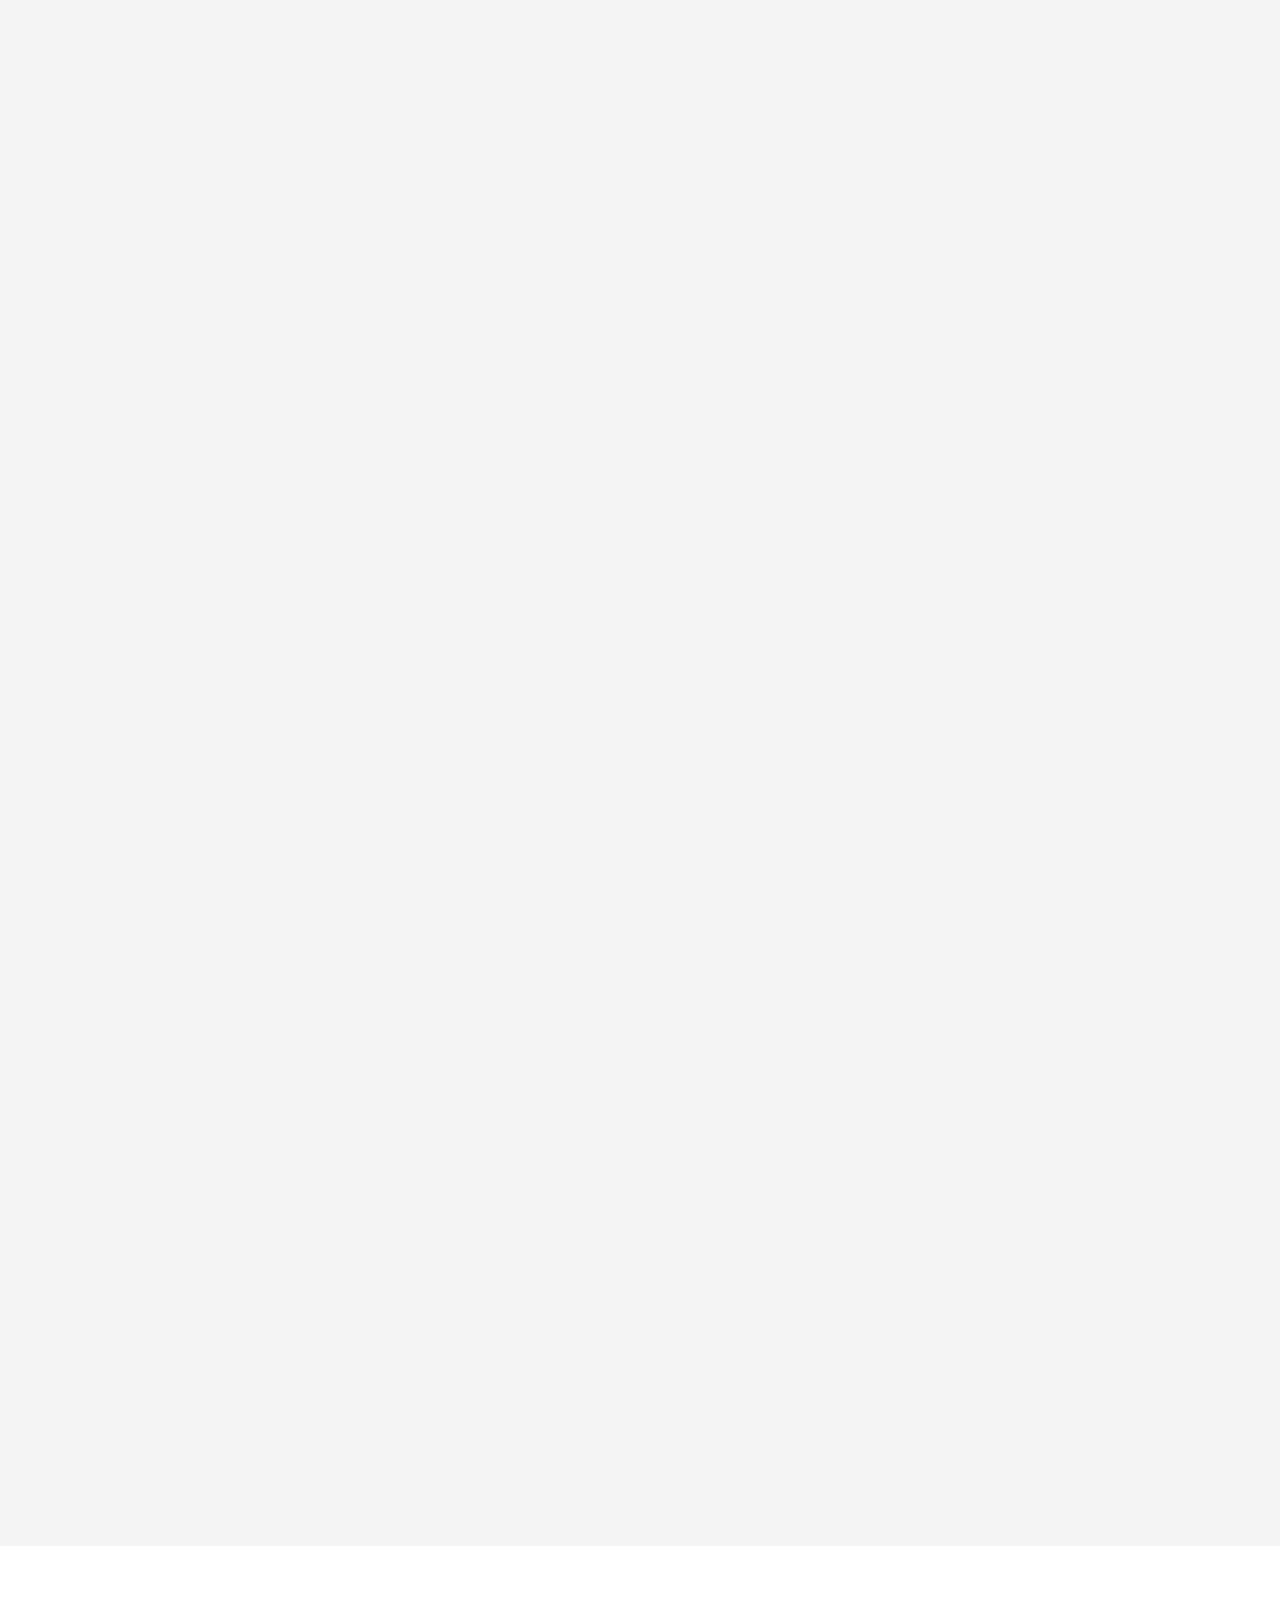
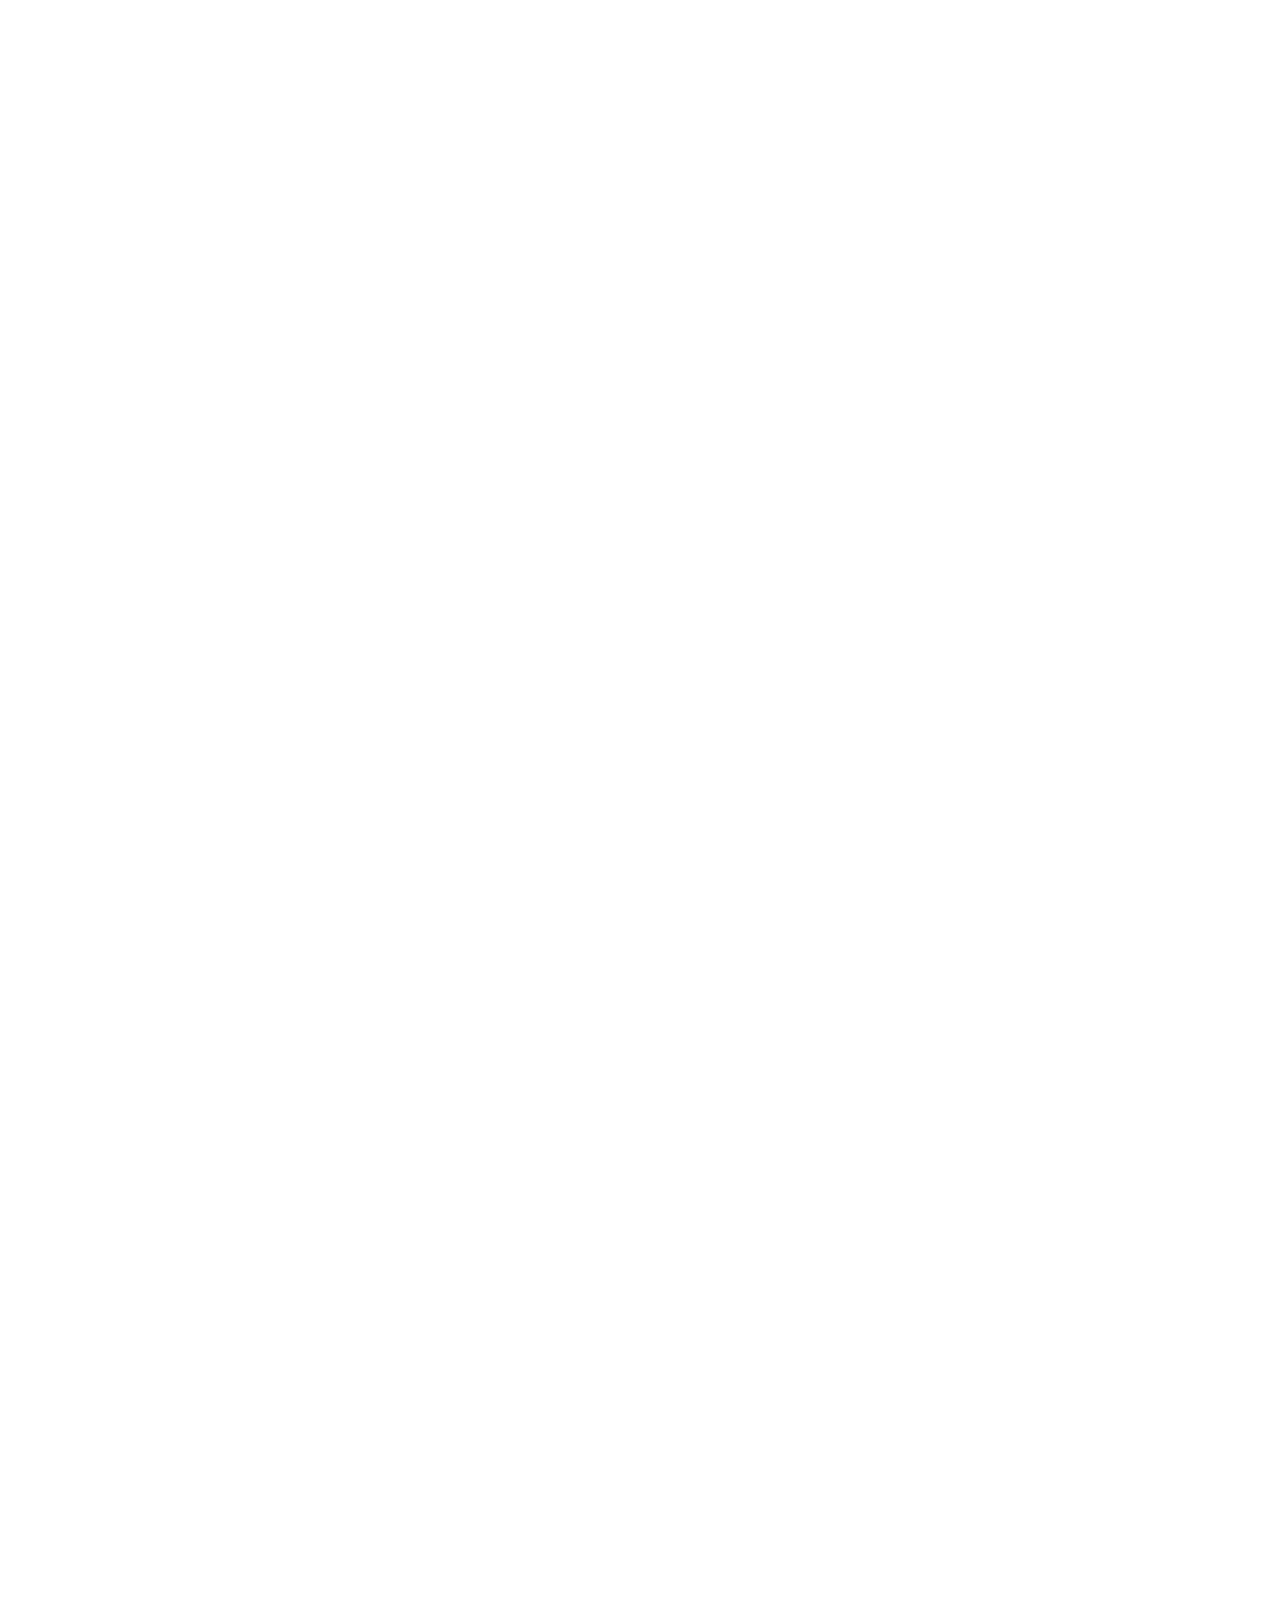
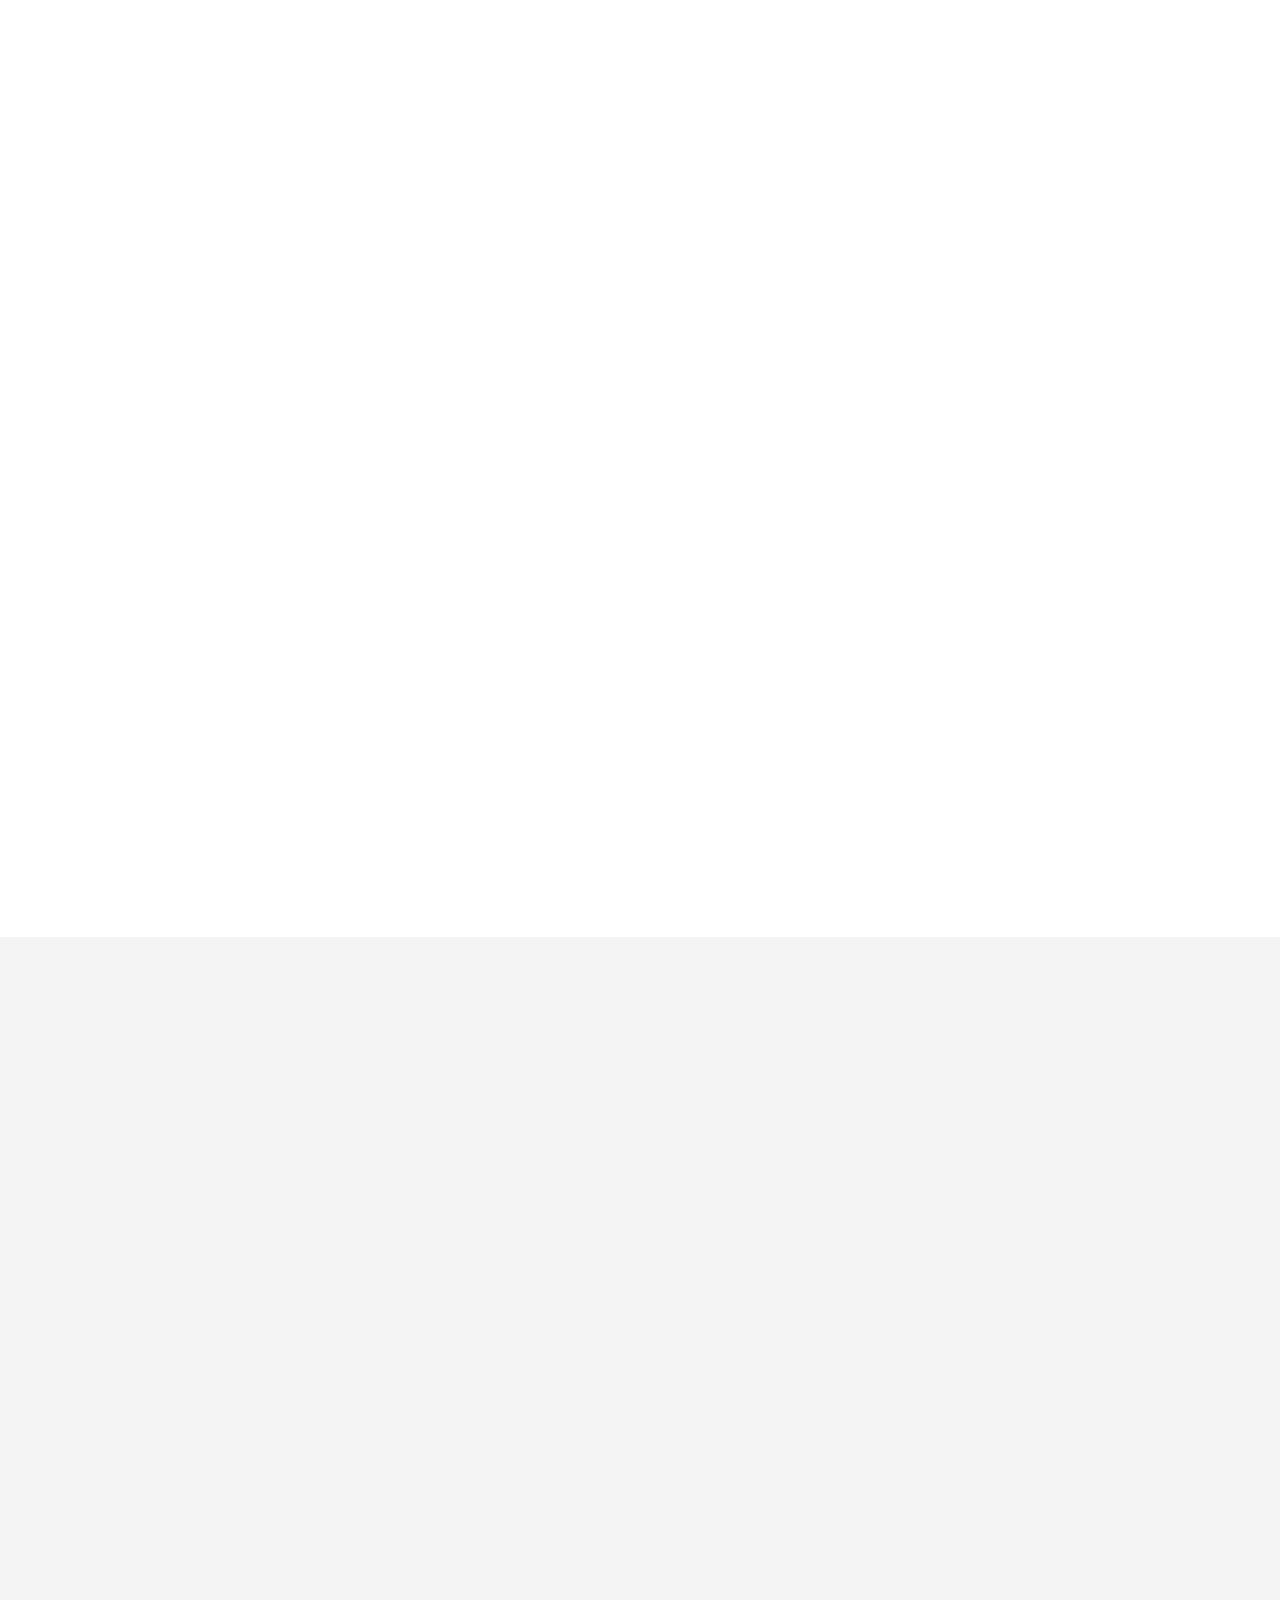
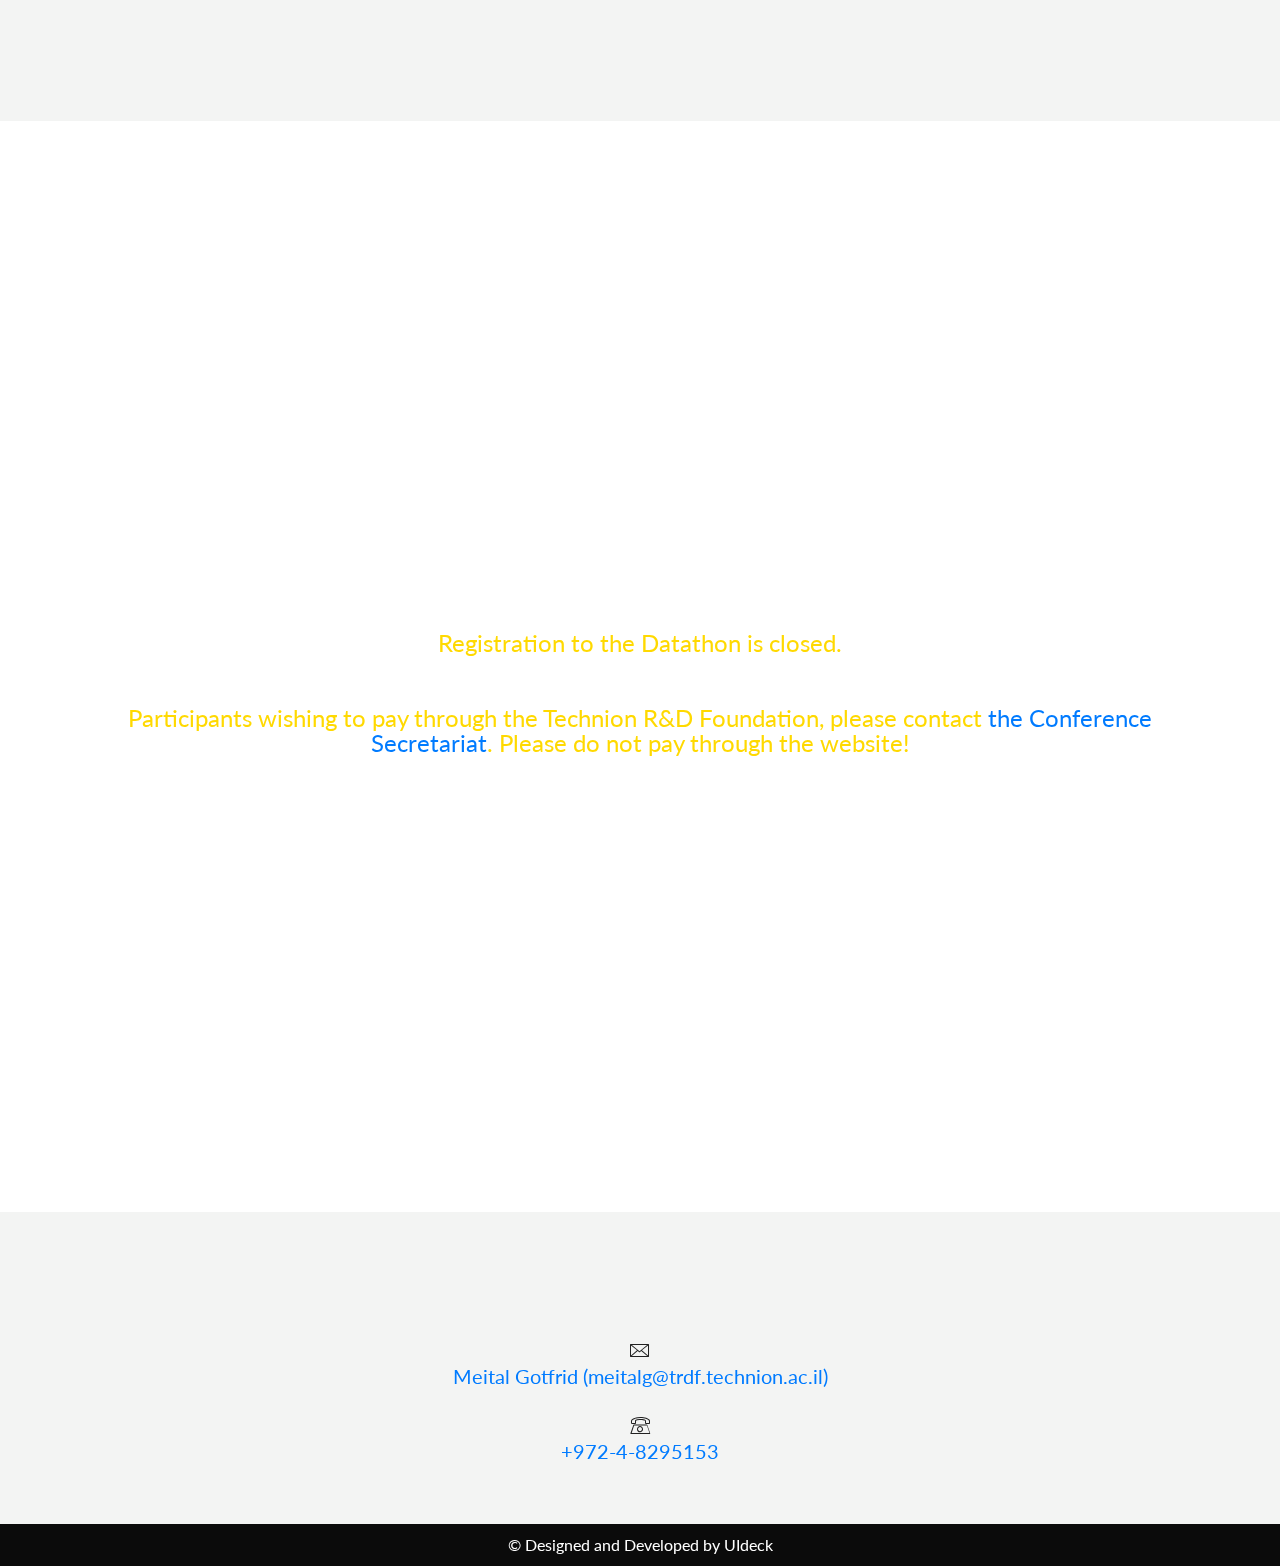
==== commit 462a42a7: "New times and lectures" ====
--- a/index.html
+++ b/index.html
@@ -551,25 +551,26 @@
                                                 <!--i style="margin: 10px; color: #831a52; " class="lni-calendar"></i-->
                                             </div>
                                             <span class="time">9:00-9:30</span>
-                                            <h4>Welcoming remarks</h4>
+                                            <h4>Welcoming remarks & Greetings</h4>
                                         </div>
                                     </div>
                                     <div id="collapseOne3" class="show active" aria-labelledby="headingOne3" data-parent="#accordion3">
                                         <div class="card-body">
                                             <div class="location">
-                                                <span>Prof. Uri Sivan, President of the Technion, Israel Institute of Technology - Greeting recording</span>
-                                            </div>
-                                        </div>
-                                        <div class="card-body">
-                                            <div class="location">
-                                                <span>Dr. Michael Halberthal, MD, MHA; Director General Rambam Health Care Campus - Greeting recording</span>
+                                                <span>Prof. Uri Sivan, President of the Technion, Israel Institute of Technology - Greeting</span>
+                                            </div>
+                                        </div>
+                                        <div class="card-body">
+                                            <div class="location">
+                                                <!--span>Prof. Michael Halberthal, MD, MHA; Director General Rambam Health Care Campus - Greeting recording</span-->
+                                                <span>Prof. Michael Halberthal, Director General Rambam Health Care Campus - Greeting recording</span>
                                             </div>
                                         </div>
                                         <div class="card-body">
                                             <div class="location">
                                                 <!--span> MLIS, TBD</span-->
                                                 <!--span>MLIS, Dr. Sivan Gazit</span-->
-                                                <span>Prof. Shie Mannor, Director MLIS, Technion, Israel Institute of Technology</span>
+                                                <span>Prof. Shie Mannor, Director MLIS, Electrical Engineering, Technion, Israel Institute of Technology</span>
                                             </div>
                                         </div>
                                         <div class="card-body">
@@ -595,7 +596,8 @@
                                         <div class="card-body">
                                             <p>Ensuring machine learning for healthcare works for all</p>
                                             <div class="location">
-                                                <span>Dr. Leo Celi Anthony, MIT Critical Care</span>
+                                                <!--span>Dr. Leo Celi Anthony, MIT Critical Care</span-->
+                                                <span>Dr. Leo Anthony Celi, Massachusetts Institute of Technology, Harvard Medical School, Harvard T.H. Chan School of Public Health</span>
                                             </div>
                                         </div>
                                     </div>
@@ -607,7 +609,7 @@
                                                 <img class="img-fluid" src="assets/img/arrow-3-48.jpg" alt=" ">
                                             </div>
                                             <span class="time">10:00-11:20</span>
-                                            <h4>Part #1: Current trend in ML in Healthcare</h4>
+                                            <h4>Part #1: Current trend in Machine Learning in Healthcare</h4>
                                         </div>
                                     </div>
                                     <div id="collapseThree3" class="show active" aria-labelledby="headingThree3" data-parent="#accordion3">
@@ -615,28 +617,28 @@
                                             <p>Effectiveness of Oncology Treatments: Using Real-World Data to Inform Clinical Decisions
                                             </p>
                                             <div class="location">
-                                                <span> Dr. Dvir Aran, Technion Biology & CS</span>
+                                                <span> Dr. Dvir Aran, Biology & Computer Science, Technion</span>
                                             </div>
                                         </div>
                                         <div class="card-body">
                                             <p>Medical imaging with deep-learning: what do our networks learn?
                                             </p>
                                             <div class="location">
-                                                <span> Dr. Moti Freiman, Technion BME</span>
+                                                <span>Dr. Moti Freiman, Biomedical Engineering, Technion</span>
                                             </div>
                                         </div>
                                         <div class="card-body">
                                             <p>The pitfalls and potential of using machine learning to personalize patient treatments
                                             </p>
                                             <div class="location">
-                                                <span>Dr. Uri Shalit, Technion IE</span>
+                                                <span>Dr. Uri Shalit, Industrial Engineering and Management, Technion</span>
                                             </div>
                                         </div>
                                         <div class="card-body">
                                             <p>Digital biomarkers and deep learning for physiological time series analysis
                                             </p>
                                             <div class="location">
-                                                <span> Dr. Joachim A. Behar, Technion BME</span>
+                                                <span>Dr. Joachim A. Behar, Biomedical Engineering, Technion</span>
                                             </div>
                                         </div>
                                     </div>
@@ -658,7 +660,7 @@
                                             <div class="images-box">
                                                 <img class="img-fluid " src="assets/img/arrow-3-48.jpg" alt=" ">
                                             </div>
-                                            <span class="time">11:40-13:00</span>
+                                            <span class="time">11:40-13:20</span>
                                             <h4>Part #2: Data stakeholders</h4>
                                         </div>
                                     </div>
@@ -667,7 +669,7 @@
                                             <p>The Technion-Rambam Center for Artificial Intelligence in Healthcare
                                             </p>
                                             <div class="location">
-                                                <span> Dr. Ronit Almog, Rambam Health Care Campus</span>
+                                                <span>Dr. Ronit Almog, Rambam Health Care Campus</span>
                                             </div>
                                         </div>
                                         <!--div class="card-body">
@@ -678,10 +680,9 @@
                                             </div>
                                         </div-->
                                         <div class="card-body">
-                                            <p>Medical data science with Clalit
-                                            </p>
-                                            <div class="location">
-                                                <span>Dr. Ran Balicer, Clalit Research</span>
+                                            <p>Using data science to transform care</p>
+                                            <div class="location">
+                                                <span>Prof. Ran Balicer, Chief Innovation Officer, Clalit, Founding Director, Clalit Research Institute</span>
                                             </div>
                                         </div>
                                         <!--div class="card-body">
@@ -692,17 +693,17 @@
                                             </div>
                                         </div-->
                                         <div class="card-body">
-                                            <p>Challenges & Opportunities in Health Data Regulation in Israel
+                                            <p>AI in Healthcare – a Policy Perspective
                                             </p>
                                             <div class="location">
-                                                <span>Yoel Ben-Or, Ministry of Health</span>
+                                                <span>Mr. Yoel Ben-Or, Ministry of Health</span>
                                             </div>
                                         </div>
                                         <div class="card-body">
                                             <p>Panel discussion: Medical data in Israel - opportunities and challenges
                                             </p>
                                             <div class="location">
-                                                <span>Dr. Almog, Dr. Balicer, Yoel Ben-Or and Mgr. Michal Kfir</span>
+                                                <span>Dr. Ronit Almog, Dr. Ran Balicer, Mr. Yoel Ben-Or and Mgr. Michal Kfir</span>
                                                 <br>
                                                 <p>Moderator: </p><span>Prof. Rafael Beyar, Rambam</span>
                                             </div>
@@ -715,7 +716,7 @@
                                             <div class="images-box">
                                                 <img class="img-fluid" src="assets/img/arrow-3-48.jpg" alt=" ">
                                             </div>
-                                            <span class="time ">13:00-14:00</span>
+                                            <span class="time ">13:20-14:20</span>
                                             <h4>Lunch & Networking</h4>
                                         </div>
                                     </div>
@@ -726,15 +727,15 @@
                                             <div class="images-box">
                                                 <img class="img-fluid" src="assets/img/arrow-3-48.jpg" alt=" ">
                                             </div>
-                                            <span class="time">14:00-15:20</span>
+                                            <span class="time">14:20-15:40</span>
                                             <h4>Part #3: Deployment of ML in medical practice</h4>
                                         </div>
                                     </div>
                                     <div id="collapseThree6" class="show active" aria-labelledby="headingThree6" data-parent="#accordion3">
                                         <div class="card-body">
-                                            <p>Clinical evaluation of ML models in the intensive care unit</p>
-                                            <div class="location">
-                                                <span> Dr. Danny Eytan, Rambam Health Care Campus</span>
+                                            <p>Clinician involvement in the life cycle of AI tools in healthcare - from conception to deployment</p>
+                                            <div class="location">
+                                                <span> Dr. Danny Eytan, Rambam Health Care Campus and the Technion, Hospital for Sick Children (Toronto)</span>
                                             </div>
                                         </div>
                                         <div class="card-body">
@@ -780,7 +781,7 @@
                                             <div class="images-box">
                                                 <img class="img-fluid" src="assets/img/arrow-3-48.jpg" alt=" ">
                                             </div>
-                                            <span class="time">15:20-17:00</span>
+                                            <span class="time">15:40-17:00</span>
                                             <h4>Closing session: datathon finalist and vision talk</h4>
                                         </div>
                                     </div>
@@ -791,9 +792,9 @@
                                             </div>
                                         </div>
                                         <div class="card-body">
-                                            <p>The future of ML research in Israel</p>
-                                            <div class="location">
-                                                <span>Dr. Kira Radinsky, Diagnostic Robotics and Technion CS</span>
+                                            <p>AI-Driven Triage</p>
+                                            <div class="location">
+                                                <span>Dr. Kira Radinsky, Diagnostic Robotics and computer science, Technion</span>
                                             </div>
                                         </div>
                                         <div class="card-body">
@@ -1233,7 +1234,7 @@
                 <!--div class="col-lg-5 col-sm-7 col-xa-12 mb-4">
                     <div class="price-block-wrapper wow fadeInUp" data-wow-delay="0.2s">
                         <div class="icon">
-                            
+
                             <i class="lni-write"></i>
                         </div>
                         <div class="colmun-title">
@@ -1269,6 +1270,9 @@
                     <!--p>Participants wishing to receive a refund from the Technion R&D Foundation, please contact <a href="mailto:meitalg@trdf.technion.ac.il">Conference Secretariat.</a></p-->
                     <!--br-->
 
+                    <p>Registration to the Datathon is closed.</p>
+
+                    <br><br>
                     <p>Participants wishing to pay through the Technion R&D Foundation, please contact <a href="mailto:meitalg@trdf.technion.ac.il">the Conference Secretariat</a>. Please do not pay through the website!</p>
 
                     <!--p>Participants wishing to receive a refund from the Technion R&D Foundation, please contact the <a href="mailto:meitalg@trdf.technion.ac.il">Conference Secretariat.</a> Please do not pay through the website!</p-->
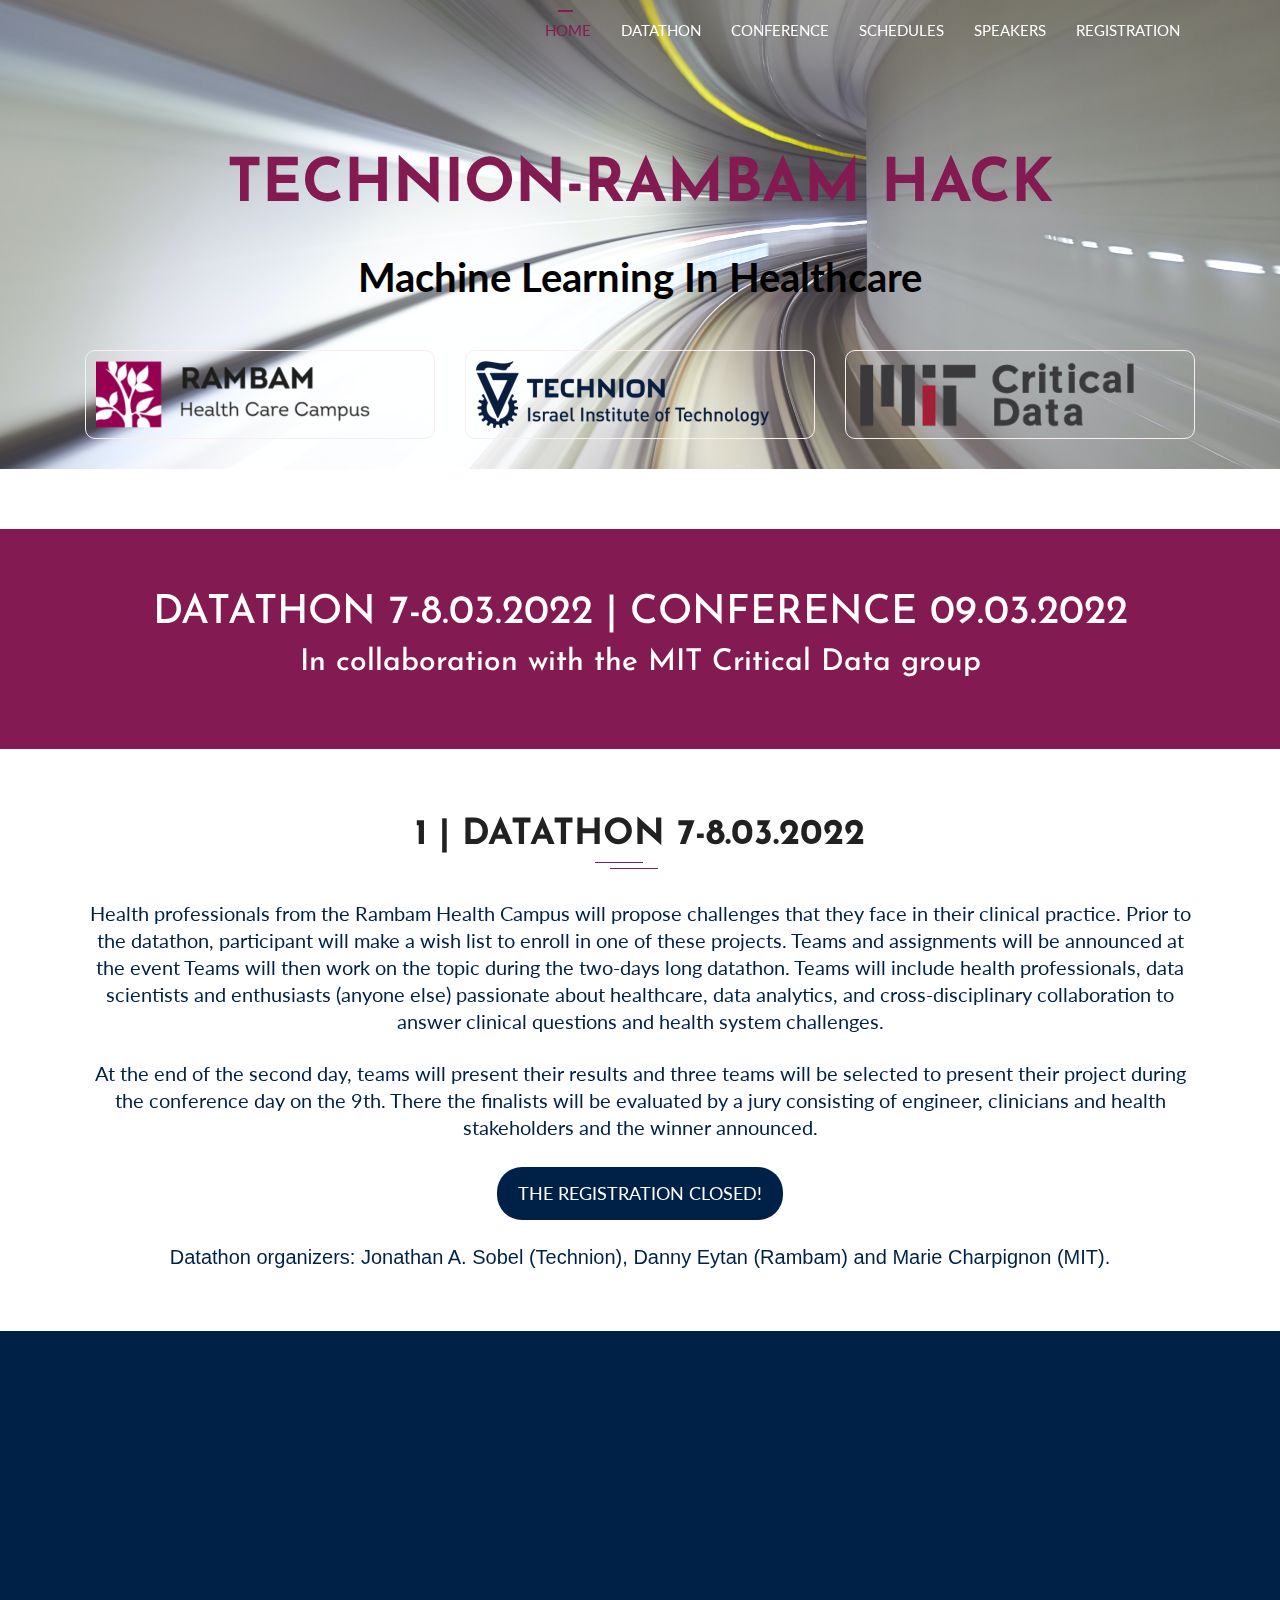
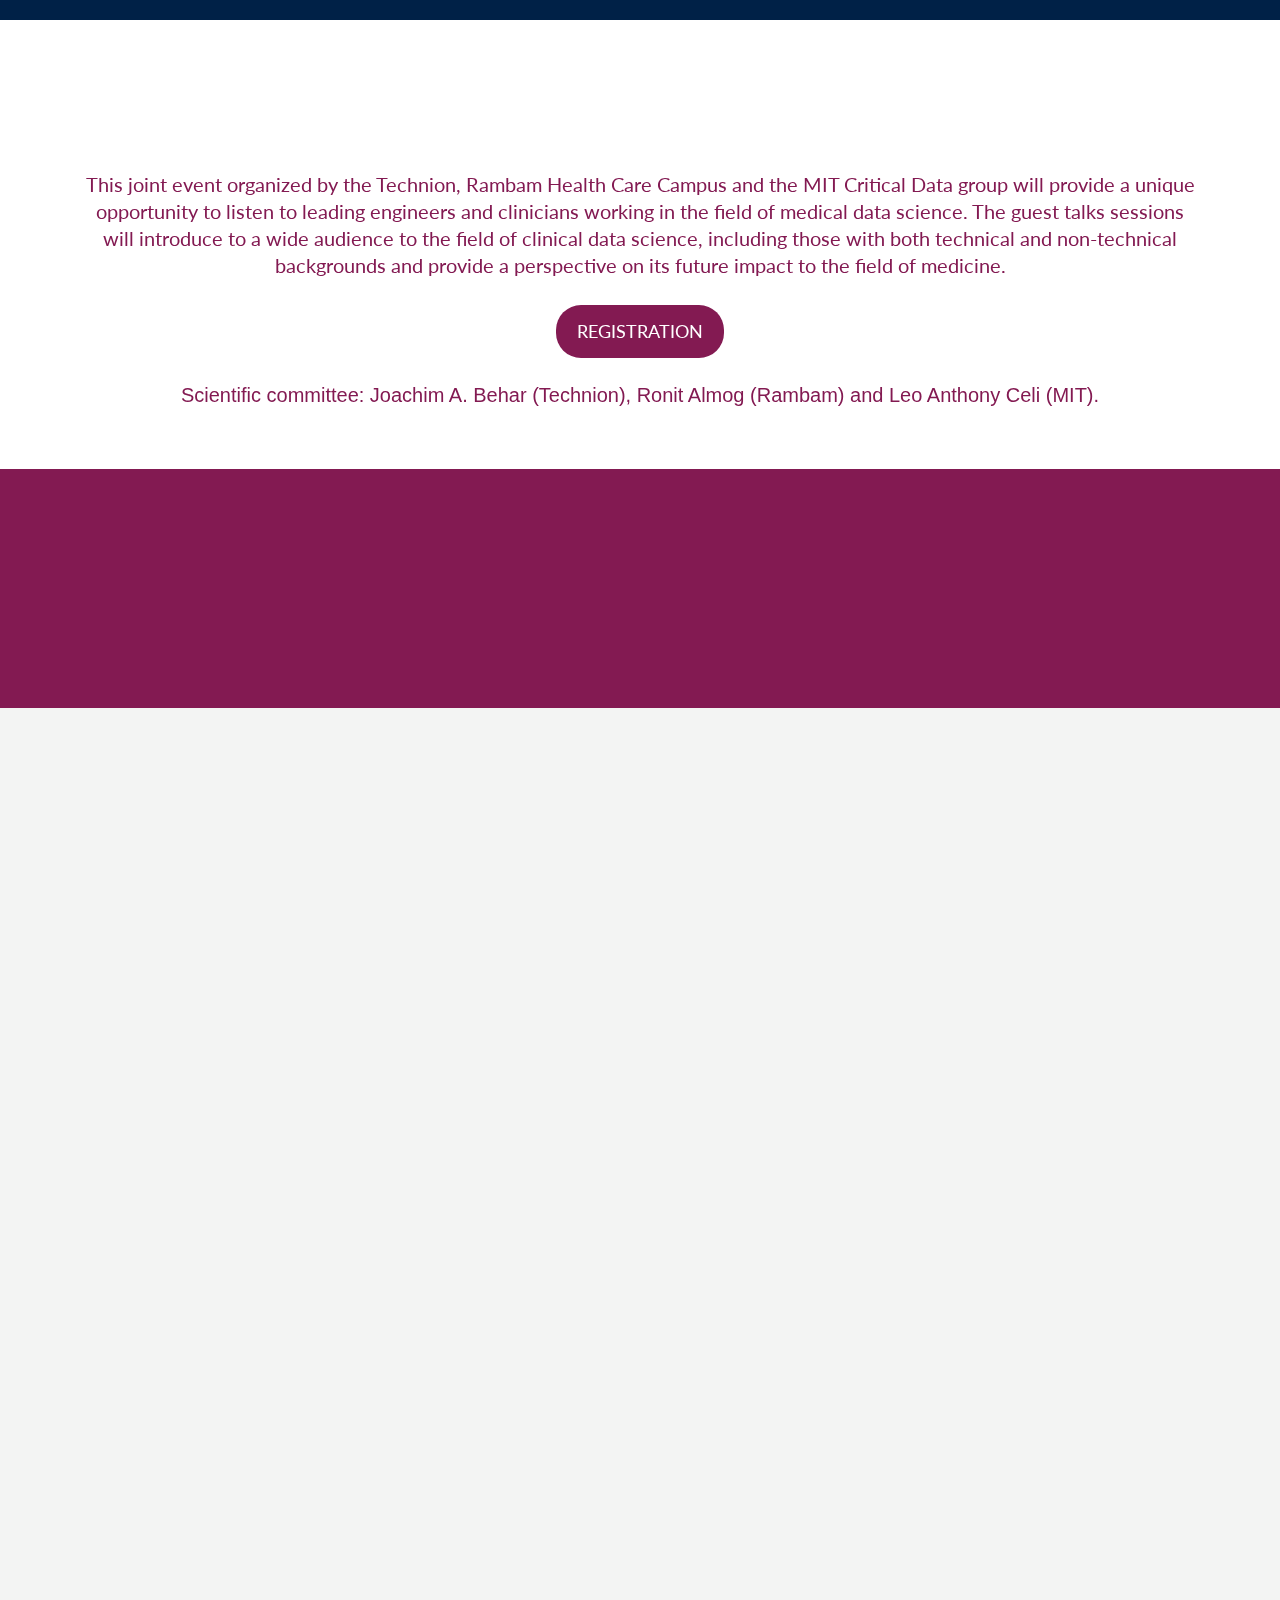
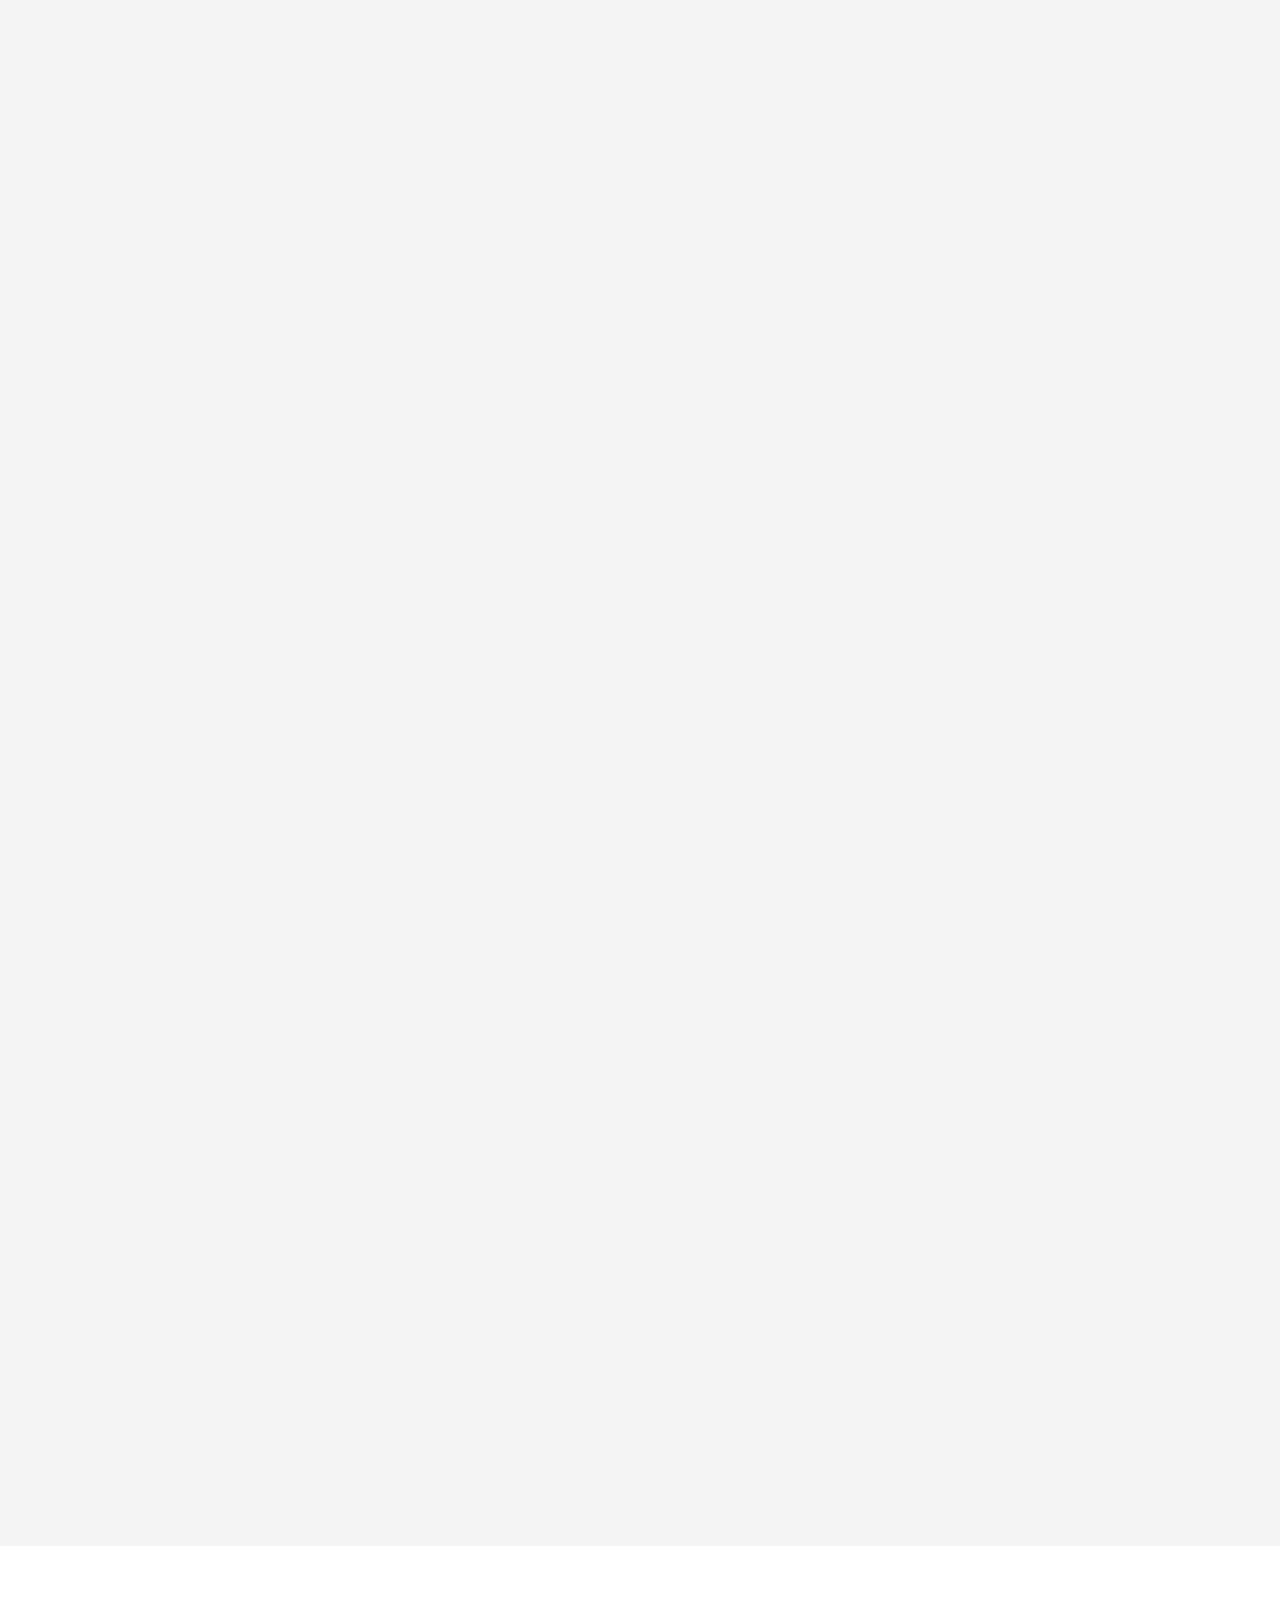
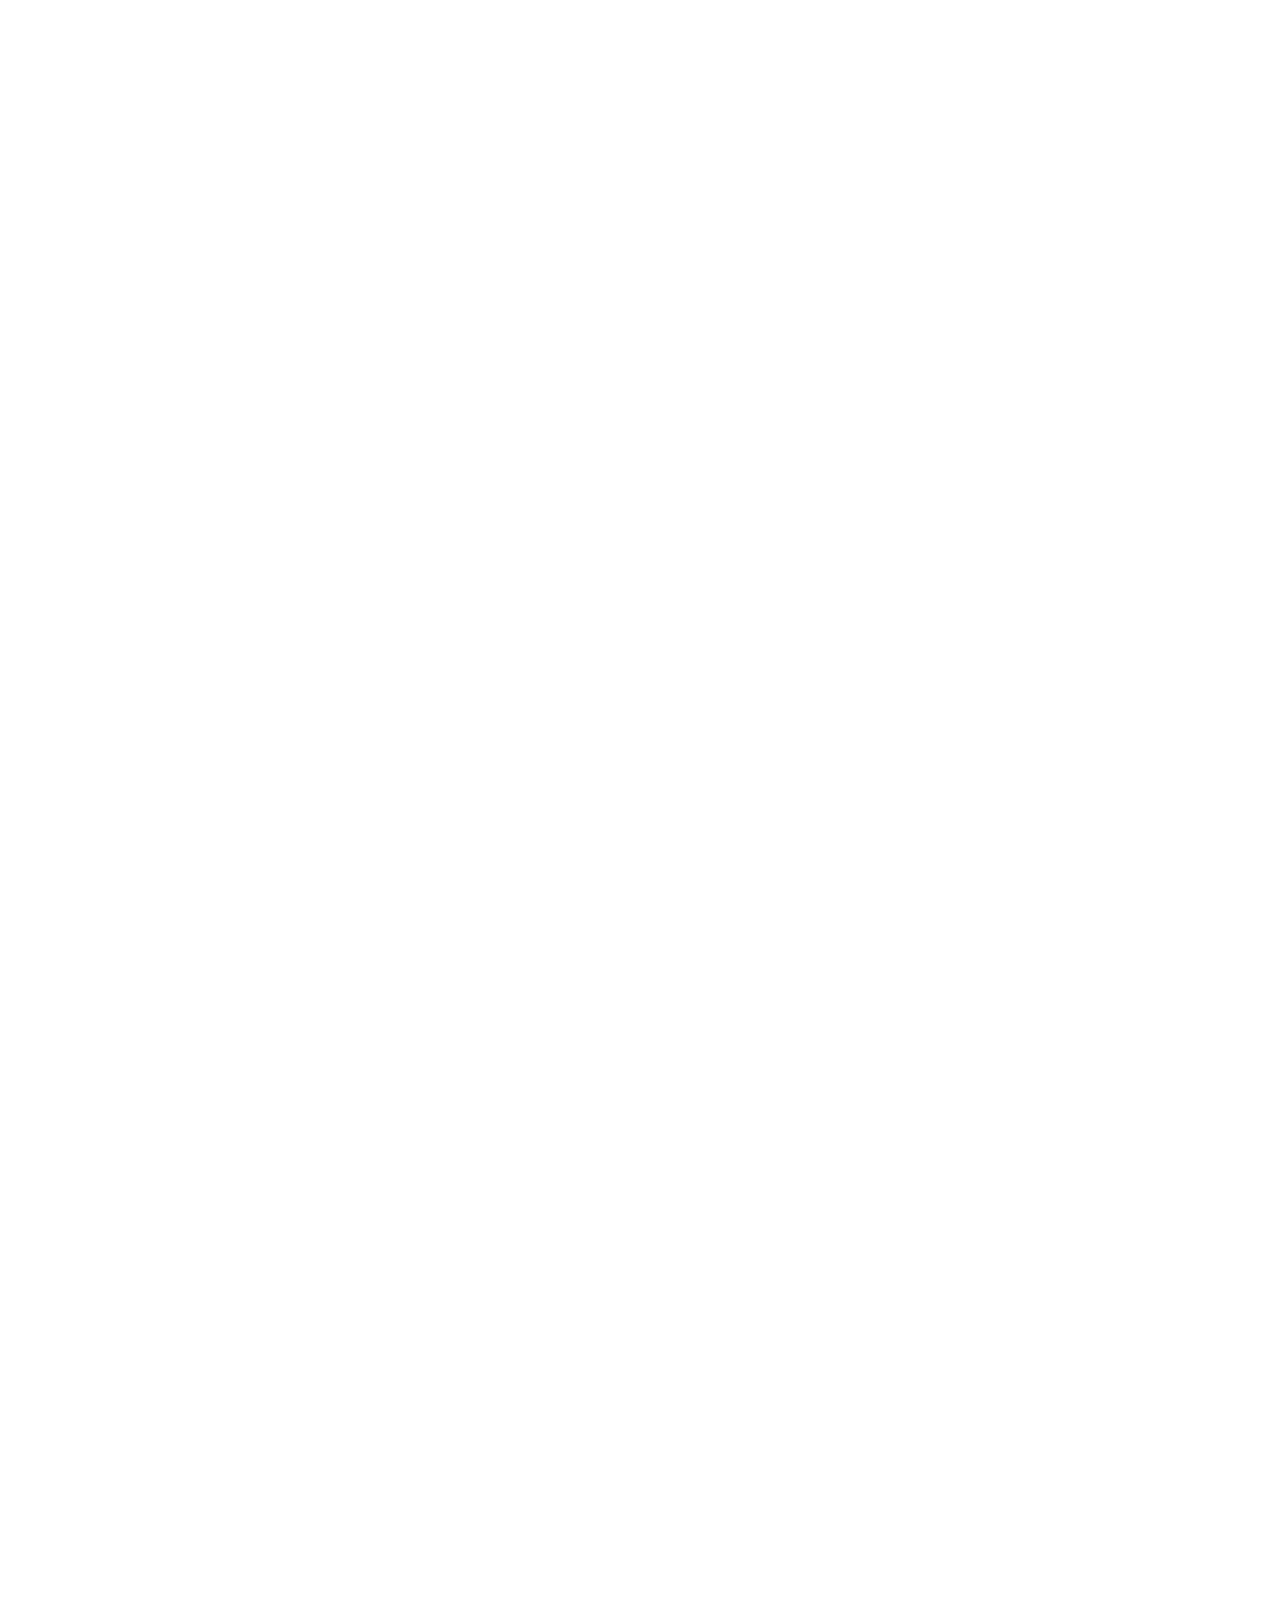
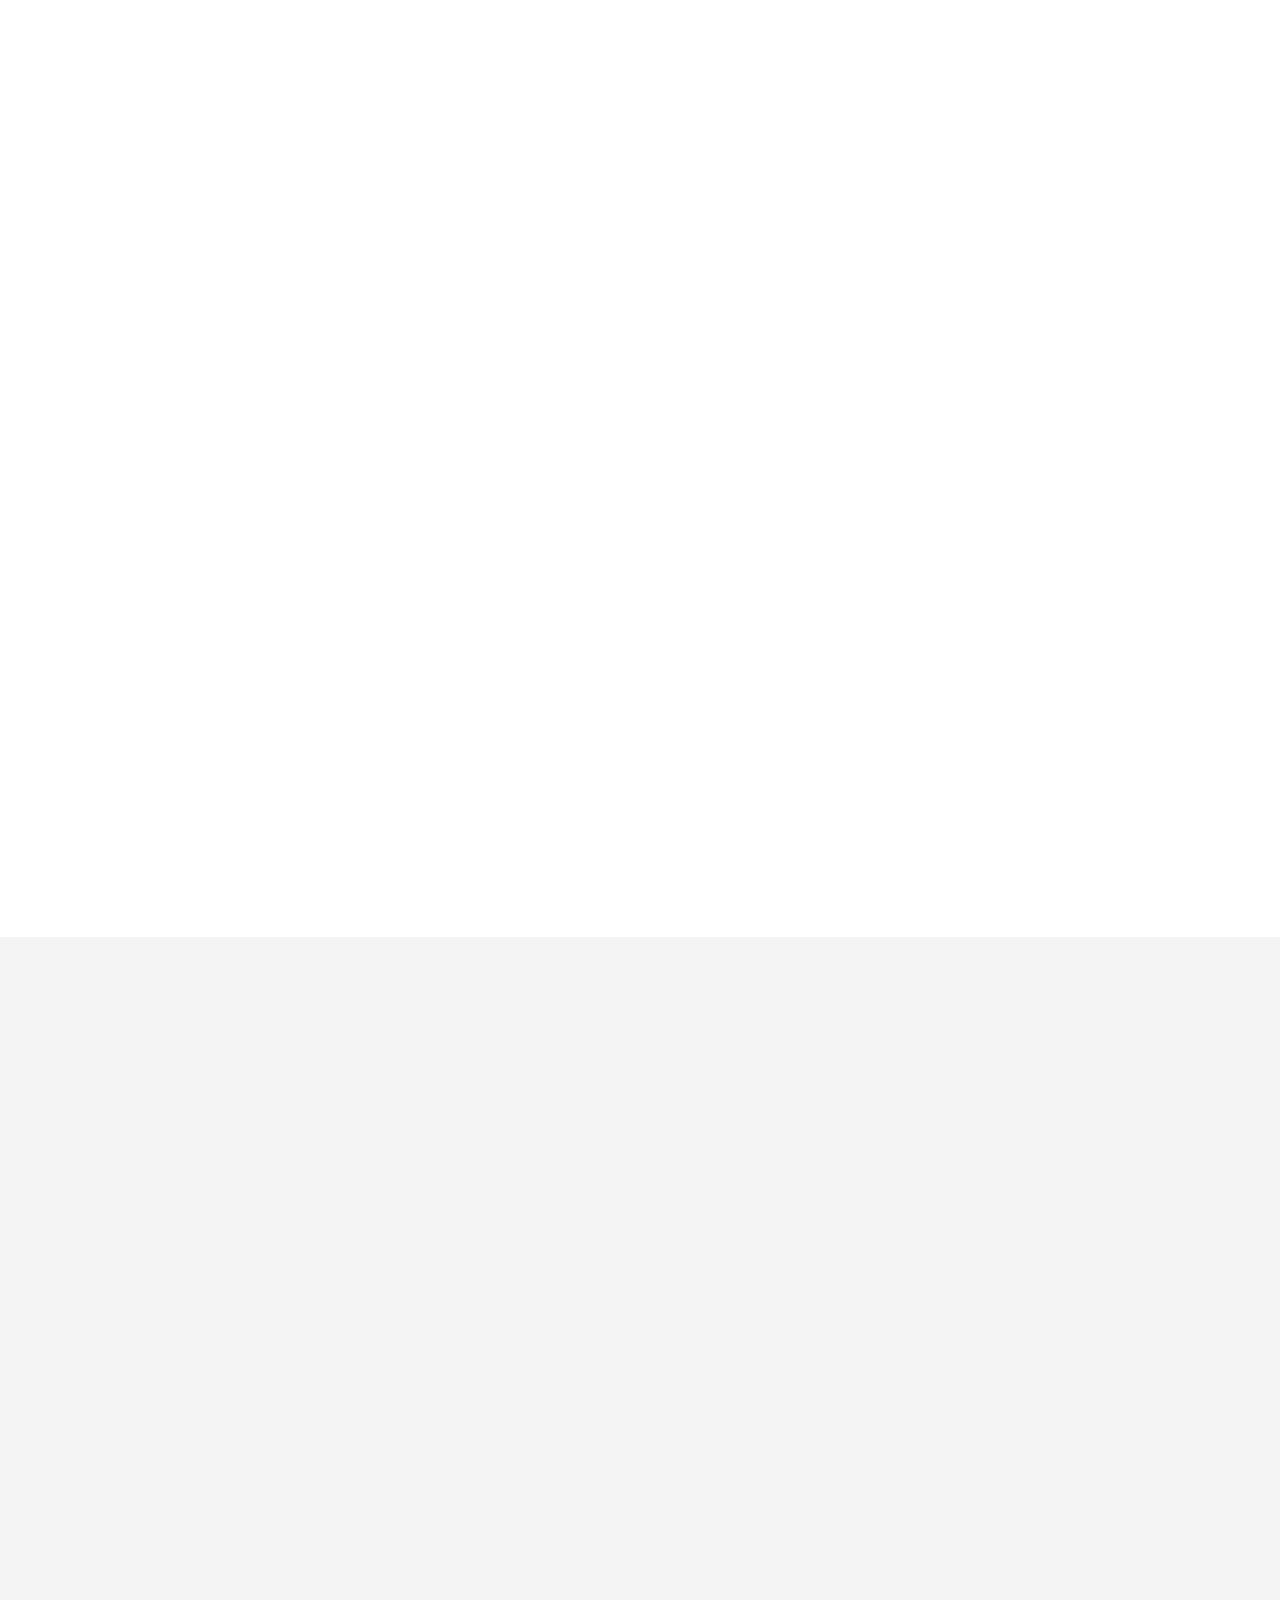
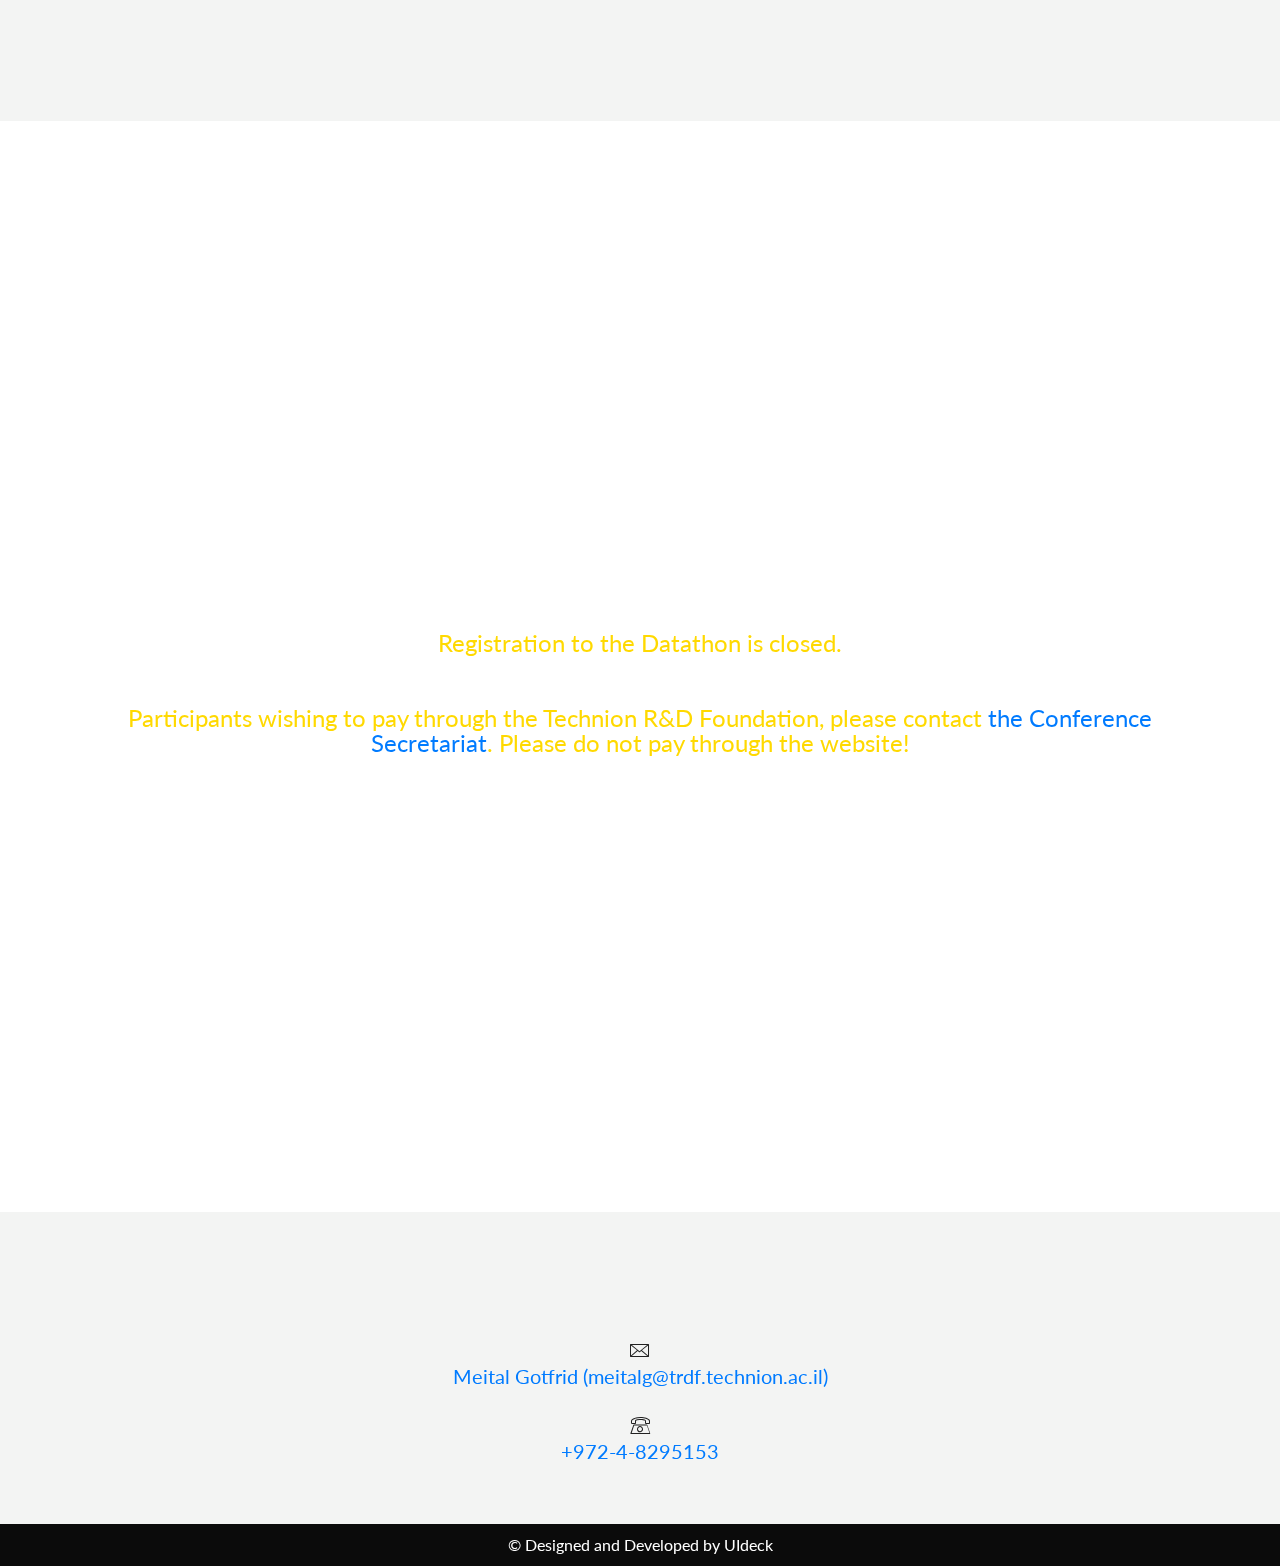
==== commit ebc90ca4: "the registration closed" ====
--- a/index.html
+++ b/index.html
@@ -236,7 +236,7 @@
                         </sp>
                         <br><br>
                         <div class="col-12">
-                            <a href="https://docs.google.com/forms/d/1UQk2oI7LHhaWmaSdOfhi8kfM6p9JECudtO0UvILdWXA/edit" class="btn btn-common_blue">Apply to the Datathon</a>
+                            <a href="https://docs.google.com/forms/d/1UQk2oI7LHhaWmaSdOfhi8kfM6p9JECudtO0UvILdWXA/edit" class="btn btn-common_blue">The Registration closed!</a>
                         </div>
                         <br>
                         <sp1>Datathon organizers: Jonathan A. Sobel (Technion), Danny Eytan (Rambam) and Marie Charpignon (MIT).</sp1>
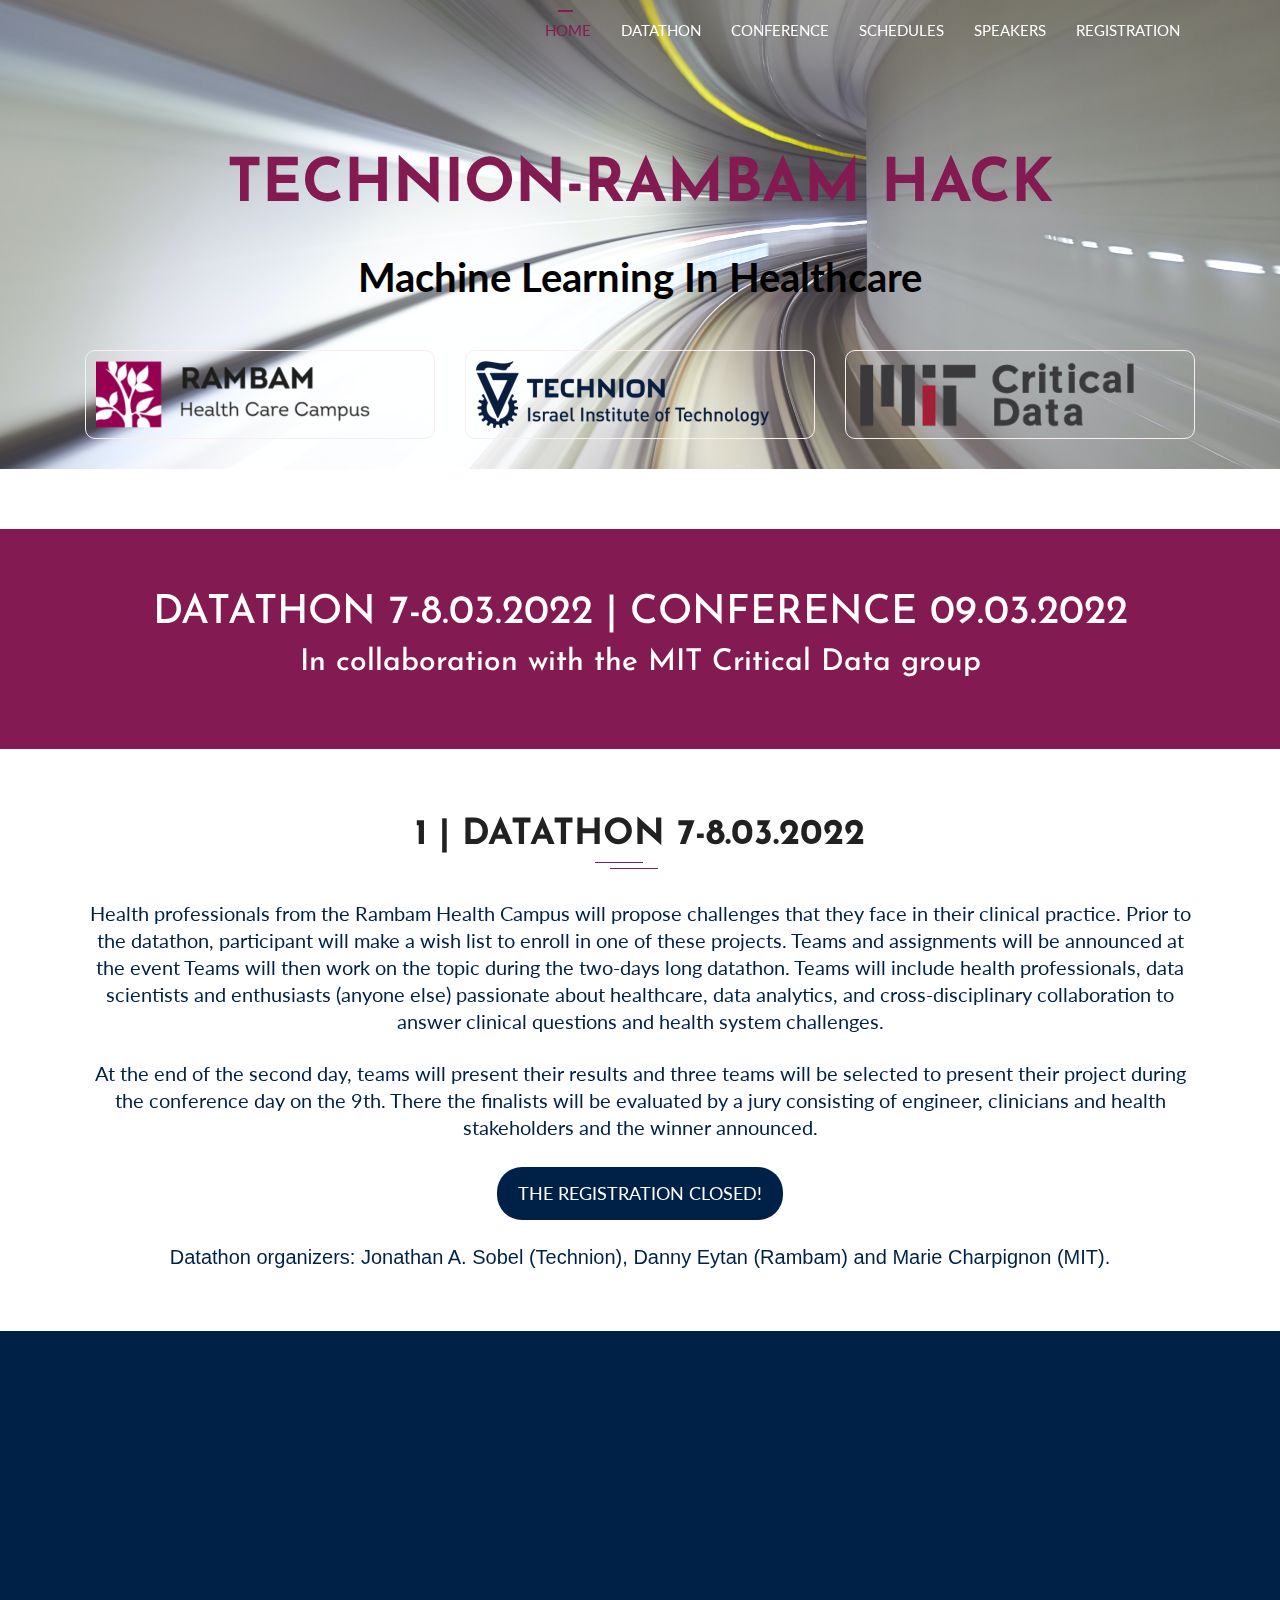
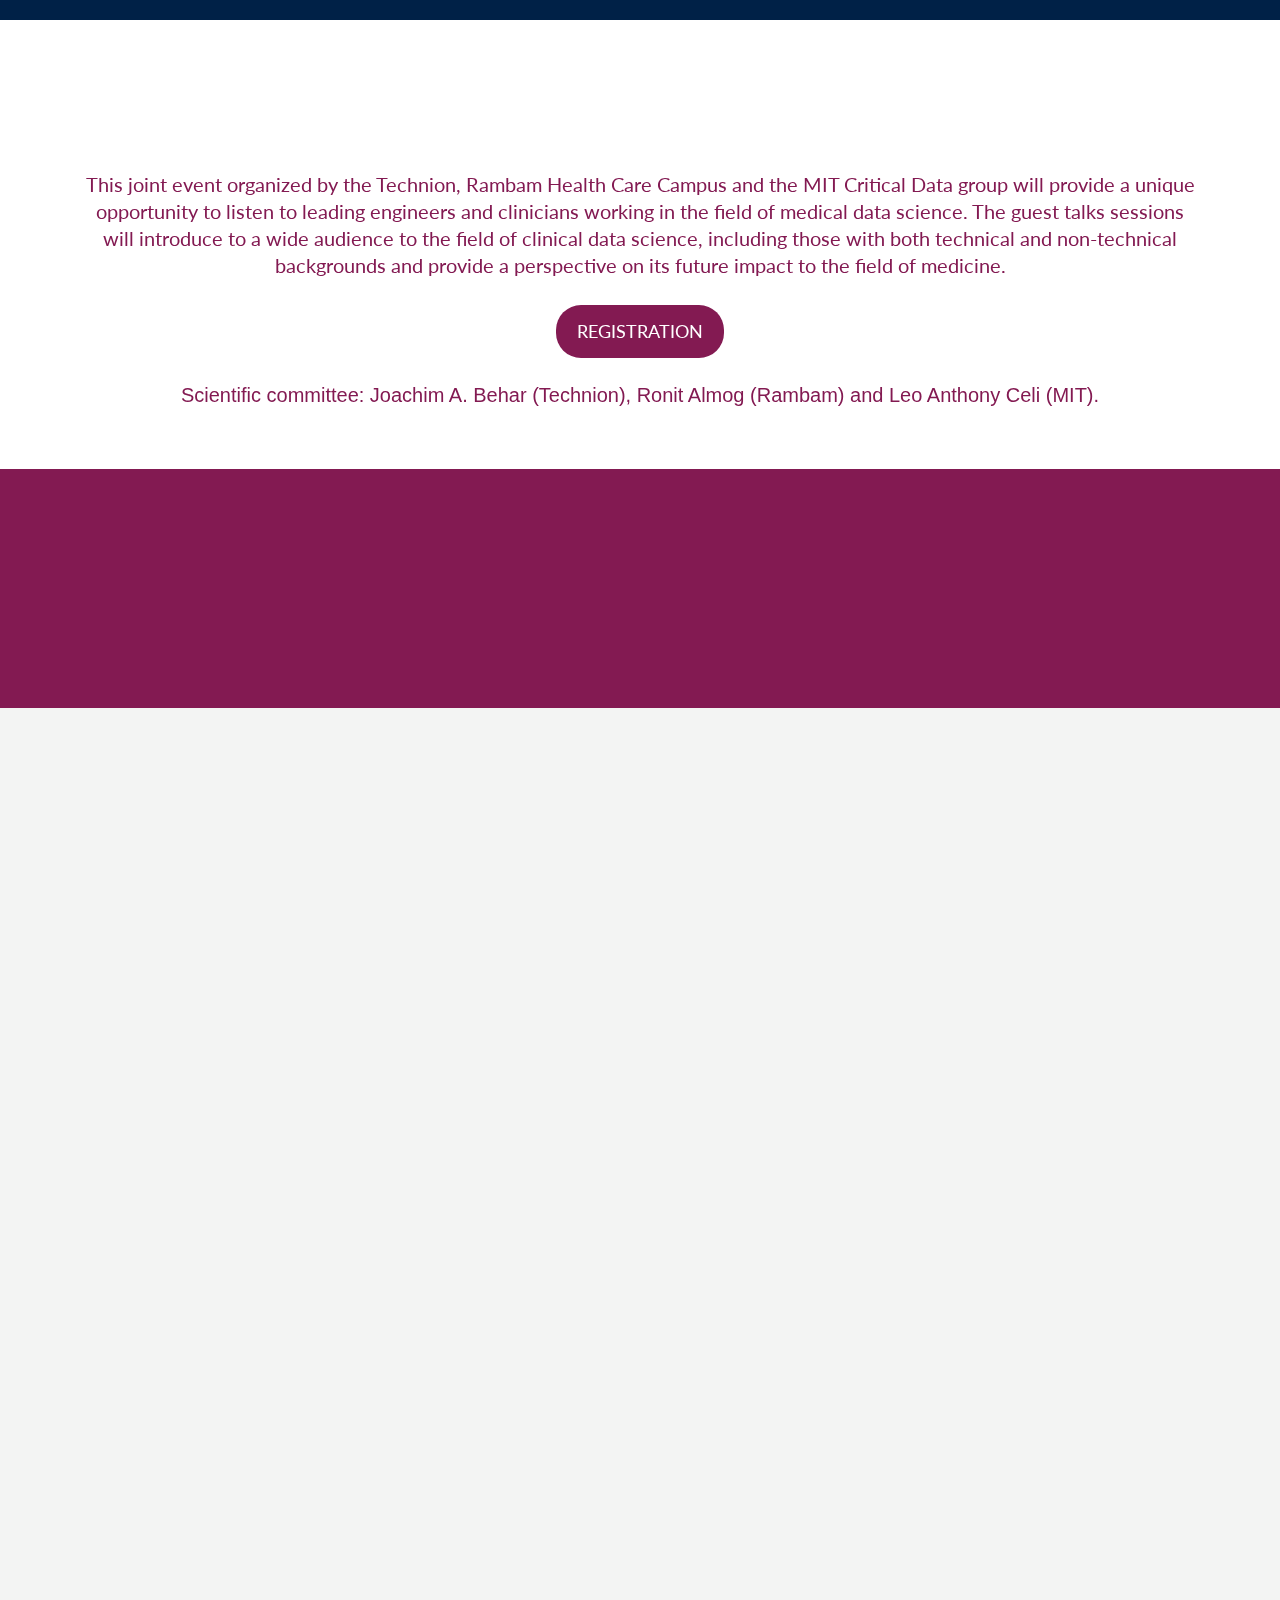
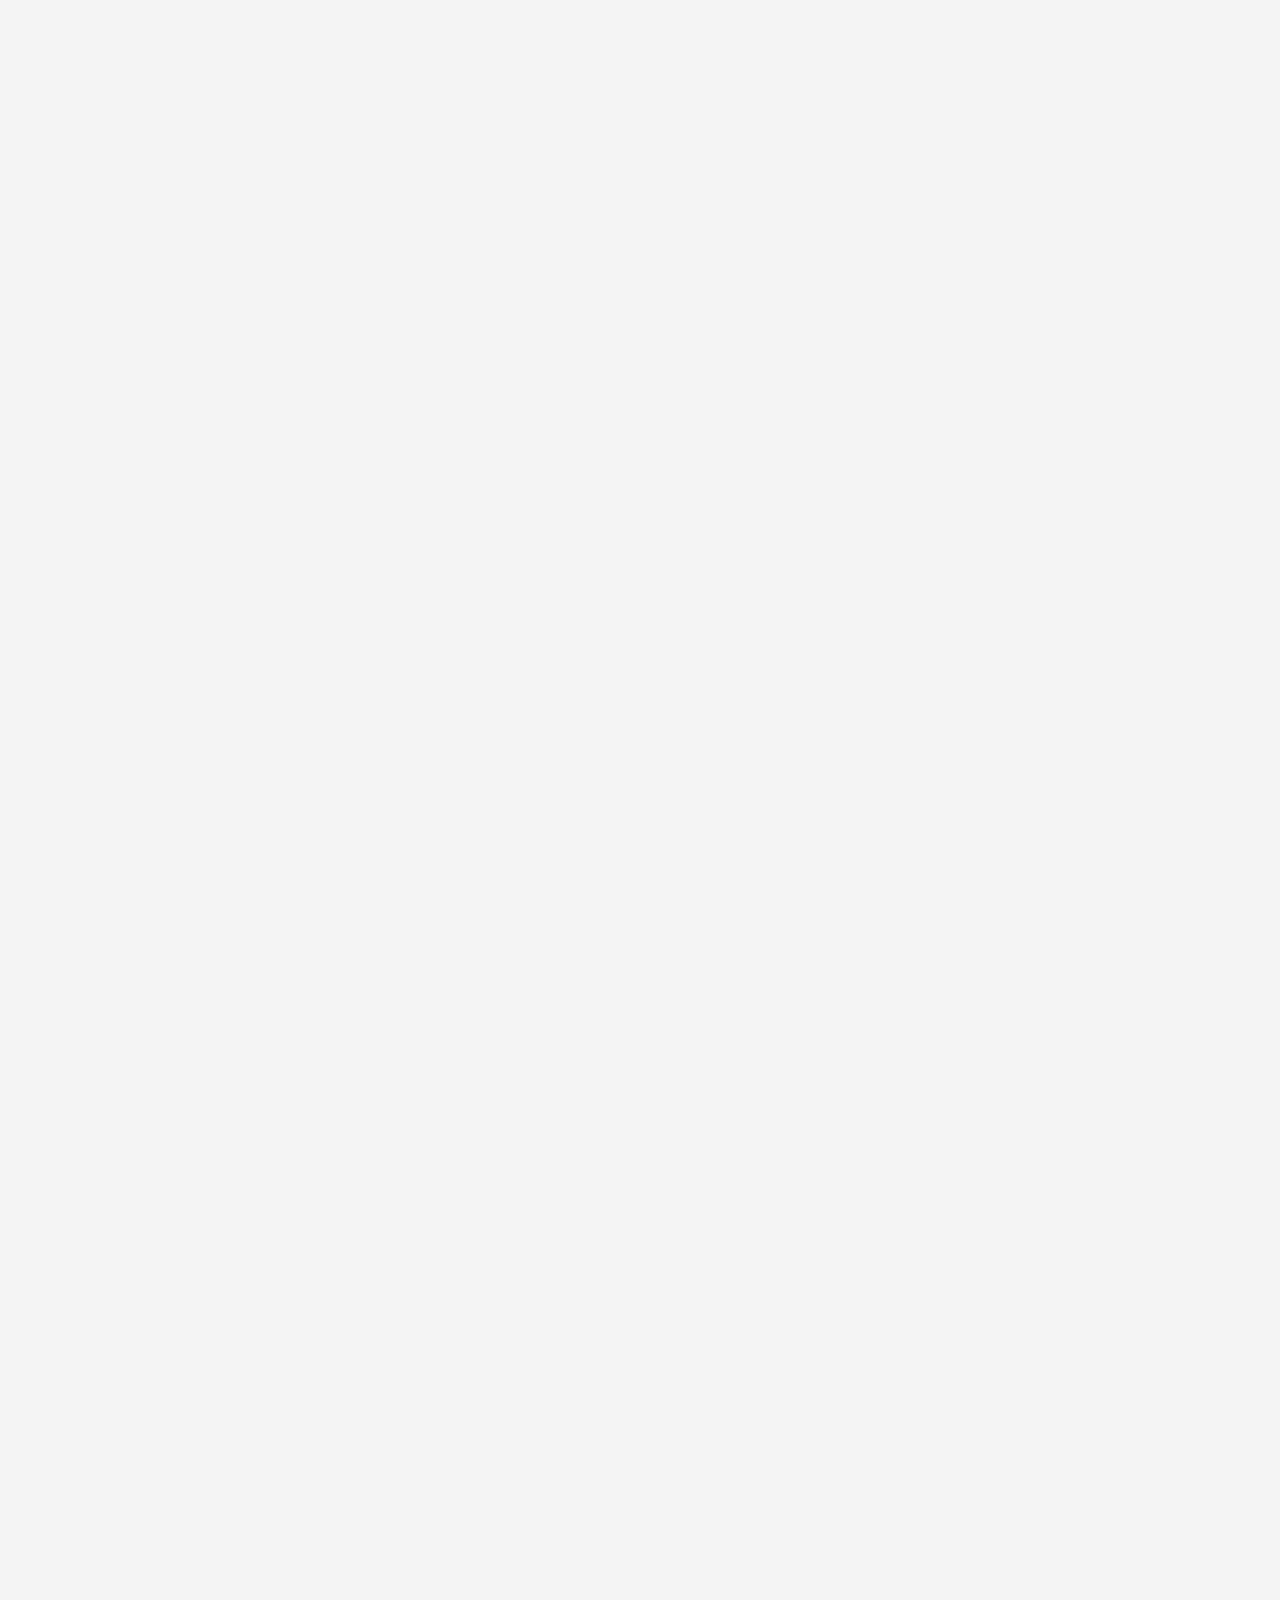
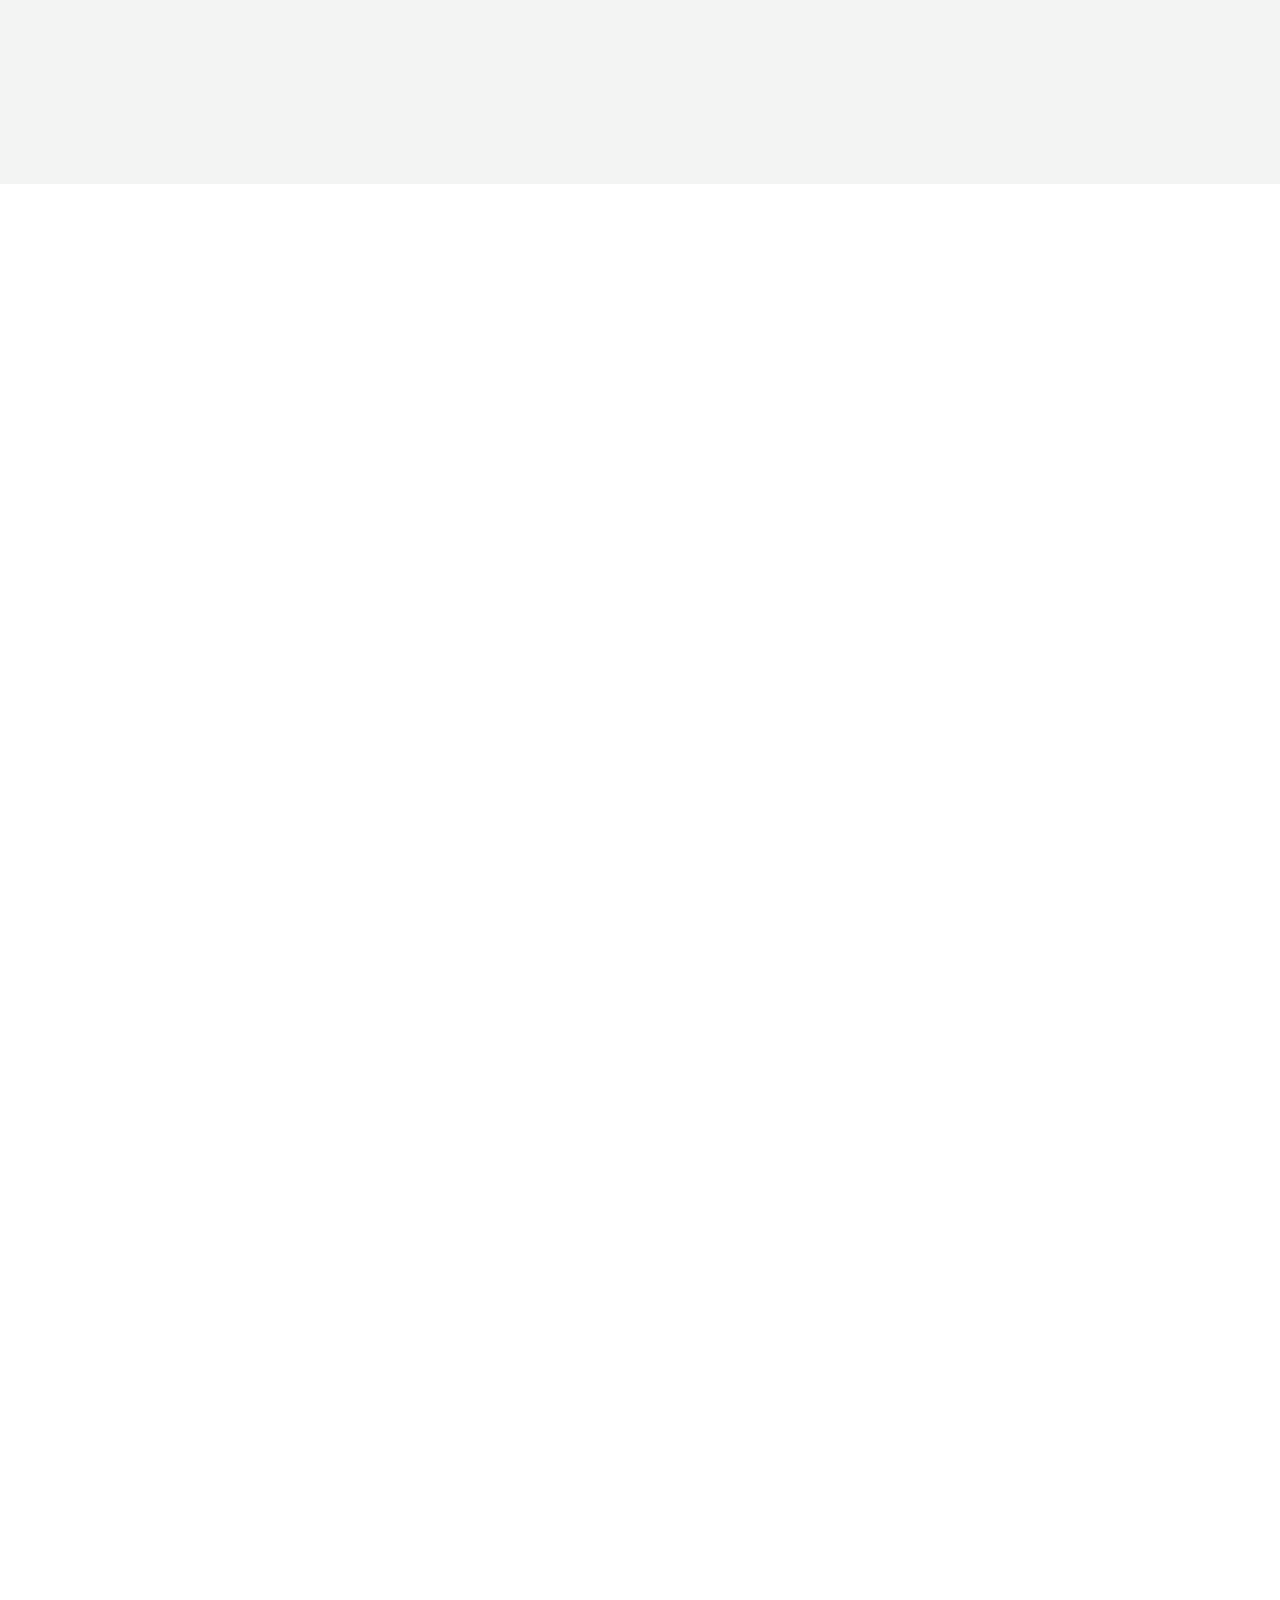
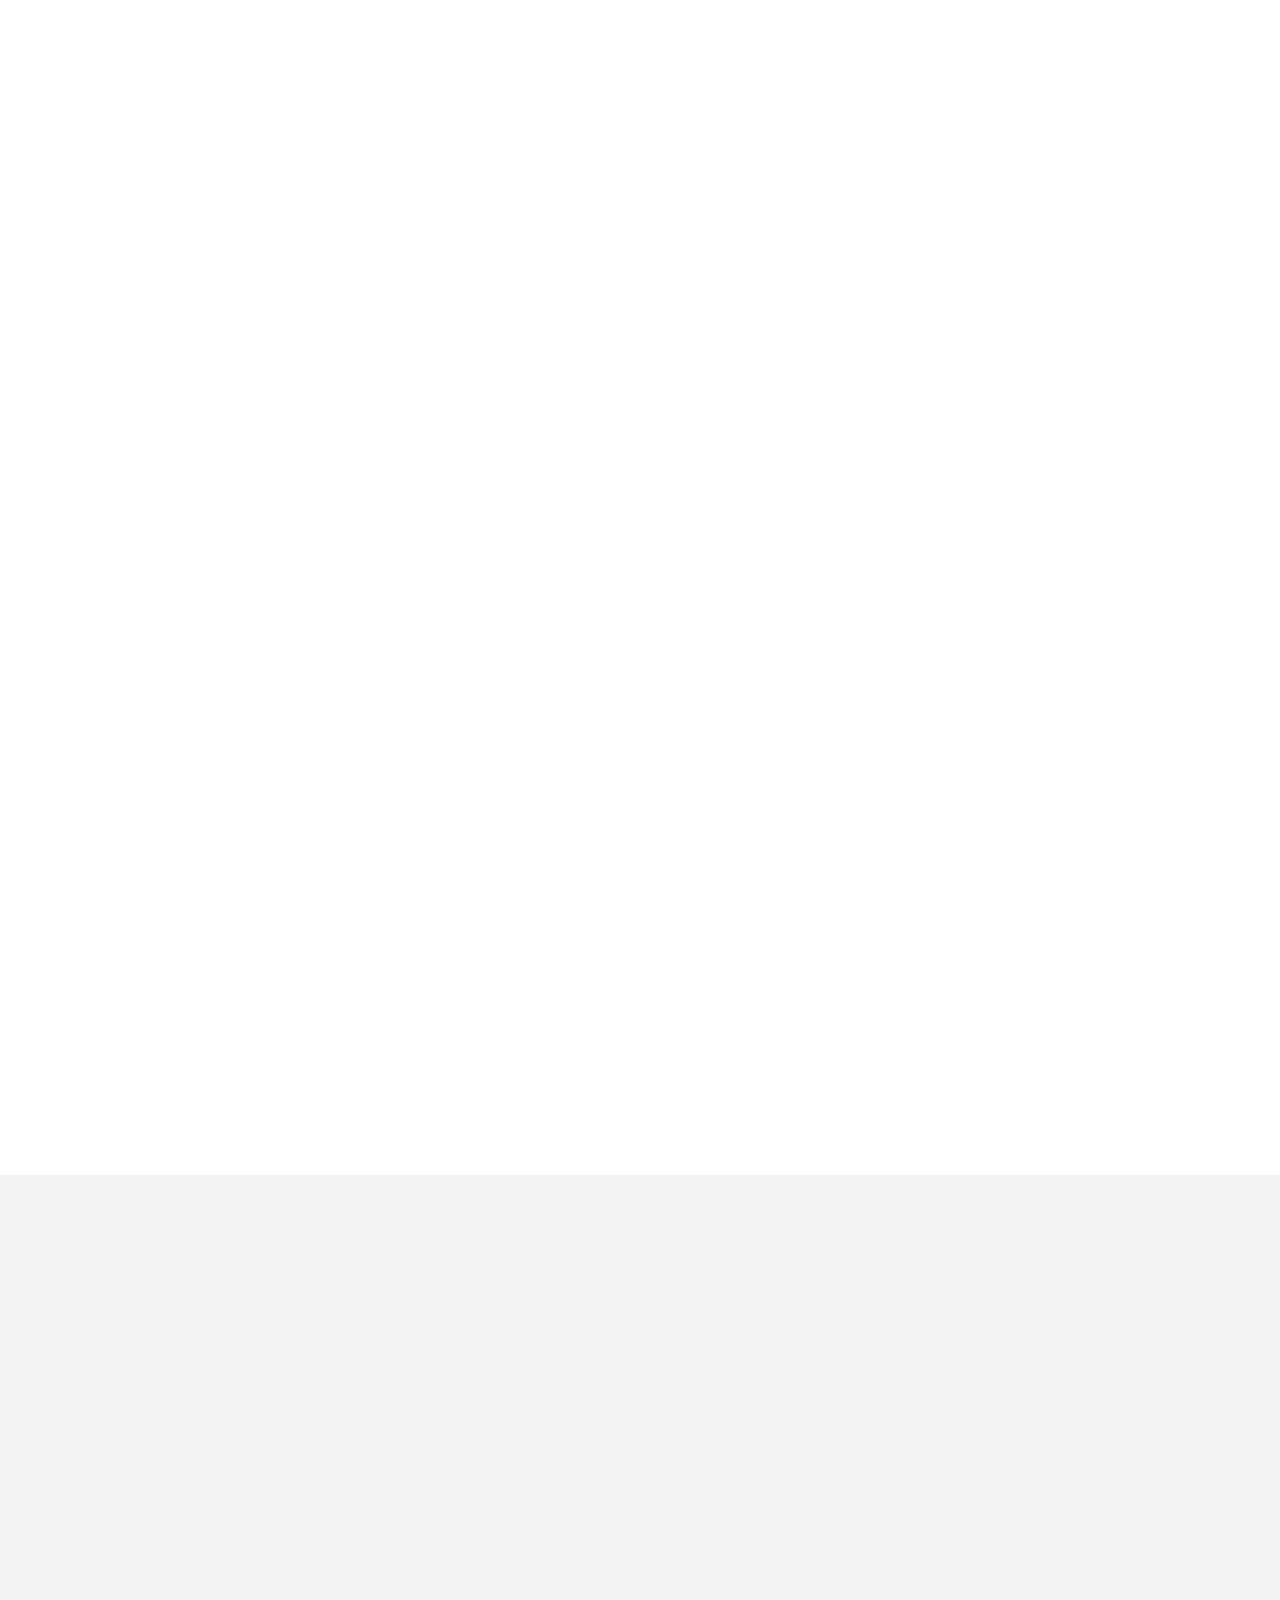
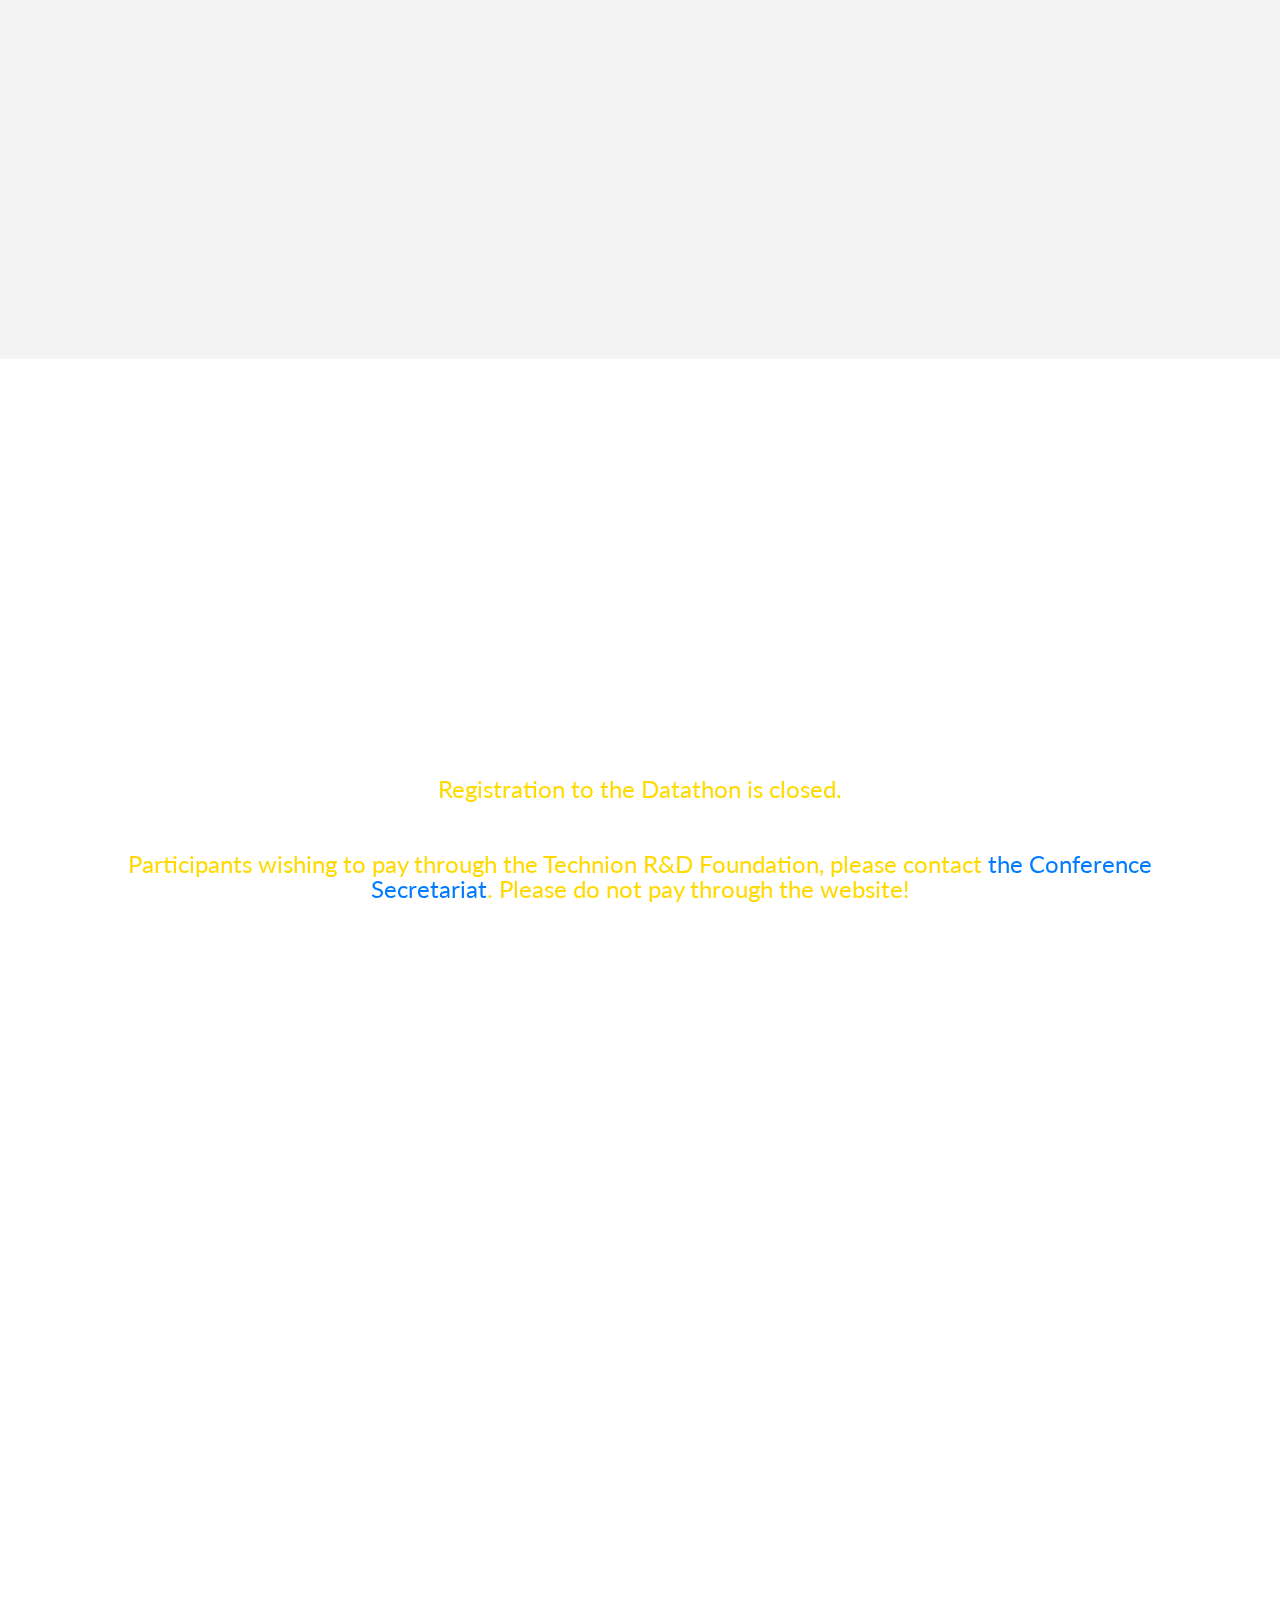
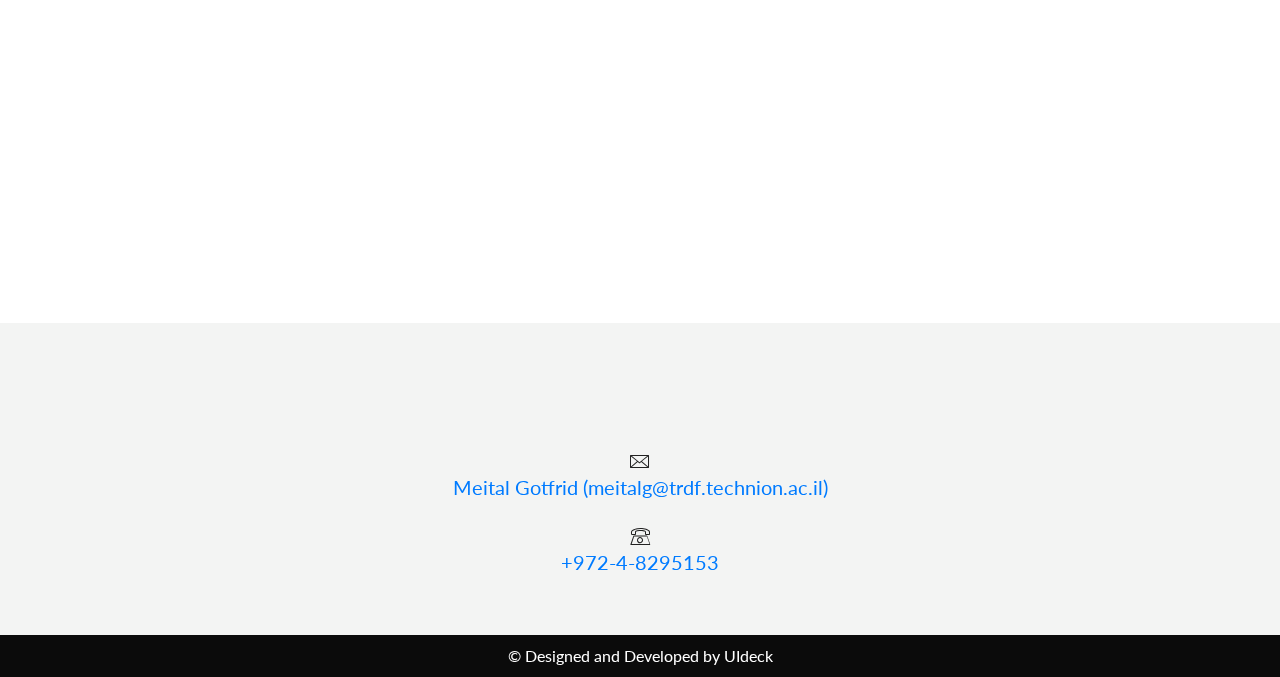
==== commit 7c2eac09: "small changes" ====
--- a/index.html
+++ b/index.html
@@ -236,7 +236,10 @@
                         </sp>
                         <br><br>
                         <div class="col-12">
-                            <a href="https://docs.google.com/forms/d/1UQk2oI7LHhaWmaSdOfhi8kfM6p9JECudtO0UvILdWXA/edit" class="btn btn-common_blue">The Registration closed!</a>
+                            <!--a href="https://docs.google.com/forms/d/1UQk2oI7LHhaWmaSdOfhi8kfM6p9JECudtO0UvILdWXA/edit" class="btn btn-common_blue">The Registration closed!</a-->
+                            <div class="btn btn-common_blue">
+                                The Registration closed!
+                            </div>
                         </div>
                         <br>
                         <sp1>Datathon organizers: Jonathan A. Sobel (Technion), Danny Eytan (Rambam) and Marie Charpignon (MIT).</sp1>
@@ -262,9 +265,11 @@
                 <!-- Counter Item -->
                 <div class="col-md-2 col-lg-2 col-xs-12 work-counter-widget text-center">
                     <div class="counter wow fadeInRight" data-wow-delay="0.2s">
-                        <div class="icon"><i class="lni-map-marker"></i></div>
-                        <!--lni-map-marker-->
-                        <p>Faculty of Biomedical Engineering, Technion</p>
+                        <a href="https://goo.gl/maps/fLe9B6mX7hYP6hrs8">
+                            <div class="icon"><i class="lni-map-marker"></i></div>
+                            <!--lni-map-marker-->
+                            <p>Faculty of Biomedical Engineering, Technion</p>
+                        </a>
                     </div>
                 </div>
                 <div class="col-md-2 col-lg-2 col-xs-12 work-counter-widget text-center">
@@ -351,10 +356,12 @@
                     </div>
                 </div-->
                 <div class="col-md-2 col-lg-2 col-xs-12 work-counter-widget text-center">
-                    <div class="counter wow fadeInRight" data-wow-delay="0.2s">
-                        <div class="icon"><i class="lni-map-marker"></i></div>
-                        <p>Spencer Hall, Rambam Hospital</p>
-                    </div>
+                    <a href="https://goo.gl/maps/bdQzQaZvqtT5kh6s9">
+                        <div class="counter wow fadeInRight" data-wow-delay="0.2s">
+                            <div class="icon"><i class="lni-map-marker"></i></div>
+                            <p>Spencer Hall, Rambam Hospital</p>
+                        </div>
+                    </a>
                 </div>
                 <!-- Counter Item -->
                 <div class="col-md-2 col-lg-2 col-xs-12 work-counter-widget text-center">
@@ -473,8 +480,8 @@
                                             <div class="images-box">
                                                 <img class="img-fluid" src="assets/img/arrow-3-48.jpg" alt="">
                                             </div>
-                                            <span class="time">8 am</span>
-                                            <h4>Door open</h4>
+                                            <span class="time">8:00</span>
+                                            <h4>Door Open</h4>
                                         </div>
                                     </div>
                                 </div>
@@ -484,8 +491,8 @@
                                             <div class="images-box">
                                                 <img class="img-fluid" src="assets/img/arrow-3-48.jpg" alt="">
                                             </div>
-                                            <span class="time">9 am</span>
-                                            <h4>Welcome remarks</h4>
+                                            <span class="time">9:00</span>
+                                            <h4>Welcome Remarks</h4>
                                         </div>
                                     </div>
                                 </div>
@@ -495,8 +502,8 @@
                                             <div class="images-box">
                                                 <img class="img-fluid" src="assets/img/arrow-3-48.jpg" alt="">
                                             </div>
-                                            <span class="time">9:10 am</span>
-                                            <h4>Working with medical data</h4>
+                                            <span class="time">9:10</span>
+                                            <h4>Working with Medical Data</h4>
                                             <h5 class="name">Marie-Laure Charpignon, PhD candidate at MIT</h5>
                                         </div>
                                     </div>
@@ -507,8 +514,10 @@
                                             <div class="images-box">
                                                 <img class="img-fluid" src="assets/img/arrow-3-48.jpg" alt="">
                                             </div>
-                                            <span class="time">9:30 am</span>
-                                            <h4>Datathon starts</h4>
+                                            <!--span class="time">9:30 - 24:00</span-->
+                                            <span class="time">9:30</span>
+                                            <h4>Datathon Starts</h4>
+                                            <!--h4>Datathon</h4-->
                                         </div>
                                     </div>
 
@@ -523,8 +532,8 @@
                                             <div class="images-box">
                                                 <img class="img-fluid" src="assets/img/arrow-3-48.jpg" alt="">
                                             </div>
-                                            <span class="time">7-8pm</span>
-                                            <h4>Group presentations</h4>
+                                            <span class="time">19:00-20:00</span>
+                                            <h4>Group Presentations</h4>
                                         </div>
                                     </div>
                                 </div>
@@ -534,8 +543,8 @@
                                             <div class="images-box">
                                                 <img class="img-fluid" src="assets/img/arrow-3-48.jpg" alt="">
                                             </div>
-                                            <span class="time">8pm</span>
-                                            <h4>Finalists announced</h4>
+                                            <span class="time">20:00</span>
+                                            <h4>Finalists Announced</h4>
                                         </div>
                                     </div>
                                 </div>
@@ -543,6 +552,18 @@
                         </div>
                         <div class="tab-pane fade show active" id="wednesday" role="tabpanel" aria-labelledby="wednesday-tab">
                             <div id="accordion3">
+                                <div class="card">
+                                    <div id="headingOne31">
+                                        <div class="collapsed card-header" data-toggle="collapse" data-target="#collapseOne31" aria-expanded="false" aria-controls="collapseOne31">
+                                            <div class="images-box">
+                                                <img class="img-fluid" src="assets/img/arrow-3-48.jpg" alt="">
+                                                <!--i style="margin: 10px; color: #831a52; " class="lni-calendar"></i-->
+                                            </div>
+                                            <span class="time">8:30-9:00</span>
+                                            <h4>Reception and Registration</h4>
+                                        </div>
+                                    </div>
+                                </div>
                                 <div class="card">
                                     <div id="headingOne3">
                                         <div class="collapsed card-header" data-toggle="collapse" data-target="#collapseOne3" aria-expanded="false" aria-controls="collapseOne3">
@@ -551,33 +572,33 @@
                                                 <!--i style="margin: 10px; color: #831a52; " class="lni-calendar"></i-->
                                             </div>
                                             <span class="time">9:00-9:30</span>
-                                            <h4>Welcoming remarks & Greetings</h4>
+                                            <h4>Welcoming Remarks & Greetings</h4>
                                         </div>
                                     </div>
                                     <div id="collapseOne3" class="show active" aria-labelledby="headingOne3" data-parent="#accordion3">
                                         <div class="card-body">
                                             <div class="location">
-                                                <span>Prof. Uri Sivan, President of the Technion, Israel Institute of Technology - Greeting</span>
+                                                <span>Prof. Uri Sivan, President of the Technion - Greeting</span>
                                             </div>
                                         </div>
                                         <div class="card-body">
                                             <div class="location">
                                                 <!--span>Prof. Michael Halberthal, MD, MHA; Director General Rambam Health Care Campus - Greeting recording</span-->
-                                                <span>Prof. Michael Halberthal, Director General Rambam Health Care Campus - Greeting recording</span>
+                                                <span>Prof. Michael Halberthal, Director General Rambam Health Care Campus - Recorded Greeting</span>
                                             </div>
                                         </div>
                                         <div class="card-body">
                                             <div class="location">
                                                 <!--span> MLIS, TBD</span-->
                                                 <!--span>MLIS, Dr. Sivan Gazit</span-->
-                                                <span>Prof. Shie Mannor, Director MLIS, Electrical Engineering, Technion, Israel Institute of Technology</span>
+                                                <span>Prof. Shie Mannor, Director of Machine Learning and Intelligent Systems (MLIS), Electrical Engineering, Technion</span>
                                             </div>
                                         </div>
                                         <div class="card-body">
                                             <div class="location">
                                                 <!--span> MLIS, TBD</span-->
                                                 <!--span>MLIS, Dr. Sivan Gazit</span-->
-                                                <span>Prof. Noam Ziv, Technion Human Health Innitiative (THHI)</span>
+                                                <span>Prof. Noam Ziv, Technion Human Health Initiative (THHI), Medicine, Technion</span>
                                             </div>
                                         </div>
                                     </div>
@@ -589,12 +610,12 @@
                                                 <img class="img-fluid" src="assets/img/arrow-3-48.jpg" alt="">
                                             </div>
                                             <span class="time">9:30-10:00</span>
-                                            <h4>Opening guest talk</h4>
+                                            <h4>Opening Guest Talk</h4>
                                         </div>
                                     </div>
                                     <div id="collapseTwo3" class="show active" aria-labelledby="headingTwo3" data-parent="#accordion3">
                                         <div class="card-body">
-                                            <p>Ensuring machine learning for healthcare works for all</p>
+                                            <p>Ensuring Machine Learning for Healthcare Works for All</p>
                                             <div class="location">
                                                 <!--span>Dr. Leo Celi Anthony, MIT Critical Care</span-->
                                                 <span>Dr. Leo Anthony Celi, Massachusetts Institute of Technology, Harvard Medical School, Harvard T.H. Chan School of Public Health</span>
@@ -609,7 +630,7 @@
                                                 <img class="img-fluid" src="assets/img/arrow-3-48.jpg" alt=" ">
                                             </div>
                                             <span class="time">10:00-11:20</span>
-                                            <h4>Part #1: Current trend in Machine Learning in Healthcare</h4>
+                                            <h4>Part #1: Current Trend in Machine Learning in Healthcare</h4>
                                         </div>
                                     </div>
                                     <div id="collapseThree3" class="show active" aria-labelledby="headingThree3" data-parent="#accordion3">
@@ -617,25 +638,25 @@
                                             <p>Effectiveness of Oncology Treatments: Using Real-World Data to Inform Clinical Decisions
                                             </p>
                                             <div class="location">
-                                                <span> Dr. Dvir Aran, Biology & Computer Science, Technion</span>
-                                            </div>
-                                        </div>
-                                        <div class="card-body">
-                                            <p>Medical imaging with deep-learning: what do our networks learn?
+                                                <span>Dr. Dvir Aran, Biology & Computer Science, Technion</span>
+                                            </div>
+                                        </div>
+                                        <div class="card-body">
+                                            <p>Medical Imaging With Deep-Learning: What Do Our Networks Learn?
                                             </p>
                                             <div class="location">
                                                 <span>Dr. Moti Freiman, Biomedical Engineering, Technion</span>
                                             </div>
                                         </div>
                                         <div class="card-body">
-                                            <p>The pitfalls and potential of using machine learning to personalize patient treatments
+                                            <p>The Pitfalls and Potential of Using Machine Learning to Personalize Patient Treatments
                                             </p>
                                             <div class="location">
                                                 <span>Dr. Uri Shalit, Industrial Engineering and Management, Technion</span>
                                             </div>
                                         </div>
                                         <div class="card-body">
-                                            <p>Digital biomarkers and deep learning for physiological time series analysis
+                                            <p>Digital Biomarkers and Deep Learning for Physiological Time Series Analysis
                                             </p>
                                             <div class="location">
                                                 <span>Dr. Joachim A. Behar, Biomedical Engineering, Technion</span>
@@ -650,7 +671,7 @@
                                                 <img class="img-fluid" src="assets/img/arrow-3-48.jpg" alt=" ">
                                             </div>
                                             <span class="time">11:20-11:40</span>
-                                            <h4>Coffee break</h4>
+                                            <h4>Coffee Break</h4>
                                         </div>
                                     </div>
                                 </div>
@@ -661,7 +682,7 @@
                                                 <img class="img-fluid " src="assets/img/arrow-3-48.jpg" alt=" ">
                                             </div>
                                             <span class="time">11:40-13:20</span>
-                                            <h4>Part #2: Data stakeholders</h4>
+                                            <h4>Part #2: Data Stakeholders</h4>
                                         </div>
                                     </div>
                                     <div id="collapseThree4" class="show active" aria-labelledby="headingThree4" data-parent="#accordion3">
@@ -680,7 +701,7 @@
                                             </div>
                                         </div-->
                                         <div class="card-body">
-                                            <p>Using data science to transform care</p>
+                                            <p>Using Data Science to Transform Care</p>
                                             <div class="location">
                                                 <span>Prof. Ran Balicer, Chief Innovation Officer, Clalit, Founding Director, Clalit Research Institute</span>
                                             </div>
@@ -696,16 +717,23 @@
                                             <p>AI in Healthcare – a Policy Perspective
                                             </p>
                                             <div class="location">
-                                                <span>Mr. Yoel Ben-Or, Ministry of Health</span>
-                                            </div>
-                                        </div>
-                                        <div class="card-body">
-                                            <p>Panel discussion: Medical data in Israel - opportunities and challenges
+                                                <span>Mr. Yoel Ben-Or, Head of Policy, Digital Health, Ministry of Health</span>
+                                            </div>
+                                        </div>
+                                        <div class="card-body">
+                                            <p>Driving Groundbreaking AI Based Medical Research with TIMNA Platform
                                             </p>
                                             <div class="location">
-                                                <span>Dr. Ronit Almog, Dr. Ran Balicer, Mr. Yoel Ben-Or and Mgr. Michal Kfir</span>
+                                                <span>Dr. Michal Gaziel – Yablowitz, Ministry of Health</span>
+                                            </div>
+                                        </div>
+                                        <div class="card-body">
+                                            <p>Panel Discussion: Medical Data in Israel - Opportunities and Challenges
+                                            </p>
+                                            <div class="location">
+                                                <span>Dr. Ronit Almog, Dr. Joachim A.Behar, Prof. Ran Balicer, Mr. Yoel Ben-Or and Mgr. Michal Kfir</span>
                                                 <br>
-                                                <p>Moderator: </p><span>Prof. Rafael Beyar, Rambam</span>
+                                                <p>Moderator: </p><span>Prof. Rafael Beyar, Rambam Health Care Campus</span>
                                             </div>
                                         </div>
                                     </div>
@@ -728,26 +756,26 @@
                                                 <img class="img-fluid" src="assets/img/arrow-3-48.jpg" alt=" ">
                                             </div>
                                             <span class="time">14:20-15:40</span>
-                                            <h4>Part #3: Deployment of ML in medical practice</h4>
+                                            <h4>Part #3: Deployment of ML in Medical Practice</h4>
                                         </div>
                                     </div>
                                     <div id="collapseThree6" class="show active" aria-labelledby="headingThree6" data-parent="#accordion3">
                                         <div class="card-body">
-                                            <p>Clinician involvement in the life cycle of AI tools in healthcare - from conception to deployment</p>
-                                            <div class="location">
-                                                <span> Dr. Danny Eytan, Rambam Health Care Campus and the Technion, Hospital for Sick Children (Toronto)</span>
-                                            </div>
-                                        </div>
-                                        <div class="card-body">
-                                            <p>Closing the gap between an uncertain technology and medical device</p>
-                                            <div class="location">
-                                                <span> Dr. Ruth Bergman, GE Healthcare</span>
-                                            </div>
-                                        </div>
-                                        <div class="card-body">
-                                            <p>TBD</p>
-                                            <div class="location">
-                                                <span>Prof. Mihaela van der Schaar, University of Cambridge</span>
+                                            <p>Clinician Involvement in the Life Cycle of AI Tools in Healthcare - from Conception to Deployment</p>
+                                            <div class="location">
+                                                <span>Dr. Danny Eytan, Rambam Health Care Campus, Medicine, Technion, Hospital for Sick Children (Toronto)</span>
+                                            </div>
+                                        </div>
+                                        <div class="card-body">
+                                            <p>Closing the Gap Between an Uncertain Technology and Medical Device</p>
+                                            <div class="location">
+                                                <span>Dr. Ruth Bergman, GE Healthcare</span>
+                                            </div>
+                                        </div>
+                                        <div class="card-body">
+                                            <p>Early Detection and Diagnosis: How Machine Learning Can Bring Healthcare’s Holy Grail Within Reach</p>
+                                            <div class="location">
+                                                <span>Prof. Mihaela Van Der Schaar, Director of the Centre for AI in Medicine, University of Cambridge - Recorded lecture</span>
                                             </div>
                                         </div>
                                         <div class="card-body">
@@ -782,24 +810,24 @@
                                                 <img class="img-fluid" src="assets/img/arrow-3-48.jpg" alt=" ">
                                             </div>
                                             <span class="time">15:40-17:00</span>
-                                            <h4>Closing session: datathon finalist and vision talk</h4>
+                                            <h4>Closing Session: Datathon Finalist and Vision Talk</h4>
                                         </div>
                                     </div>
                                     <div id="collapseThree8" class="show active" aria-labelledby="headingThree8" data-parent="#accordion3">
                                         <div class="card-body">
                                             <div class="location">
-                                                <span>Datathon finalists presentation</span>
+                                                <span>Datathon Finalists Presentation</span>
                                             </div>
                                         </div>
                                         <div class="card-body">
                                             <p>AI-Driven Triage</p>
                                             <div class="location">
-                                                <span>Dr. Kira Radinsky, Diagnostic Robotics and computer science, Technion</span>
-                                            </div>
-                                        </div>
-                                        <div class="card-body">
-                                            <div class="location">
-                                                <span>Prize ceremony</span>
+                                                <span>Dr. Kira Radinsky, Diagnostic Robotics and Computer Science, Technion</span>
+                                            </div>
+                                        </div>
+                                        <div class="card-body">
+                                            <div class="location">
+                                                <span>Datathon Prize Ceremony</span>
                                             </div>
                                         </div>
                                     </div>
@@ -1102,7 +1130,7 @@
                         </div>
                         <div class="info-text ">
                             <h3><a href="# ">Marie Charpignon</a></h3>
-                            <p>PhD Student at MIT
+                            <p>PhD candidate at MIT
                             </p>
                         </div>
                     </div>
@@ -1213,12 +1241,13 @@
                         <div class="icon">
                             <!--i class="lni-write"></i--><i class="lni-mastercard"></i>
                         </div>
-                        <div class="colmun-title">
-                            <h5>Early Bird Registration is now open</h5>
-                        </div>
-                        <div class="price">
+                        <!--div class="colmun-title">
+                            <h5>Registration is open</h5>
+                        </div-->
+
+                        <!--div class="price">
                             <h5>Until February 8th 2022</h5>
-                        </div>
+                        </div-->
                         <div class="col-12">
                             <a href="https://eventbuzz.co.il/lp/event/fksbv" class="btn btn-common">Credit card payment</a>
                         </div>
@@ -1286,7 +1315,37 @@
     <!-- Pricing Section End -->
 
 
-
+    <!-- DATATHON  location -->
+    <section id="event-slides" class="section-padding">
+        <div class="container">
+            <div class="row">
+                <div class="col-12">
+                    <div class="section-title-header text-center">
+                        <h1 class="section-title wow fadeInUp" data-wow-delay="0.2s">DATATHON location</h1>
+                        <br>
+                    </div>
+                </div>
+
+                <div class="col-xs-12 wow fadeInLeft" data-wow-delay="0.2s">
+                    <h2 class="intro-title">The DATATHON will be held at the Faculty of Biomedical Engineering</h2>
+                    <ul class="list-specification">
+                        <li><i class="lni-map-marker"></i>Bus - get off at the bus station that close to the Nesher Gate.</li>
+                        <li><i class="lni-map-marker"></i>Private car - we ask you to park outside the Technion, there are no public parking areas available inside.</li>
+                        <li><i class="lni-map-marker"></i>The faculty is located near the Nesher Gate. <a href="https://technion-gis.maps.arcgis.com/apps/webappviewer/index.html?id=72616ffb2c4f43a08d271d3af9c7d210&locale=he">Link to the Technion map</a> (search
+                            for the Faculty of Biomedical Engineering).</li>
+                        <li><i class="lni-map-marker"></i>Please inform guards at the gate about your visit purpose and ask for guidance.</li>
+                    </ul>
+                    <br>
+                    <h2 class="intro-title">Conference location</h2>
+                    <ul class="list-specification">
+                        <li><i class="lni-map-marker"></i>The event will held in the Spasner Hall at Rambam Hospital.</li>
+                        <li><i class="lni-map-marker"></i>There are no special parking arrangements for conference guests in the parking lot.</li>
+                        <li><i class="lni-map-marker"></i>Spasner Hall is near to the entrance to the emergency room (next to the "SAGOL" mall)</li>
+                    </ul>
+                </div>
+            </div>
+        </div>
+    </section>
 
     <!-- Guideline Section Start -->
     <section id="event-slides" class="section-padding">
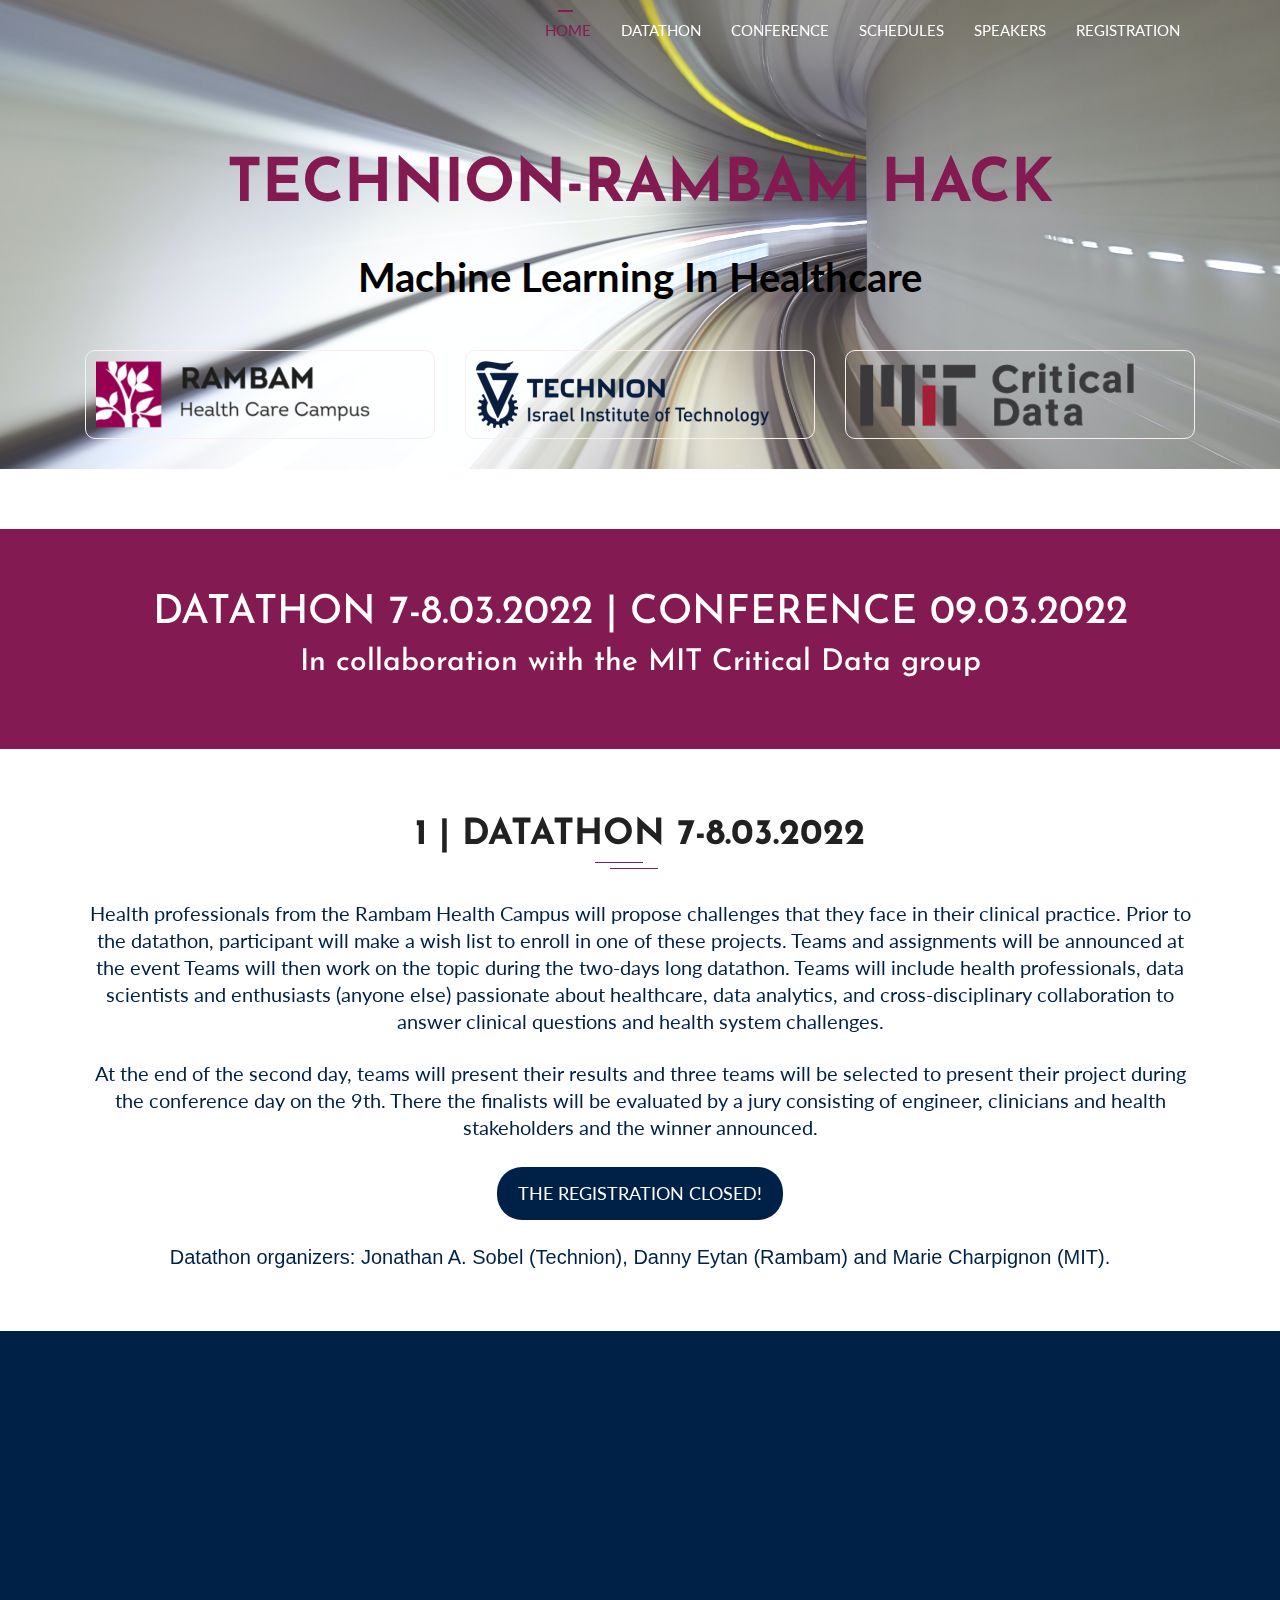
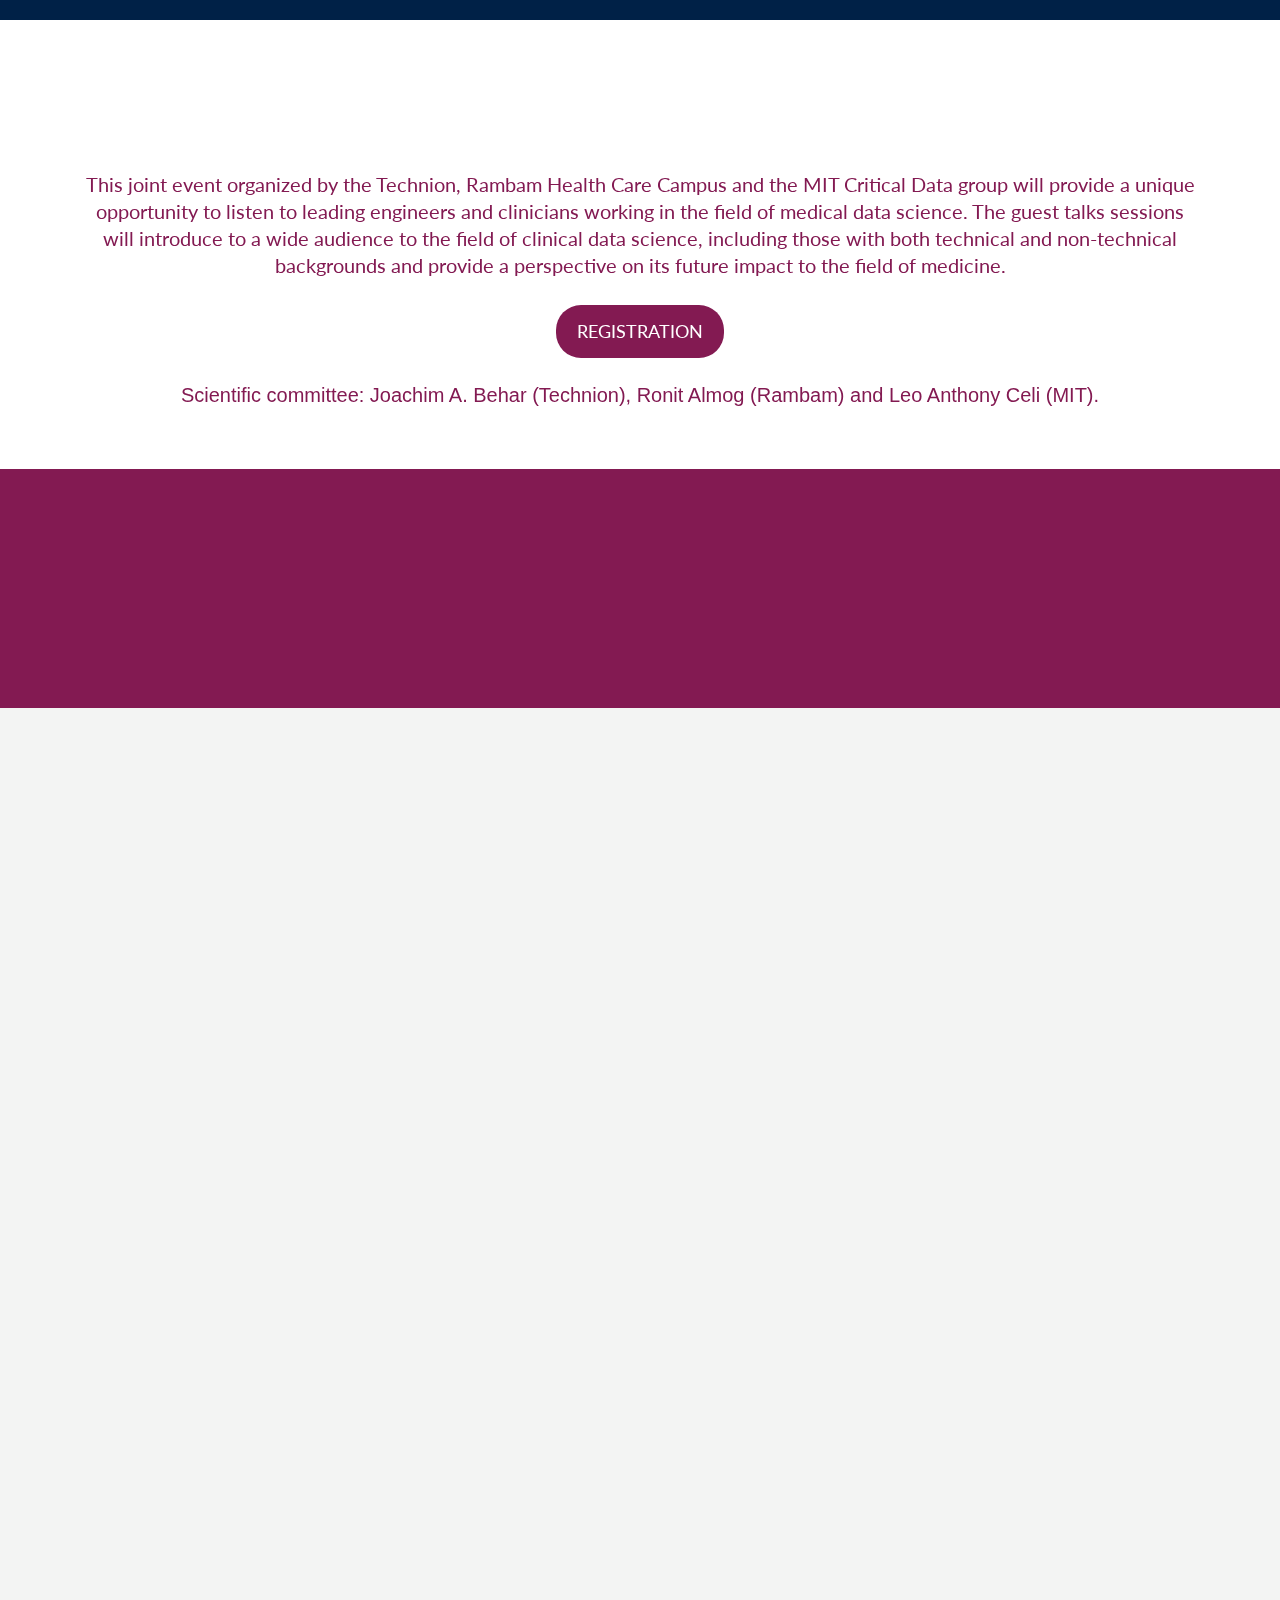
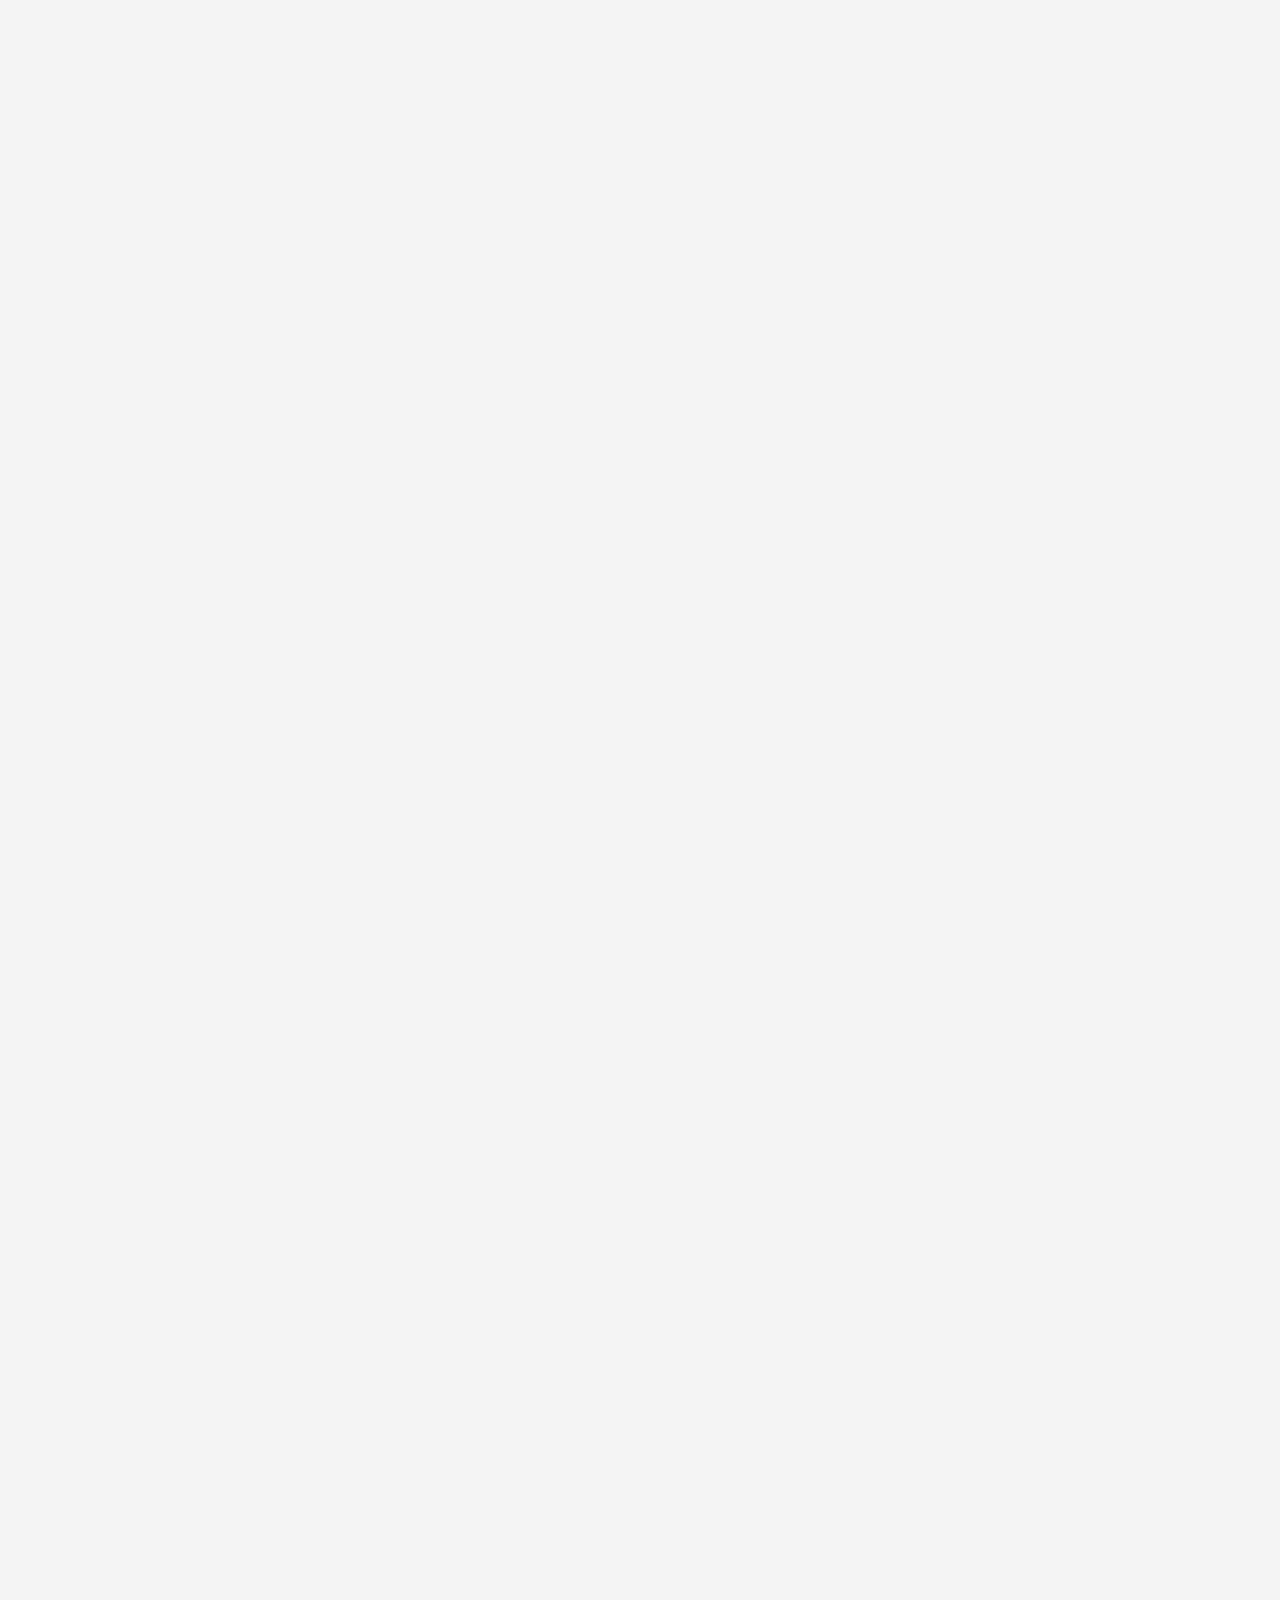
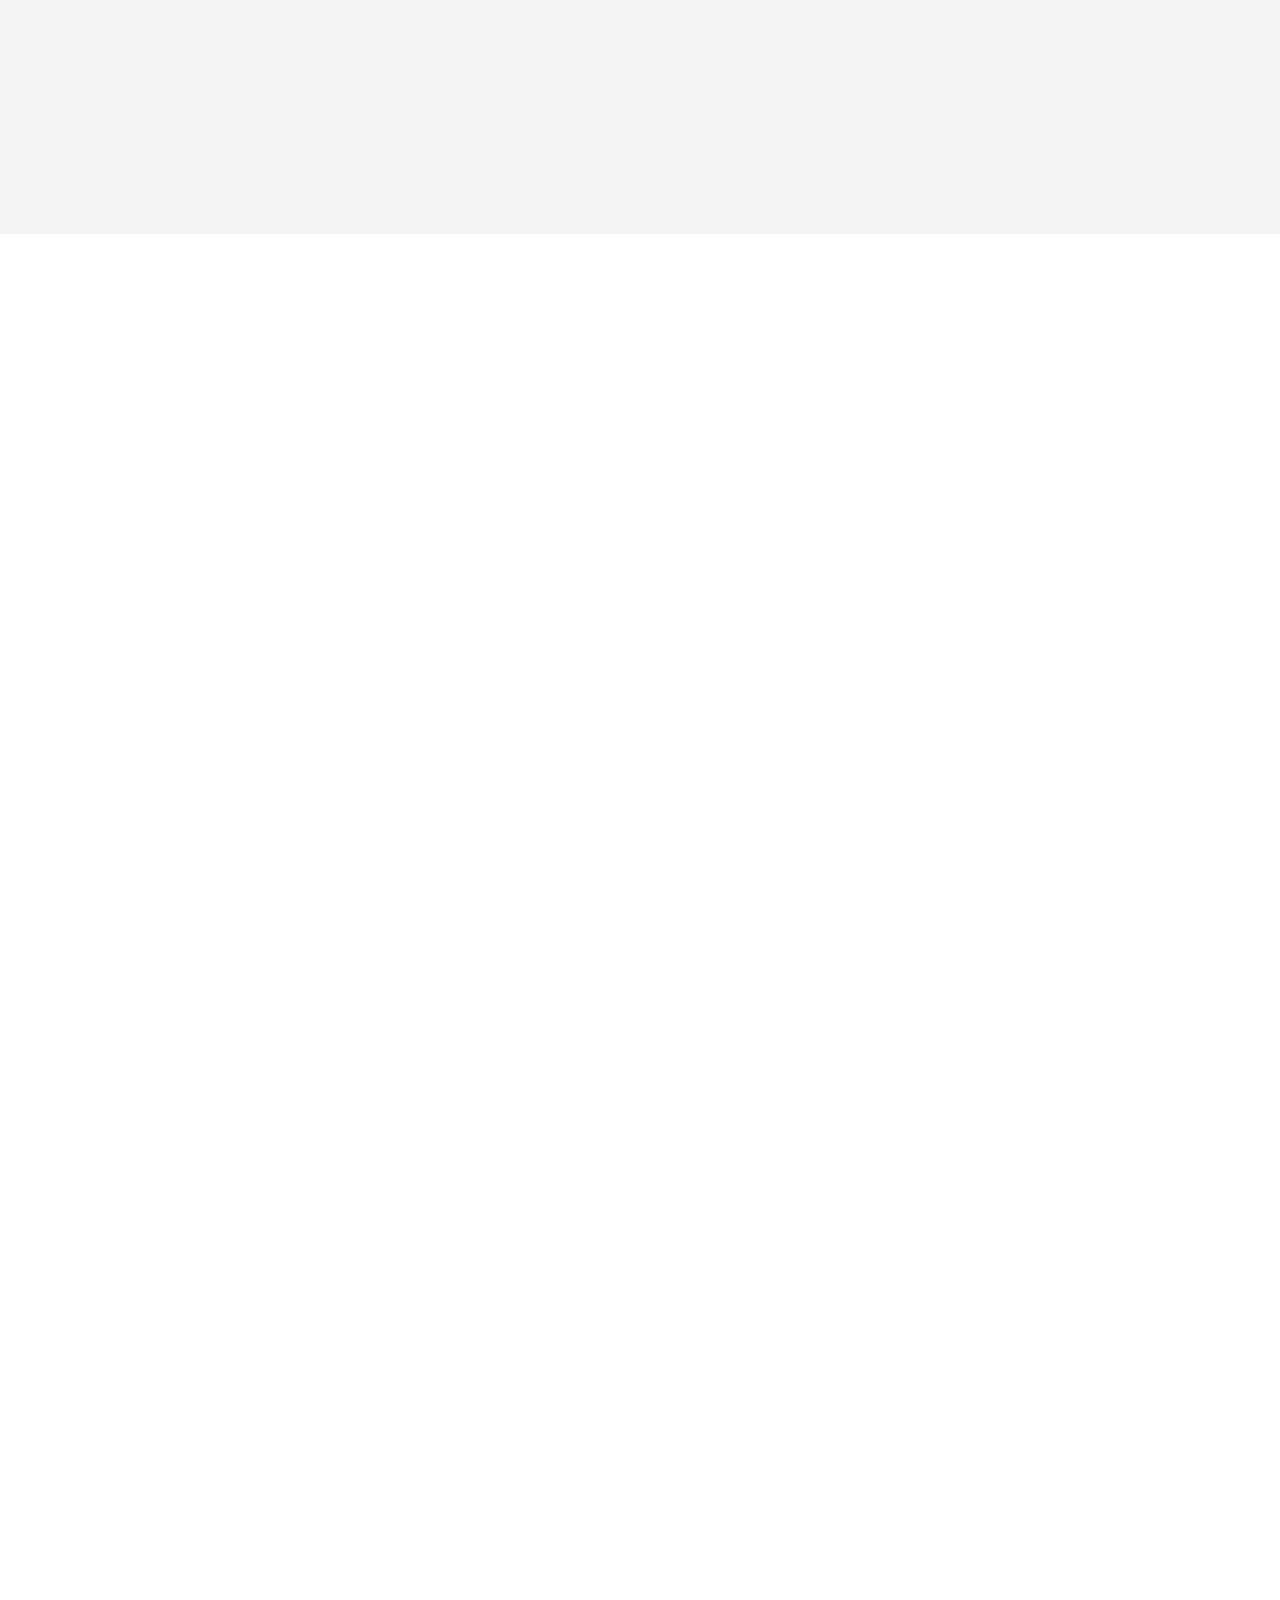
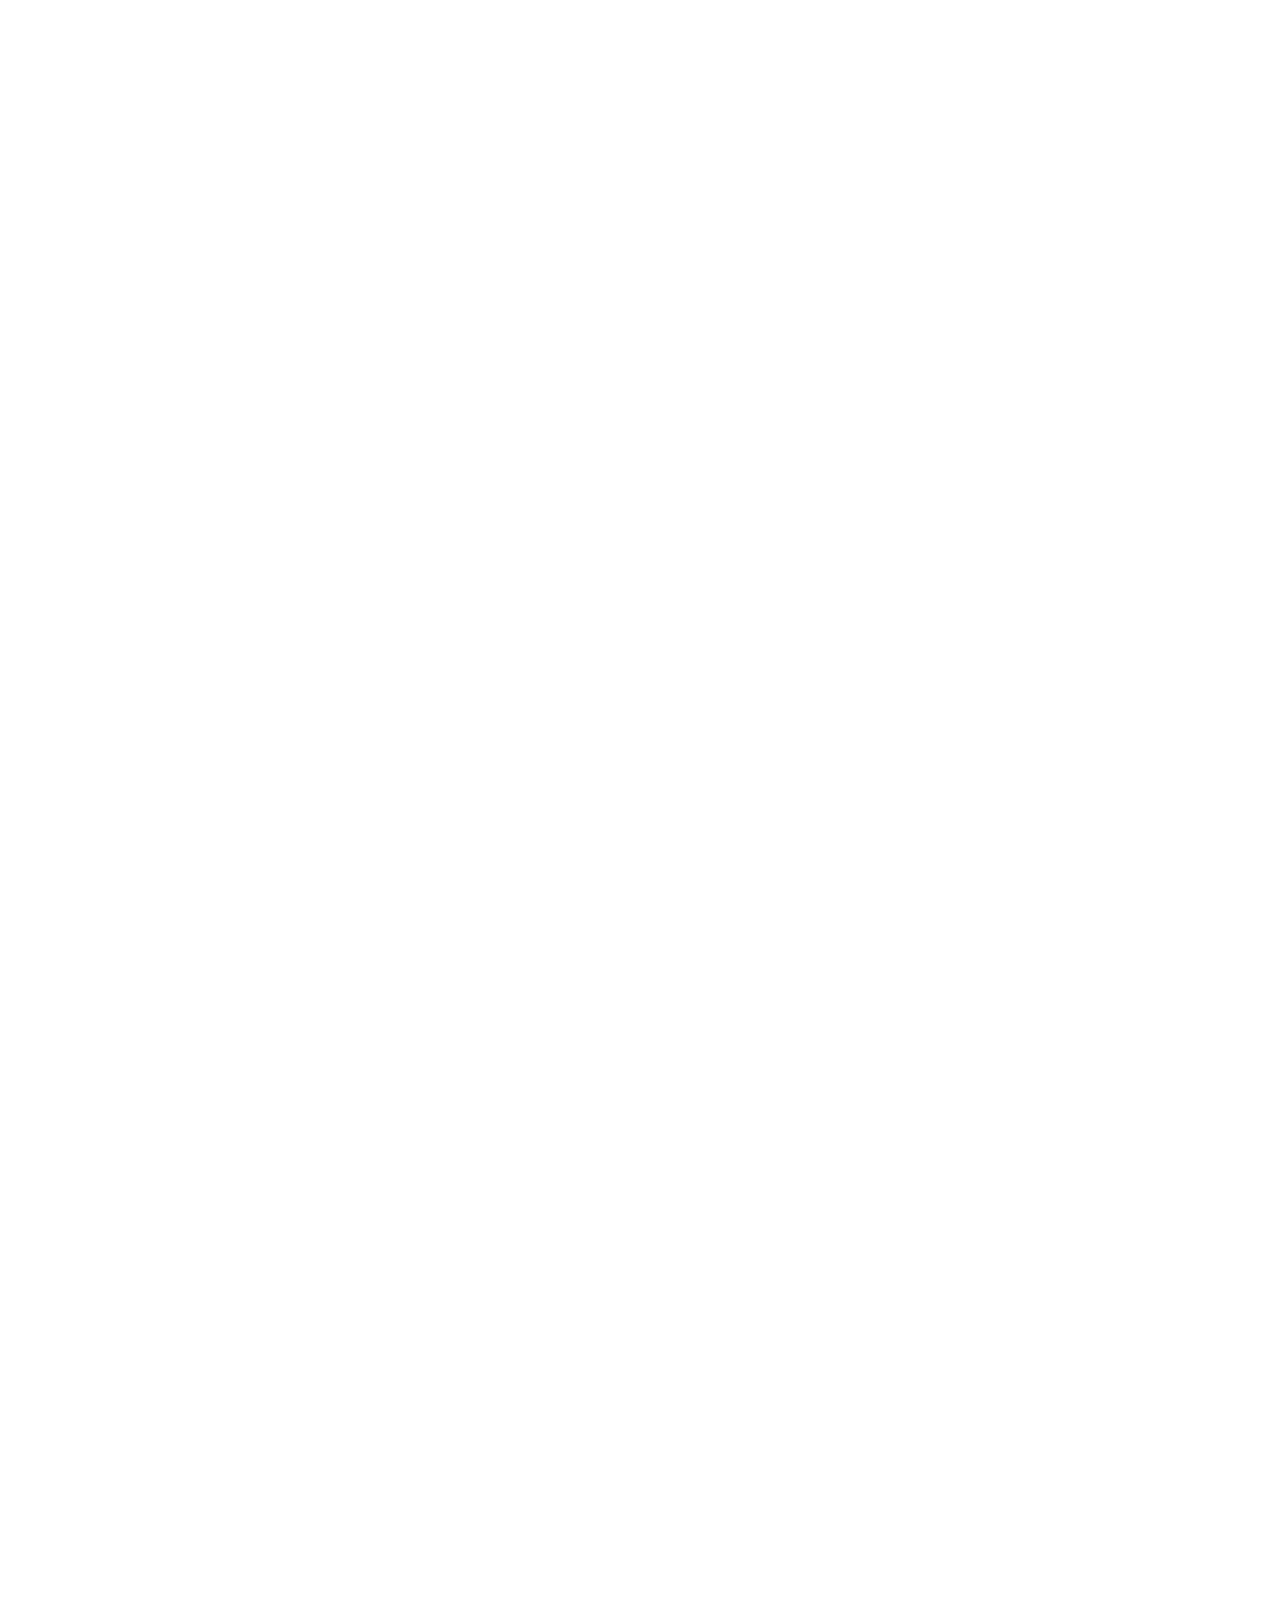
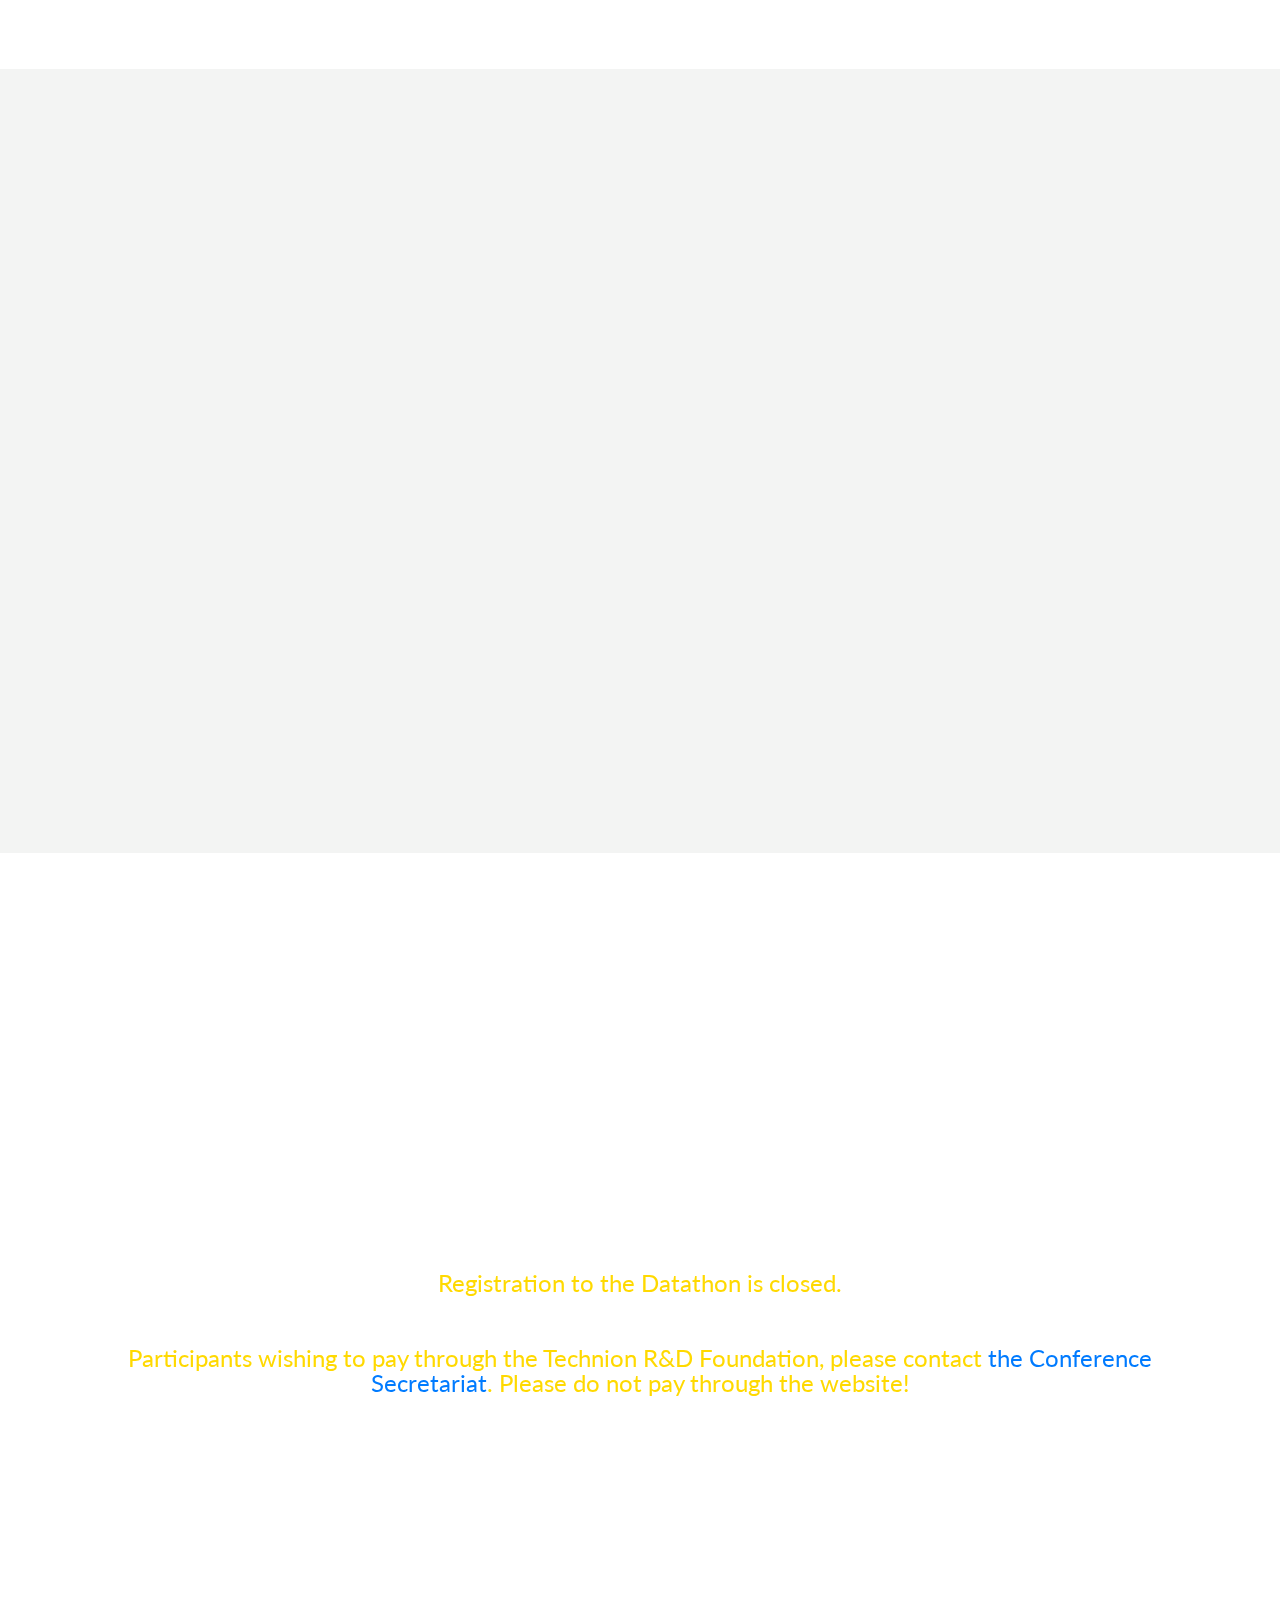
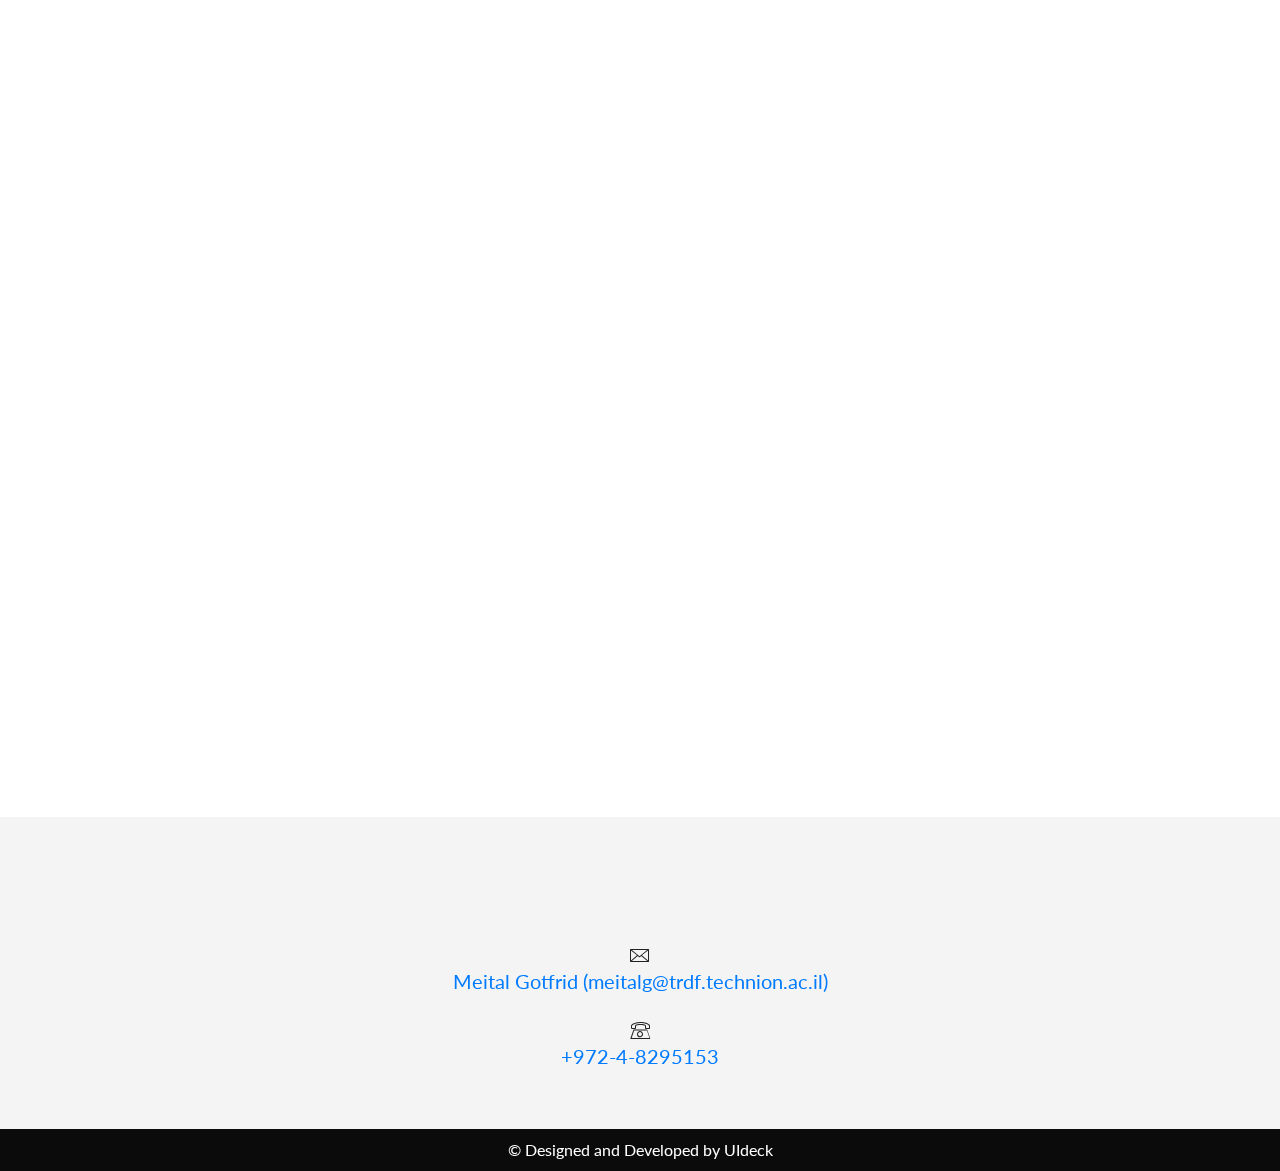
==== commit d93c9199: "change logos, add orna picture" ====
--- a/index.html
+++ b/index.html
@@ -618,7 +618,7 @@
                                             <p>Ensuring Machine Learning for Healthcare Works for All</p>
                                             <div class="location">
                                                 <!--span>Dr. Leo Celi Anthony, MIT Critical Care</span-->
-                                                <span>Dr. Leo Anthony Celi, Massachusetts Institute of Technology, Harvard Medical School, Harvard T.H. Chan School of Public Health</span>
+                                                <span>Prof. Leo Anthony Celi, Massachusetts Institute of Technology, Harvard Medical School, Harvard T.H. Chan School of Public Health</span>
                                             </div>
                                         </div>
                                     </div>
@@ -630,7 +630,7 @@
                                                 <img class="img-fluid" src="assets/img/arrow-3-48.jpg" alt=" ">
                                             </div>
                                             <span class="time">10:00-11:20</span>
-                                            <h4>Part #1: Current Trend in Machine Learning in Healthcare</h4>
+                                            <h4>Part #1: Current Trends in Machine Learning in Healthcare</h4>
                                         </div>
                                     </div>
                                     <div id="collapseThree3" class="show active" aria-labelledby="headingThree3" data-parent="#accordion3">
@@ -756,7 +756,7 @@
                                                 <img class="img-fluid" src="assets/img/arrow-3-48.jpg" alt=" ">
                                             </div>
                                             <span class="time">14:20-15:40</span>
-                                            <h4>Part #3: Deployment of ML in Medical Practice</h4>
+                                            <h4>Part #3: Deployment of Machine Learning in Medical Practice</h4>
                                         </div>
                                     </div>
                                     <div id="collapseThree6" class="show active" aria-labelledby="headingThree6" data-parent="#accordion3">
@@ -773,15 +773,18 @@
                                             </div>
                                         </div>
                                         <div class="card-body">
-                                            <p>Early Detection and Diagnosis: How Machine Learning Can Bring Healthcare’s Holy Grail Within Reach</p>
-                                            <div class="location">
-                                                <span>Prof. Mihaela Van Der Schaar, Director of the Centre for AI in Medicine, University of Cambridge - Recorded lecture</span>
-                                            </div>
-                                        </div>
-                                        <div class="card-body">
-                                            <p>TBD</p>
-                                            <div class="location">
-                                                <span>Representative from Roche</span>
+                                            <p>Novel Monitoring Technology for MS Patients in Hadassah MS Center and Unit of Neuroimmunology</p>
+                                            <div class="location">
+                                                <span>Prof. Dimitrios Karussis, Director of MS Center and Unit of Neuroimmunology, Hadassah University Hospital</span>
+                                            </div>
+                                        </div>
+                                        <div class="card-body">
+                                            <!--p>Early Detection and Diagnosis: How Machine Learning Can Bring Healthcare’s Holy Grail Within Reach</p-->
+                                            <p>Fireside Chat Around Challenges to the Implementation of Health AI in Israel</p>
+                                            <div class="location">
+                                                <!--span>Prof. Mihaela Van Der Schaar, Director of the Centre for AI in Medicine, University of Cambridge - Recorded lecture</span-->
+                                                <span>Dr. Orna Berry, Director of Technology at the Google CTO’s office, Prof. Leo Anthony Celi, Massachusetts Institute of Technology, Harvard Medical School, Harvard T.H. Chan School of Public Health
+                                                </span>
                                             </div>
                                         </div>
                                         <!--div class="card-body">
@@ -867,7 +870,7 @@
                             </div>
                         </div>
                         <div class="info-text ">
-                            <h3><a href="# ">Dr. Leo Anthony Celi</a></h3>
+                            <h3><a href="# ">Prof. Leo Anthony Celi</a></h3>
                             <p>Institute for Medical Engineering and Science, MIT</p>
                         </div>
                     </div>
@@ -987,7 +990,7 @@
                             </div>
                         </div>
                         <div class="info-text ">
-                            <h3><a href="# ">Dr. Ran Balicer </a></h3>
+                            <h3><a href="# ">Prof. Ran Balicer </a></h3>
                             <p>Chief Innovation Officer at Clalit Health Services</p>
                             <!-- & Founding Director, Clalit Research Institute.-->
                         </div>
@@ -1038,18 +1041,18 @@
                 <div class="col-sm-6 col-md-6 col-lg-4">
                     <div class="team-item wow fadeInUp " data-wow-delay="0.2s ">
                         <div class="team-img ">
-                            <img class="img-fluid " src="assets/img/speaker/Mihaela.png" alt=" ">
+                            <img class="img-fluid " src="assets/img/speaker/MichalKfirSite.png" alt=" ">
                             <div class="team-overlay ">
                                 <div class="overlay-social-icon text-center ">
                                     <ul class="social-icons ">
-                                        <li><a href="https://uk.linkedin.com/in/mihaela-van-der-schaar"><i class="lni-linkedin-filled " aria-hidden="true "></i></a></li>
+                                        <li><a href="https://il.linkedin.com/in/michal-kfir-0116845"><i class="lni-linkedin-filled " aria-hidden="true "></i></a></li>
                                     </ul>
                                 </div>
                             </div>
                         </div>
                         <div class="info-text ">
-                            <h3><a href="# ">Prof. Mihaela van der Schaar</a></h3>
-                            <p>University of Cambridge</p>
+                            <h3><a href="# ">Mgr. Michal Kfir</a></h3>
+                            <p>Roche Pharmaceuticals Israel</p>
                         </div>
                     </div>
                 </div>
@@ -1088,14 +1091,37 @@
                             </div>
                         </div>
                         <div class="info-text ">
-                            <h3><a href="# ">Yoel Ben-Or </a></h3>
+                            <h3><a href="# ">Mr. Yoel Ben-Or </a></h3>
                             <p>Ministry of Health</p>
                         </div>
                     </div>
                 </div>
                 <!-- Team Item Ends -->
-                <!--<a href="speakers.html " class="btn btn-common mt-30 wow fadeInUp " data-wow-delay="1.9s ">All Speakers</a>-->
-            </div>
+
+                <!-- Team Item Starts -->
+                <div class="col-sm-6 col-md-6 col-lg-4">
+                    <div class="team-item wow fadeInUp " data-wow-delay="0.2s ">
+                        <div class="team-img ">
+                            <img class="img-fluid " src="assets/img/speaker/OrnaBerry_ms.jpg " alt=" ">
+                            <div class="team-overlay ">
+                                <!--div class="overlay-social-icon text-center ">
+                                    <ul class="social-icons ">
+                                        <li><a href=""><i class="lni-linkedin-filled " aria-hidden="true "></i></a></li>
+                                    </ul>
+                                </div>
+                            </div-->
+                            </div>
+                            <div class="info-text ">
+                                <h3><a href="# ">Dr. Orna Berry</a></h3>
+                                <p>Google CTO’s office</p>
+                            </div>
+                        </div>
+                    </div>
+                    <!-- Team Item Ends -->
+
+
+                    <!--<a href="speakers.html " class="btn btn-common mt-30 wow fadeInUp " data-wow-delay="1.9s ">All Speakers</a>-->
+                </div>
     </section>
     <!-- Team Section End -->
 
@@ -1175,22 +1201,26 @@
             <div class="row mb-30 text-center justify-content-center align-content-center wow fadeInDown" data-wow-delay="0.2s">
                 <div class="col-md-4 col-sm-12 col-xs-12">
                     <div class="spnsors-logo ">
-                        <a href="#"><img class="img-fluid" src="assets/img/sponsors/roche_67.png" alt=""></a>
+                        <!--a href="#"><img class="img-fluid" src="assets/img/sponsors/roche_67.png" alt=""></a-->
+                        <!--a href="#"><img class="img-fluid" src="assets/img/sponsors/Roche_new_67.png" alt=""></a-->
+                        <a href="#"><img class="img-fluid" src="assets/img/sponsors/Roche_Logo_Blue_My_67.jpg" alt=""></a>
                     </div>
                 </div>
                 <div class="col-md-4 col-sm-12 col-xs-12">
                     <div class="spnsors-logo">
-                        <a href="#"><img class="img-fluid" src="assets/img/sponsors/human_fromJoachim_274_67.png" alt=""></a>
+                        <a href="#"><img class="img-fluid" src="assets/img/sponsors/human_fromJoachim_croped_67.png" alt=""></a>
                     </div>
                 </div>
                 <div class="col-md-4 col-sm-12 col-xs-12">
                     <div class="spnsors-logo">
-                        <a href="#"><img class="img-fluid" src="assets/img/sponsors/rambam_sm_67.png" alt=""></a>
+                        <!--a href="#"><img class="img-fluid" src="assets/img/sponsors/rambam_sm_67.png" alt=""></a-->
+                        <a href="#"><img class="img-fluid" src="assets/img/sponsors/rambam_sm_67_new.jpg" alt=""></a>
                     </div>
                 </div>
                 <div class="col-md-4 col-sm-12 col-xs-12">
                     <div class="spnsors-logo">
-                        <a href="#"><img class="img-fluid" src="assets/img/sponsors/mit_67.png" alt=""></a>
+                        <!--a href="#"><img class="img-fluid" src="assets/img/sponsors/mit_67.png" alt=""></a-->
+                        <a href="#"><img class="img-fluid" src="assets/img/sponsors/MIT Critical Data AA_67.png" alt=""></a>
                     </div>
                 </div>
                 <div class="col-md-4 col-sm-12 col-xs-12">
@@ -1200,12 +1230,13 @@
                 </div>
                 <div class="col-md-4 col-sm-12 col-xs-12">
                     <div class="spnsors-logo">
-                        <a href="#"><img class="img-fluid" src="assets/img/sponsors/GE_67.png" alt=""></a>
+                        <a href="#"><img class="img-fluid" src="assets/img/sponsors/GE_67_new.png" alt=""></a>
                     </div>
                 </div>
                 <div class="col-md-4 col-sm-12 col-xs-12">
                     <div class="spnsors-logo ">
-                        <a href="#"><img class="img-fluid" src="assets/img/sponsors/MIT_Israel_67_1.png" alt=""></a>
+                        <!--a href="#"><img class="img-fluid" src="assets/img/sponsors/MIT_Israel_67_1.png" alt=""></a-->
+                        <a href="#"><img class="img-fluid" src="assets/img/sponsors/Israel ComboLogo MIT_67.png" alt=""></a>
                     </div>
                 </div>
                 <div class="col-md-4 col-sm-12 col-xs-12">
